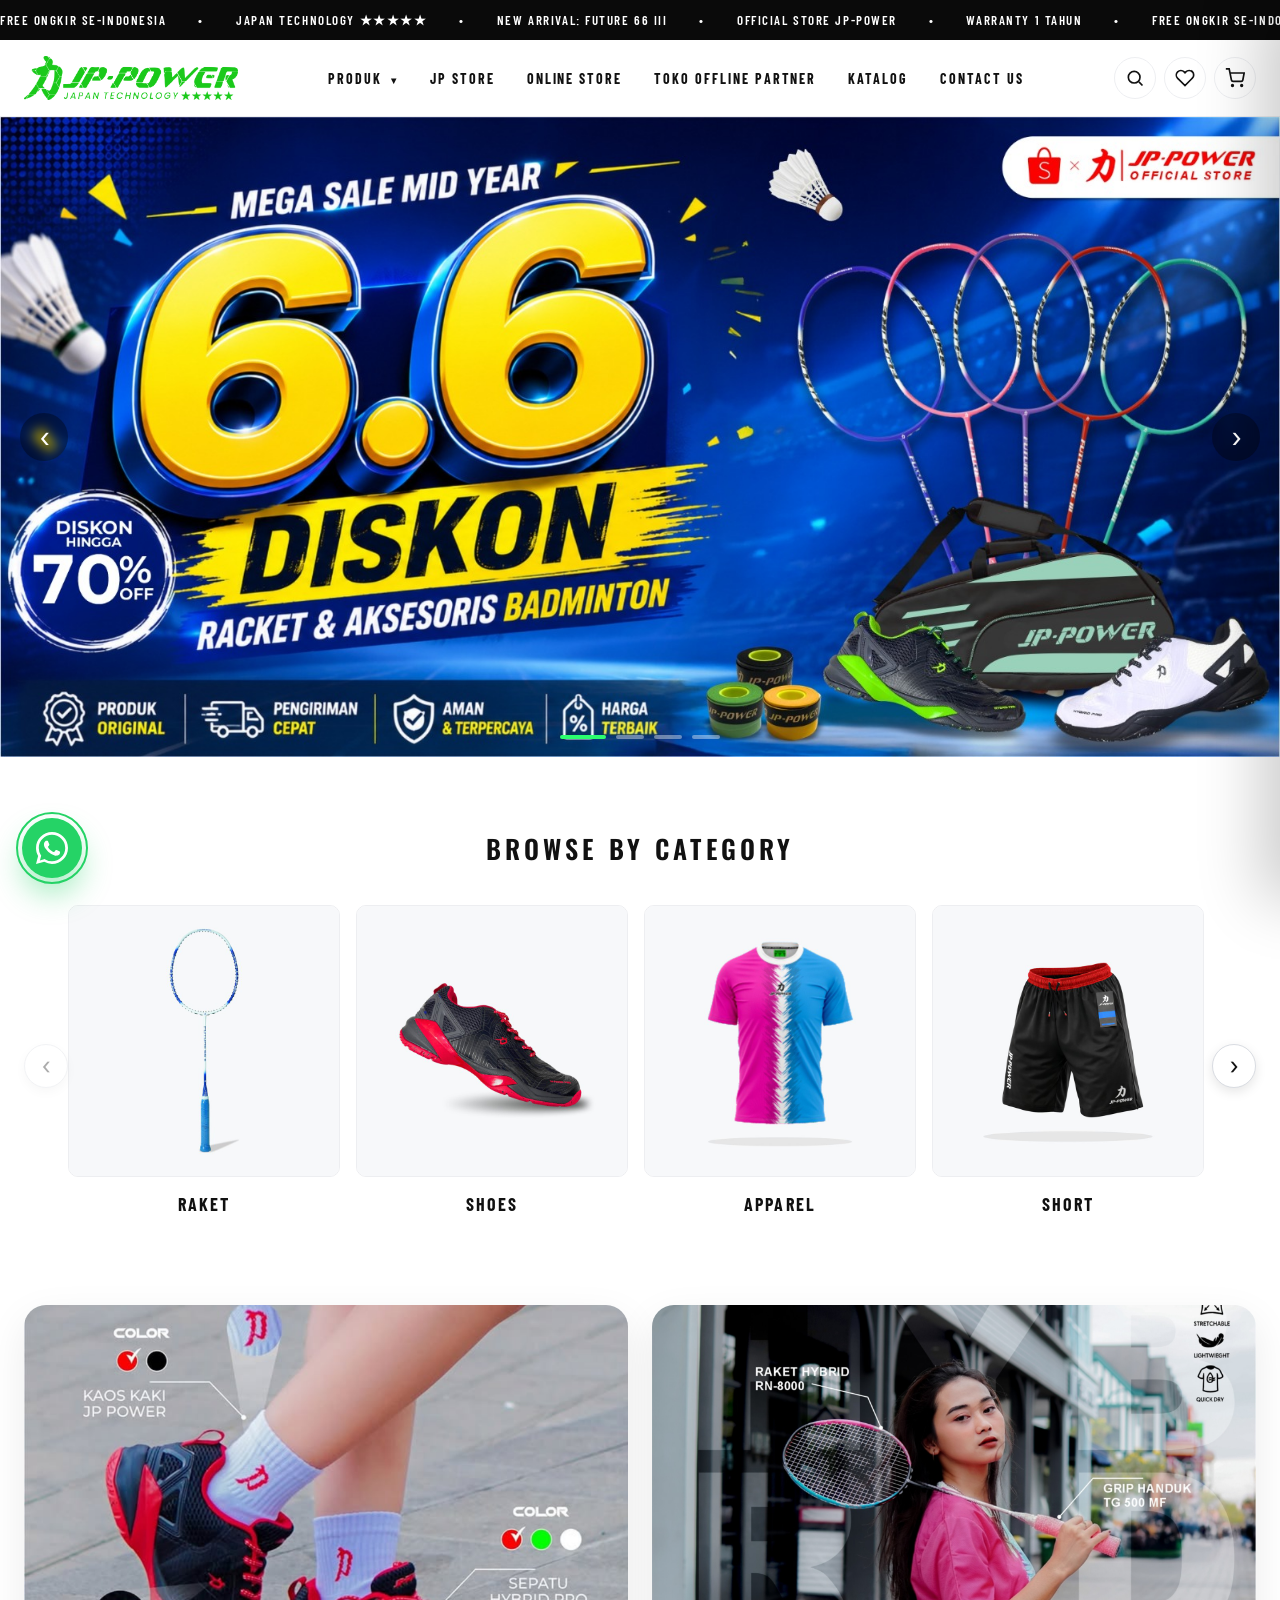
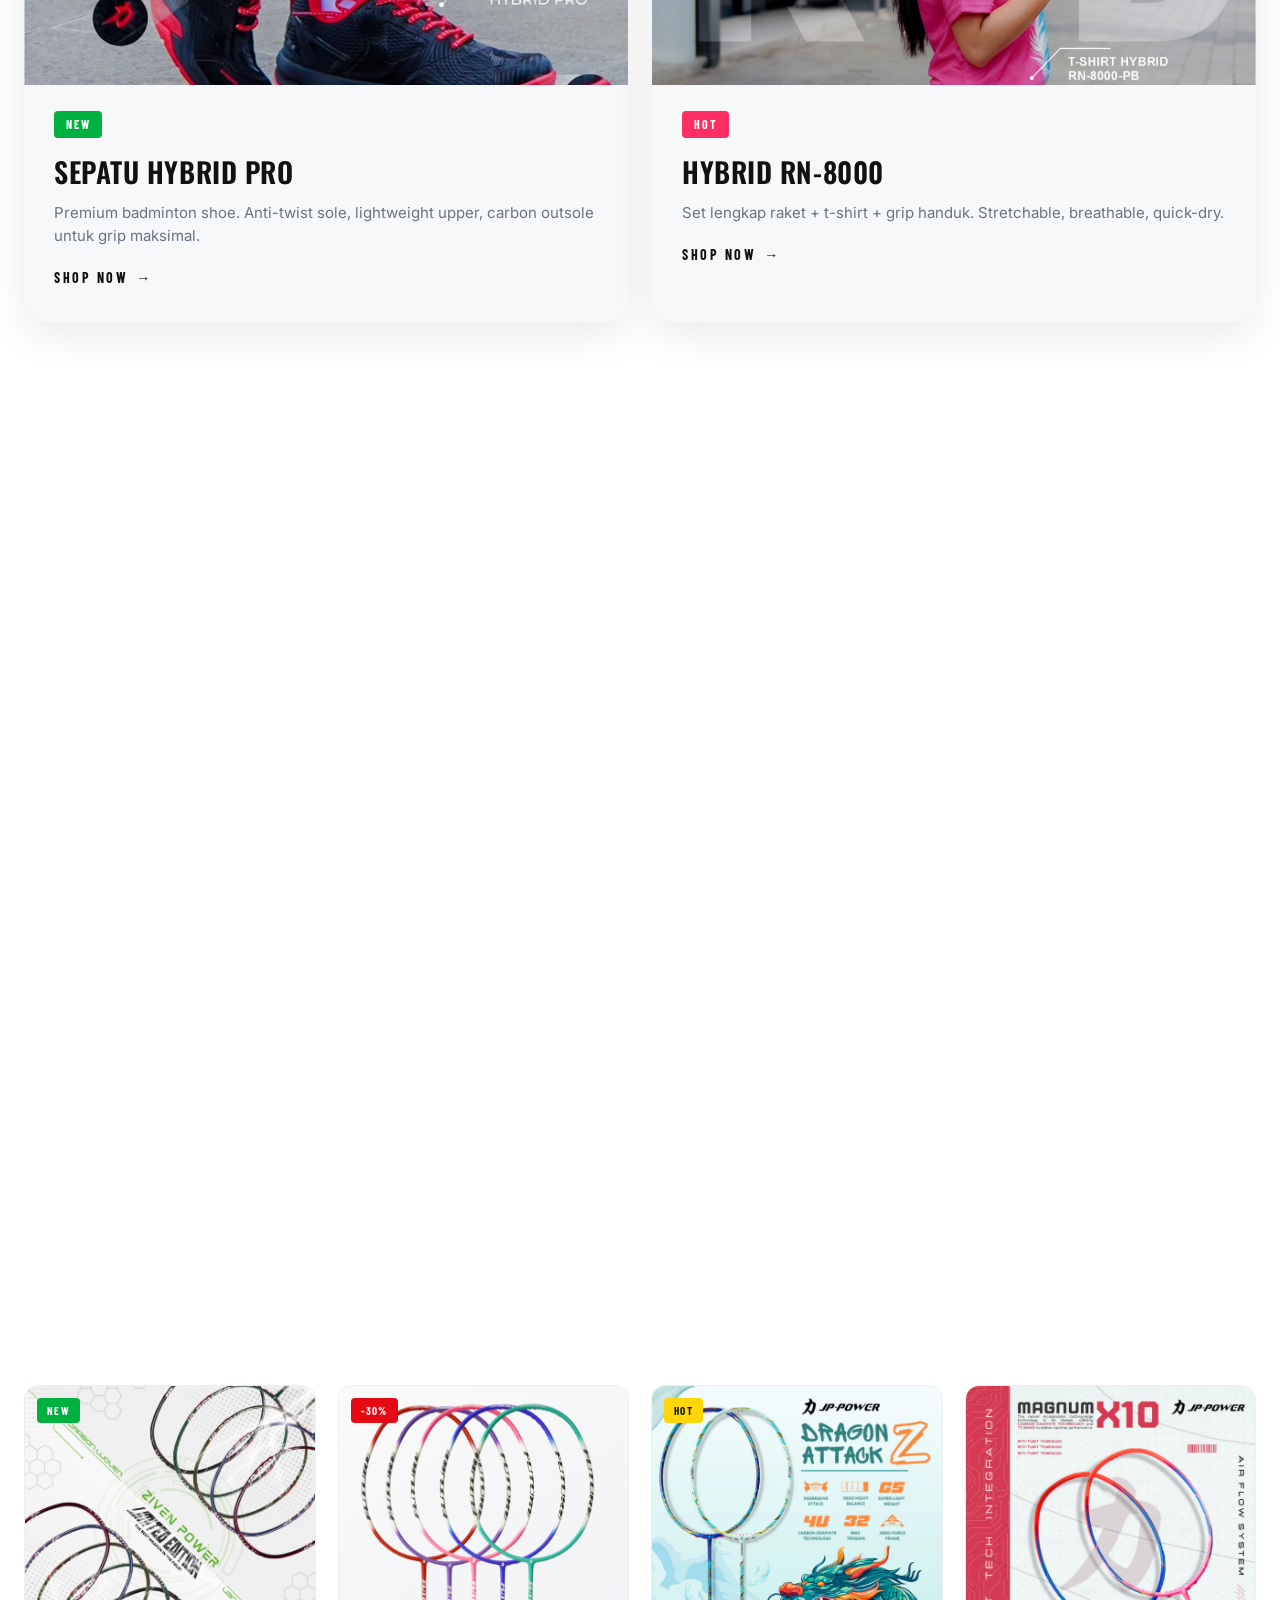
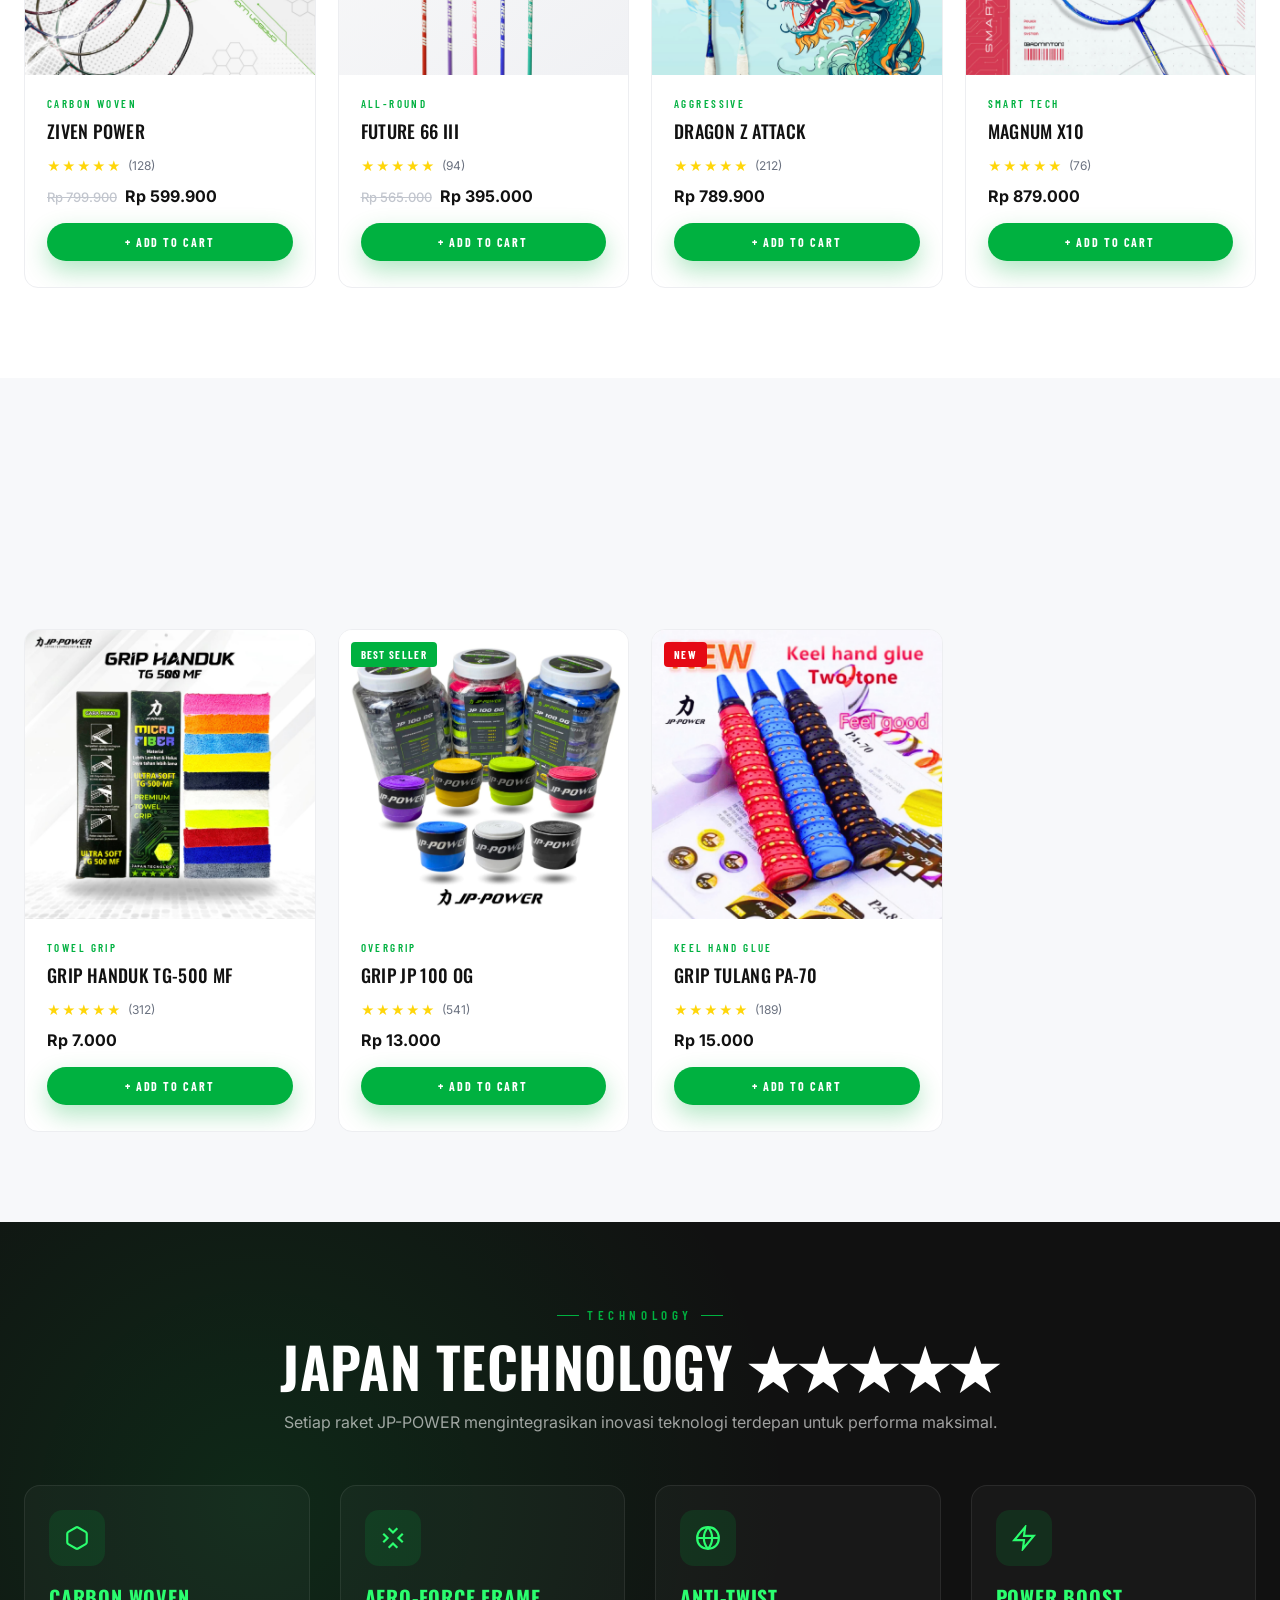
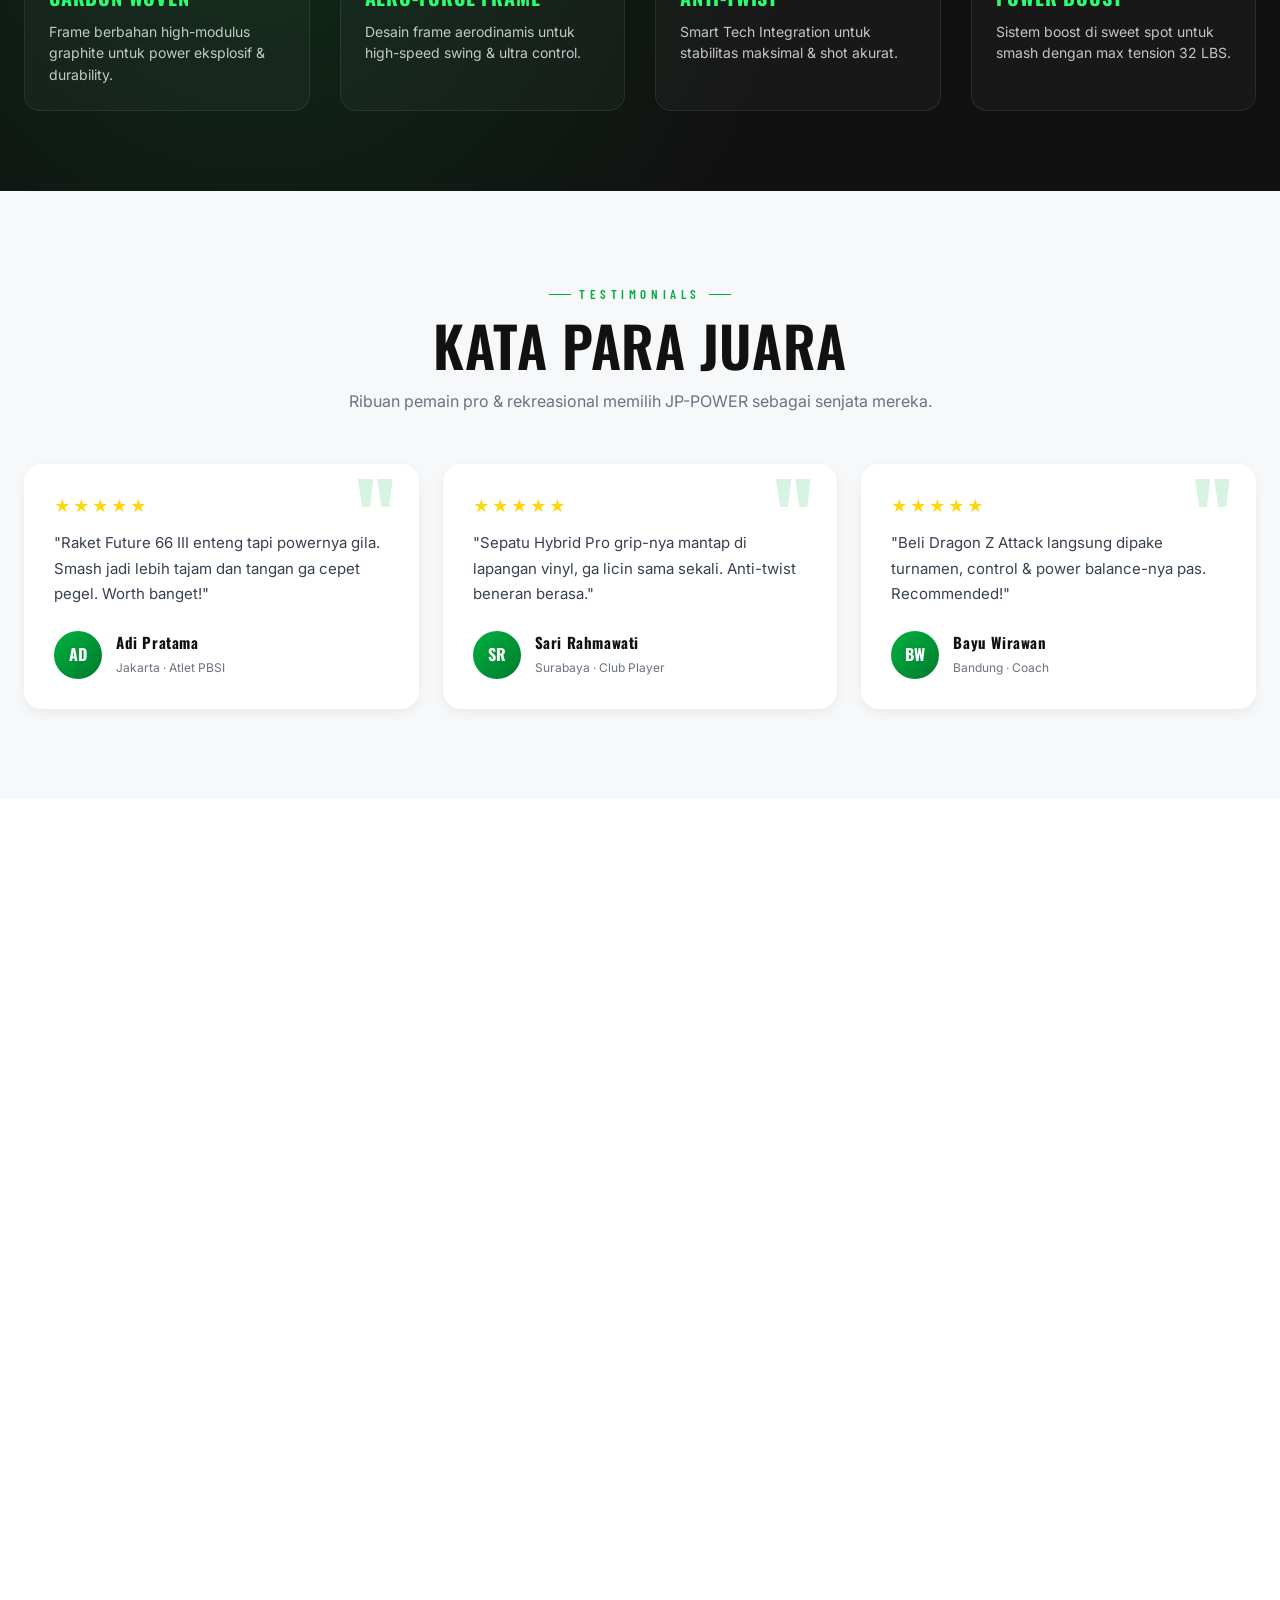
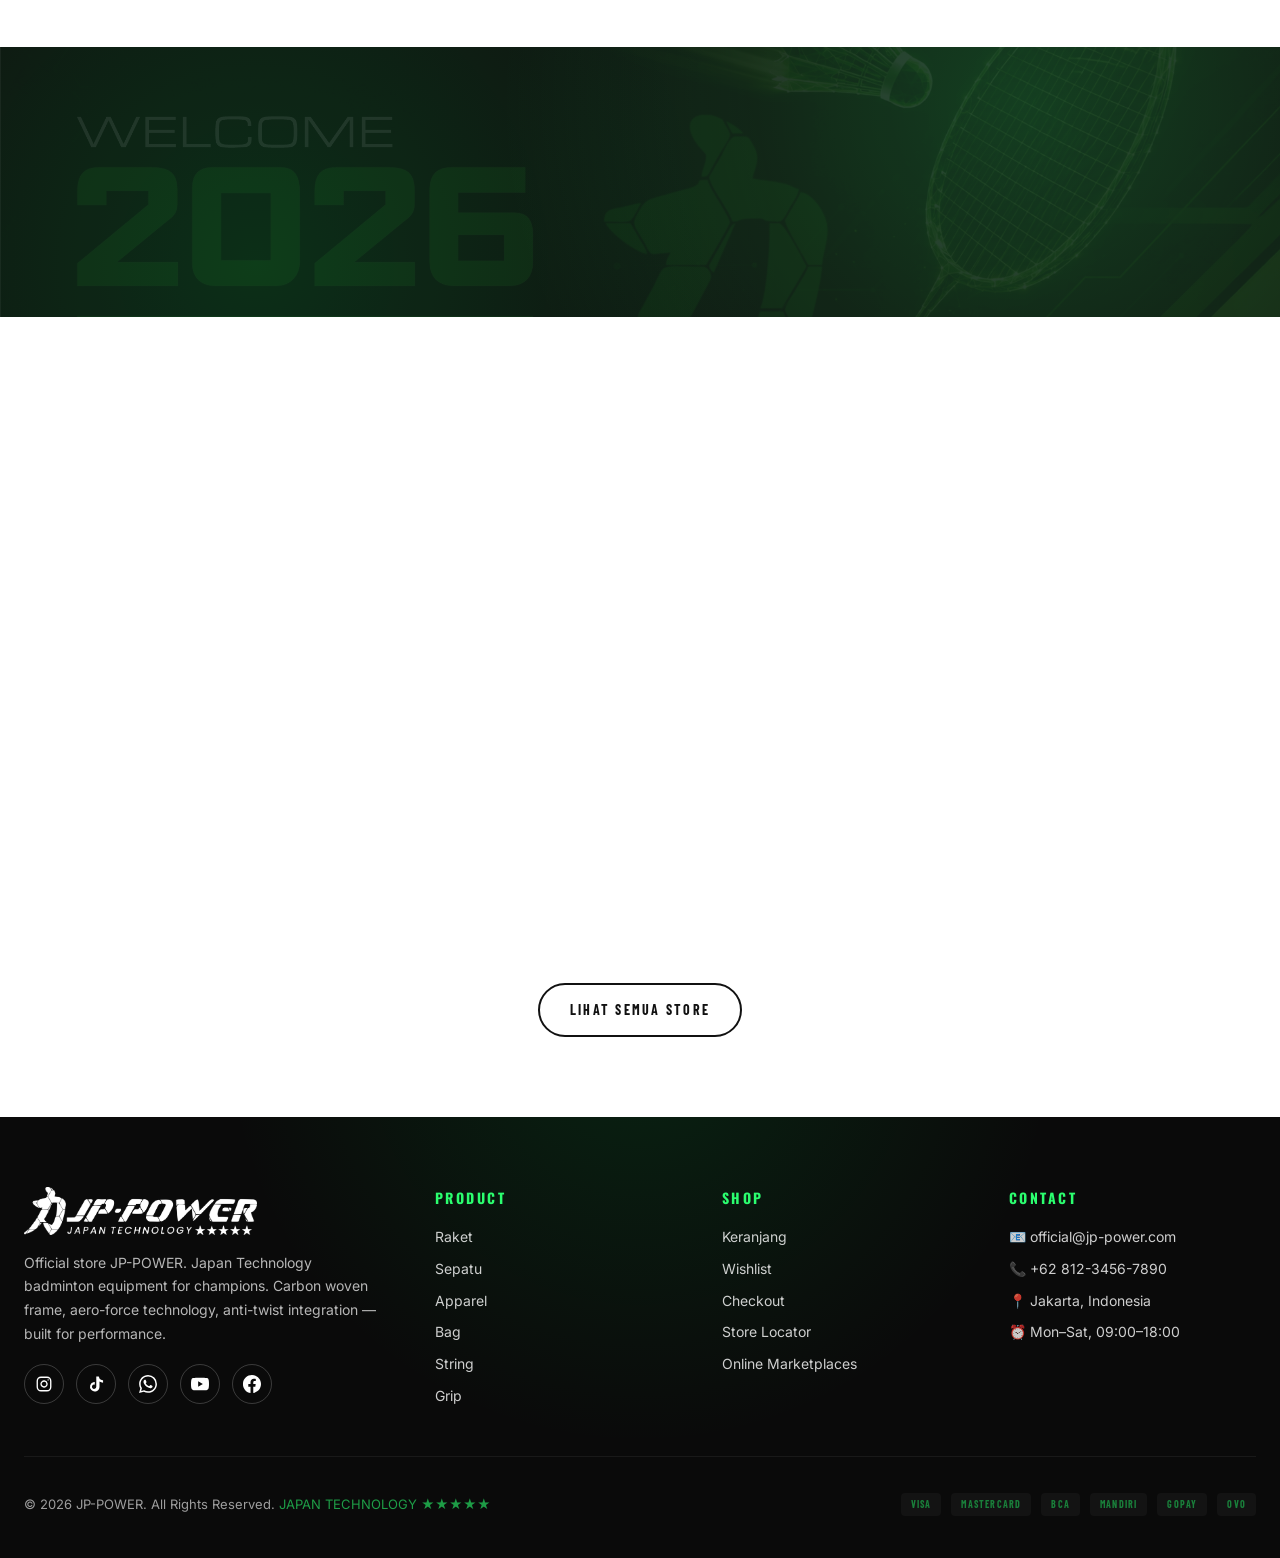
==== index.html @ 3fd42a1f "fix: pure rotation flip (no translateZ glitch) + clean reset" ====
<!DOCTYPE html>
<html lang="id">
<head>
<meta charset="UTF-8" />
<meta name="viewport" content="width=device-width, initial-scale=1.0" />
<title>JP-POWER Official | Japan Technology Badminton Equipment</title>
<meta name="description" content="JP-POWER Official Store. Raket badminton, sepatu, apparel, bag, string, grip dengan Japan Technology. Carbon woven, aero-force, anti-twist." />
<link rel="icon" type="image/png" sizes="192x192" href="assets/icon.png" /><link rel="shortcut icon" type="image/png" href="assets/icon.png" />

<link rel="preconnect" href="https://fonts.googleapis.com" />
<link rel="preconnect" href="https://fonts.gstatic.com" crossorigin />
<link href="https://fonts.googleapis.com/css2?family=Anton&family=Barlow+Condensed:wght@400;600;700;800&family=Inter:wght@300;400;500;600;700;800&family=Oswald:wght@300;400;500;600;700&display=swap" rel="stylesheet" />
<link rel="stylesheet" href="css/style.css?v=20" />
</head>
<body>

<div id="siteHeader"></div>

<!-- HERO BANNER -->
<section class="hero hero-img">
  <div class="hero-slider">
    <div class="hero-slide active"><img src="assets/banner1.jpg" alt="JP-POWER Mega Sale 6.6" /></div>
    <div class="hero-slide"><img src="assets/banner2.jpg" alt="JP-POWER Welcome 2026" /></div>
    <div class="hero-slide"><img src="assets/banner3.jpg" alt="JP-POWER Badminton Equipment" /></div>
    <div class="hero-slide"><img src="assets/banner4.jpg" alt="JP-POWER Hybrid 10" /></div>
  </div>
  <button class="hero-nav hero-prev" id="heroPrev" aria-label="Previous">&#8249;</button>
  <button class="hero-nav hero-next" id="heroNext" aria-label="Next">&#8250;</button>
  <div class="hero-dots" id="heroDots"></div>
</section>

<!-- BROWSE BY CATEGORY (Yonex-style) -->
<section class="browse-section">
  <div class="container">
    <div class="browse-head">
      <h2>BROWSE BY CATEGORY</h2>
    </div>
    <div class="browse-wrapper">
      <button class="browse-arrow browse-prev-btn" id="browsePrev" aria-label="Previous">&#8249;</button>
      <div class="browse-track" id="browseTrack">
        <a href="product.html?cat=raket" class="browse-card">
          <div class="browse-img"><img src="assets/cat-raket.jpg?v=20" alt="Raket Badminton" /></div>
          <span>RAKET</span>
        </a>
        <a href="product.html?cat=shoes" class="browse-card">
          <div class="browse-img"><img src="assets/cat-shoes.jpg?v=20" alt="Shoes Badminton" /></div>
          <span>SHOES</span>
        </a>
        <a href="product.html?cat=apparel" class="browse-card">
          <div class="browse-img"><img src="assets/cat-apparel.jpg?v=20" alt="Apparel" /></div>
          <span>APPAREL</span>
        </a>
        <a href="product.html?cat=short" class="browse-card">
          <div class="browse-img"><img src="assets/cat-short.jpg?v=20" alt="Short" /></div>
          <span>SHORT</span>
        </a>
        <a href="product.html?cat=string" class="browse-card">
          <div class="browse-img"><img src="assets/cat-string.jpg?v=20" alt="String &amp; Grip" /></div>
          <span>STRING &amp; GRIP</span>
        </a>
        <a href="product.html?cat=bag" class="browse-card">
          <div class="browse-img"><img src="assets/cat-bag.jpg?v=20" alt="Bag" /></div>
          <span>BAG</span>
        </a>
        <a href="product.html?cat=court" class="browse-card">
          <div class="browse-img"><img src="assets/cat-court.jpg?v=20" alt="Court Accessories" /></div>
          <span>COURT ACC</span>
        </a>
        <a href="product.html?cat=stringing" class="browse-card">
          <div class="browse-img"><img src="assets/cat-stringing.jpg?v=20" alt="Stringing Machine" /></div>
          <span>STRINGING</span>
        </a>
      </div>
      <button class="browse-arrow browse-next-btn" id="browseNext" aria-label="Next">&#8250;</button>
    </div>
  </div>
</section>

<!-- DUAL SHOWCASE -->
<section class="dual-showcase">
  <div class="container">
    <div class="dual-grid">
      <article class="show-card reveal">
        <div class="show-img"><img src="assets/feed1.jpg" alt="Sepatu Hybrid Pro" /></div>
        <div class="show-meta">
          <span class="meta-tag">NEW</span>
          <h3>SEPATU HYBRID PRO</h3>
          <p>Premium badminton shoe. Anti-twist sole, lightweight upper, carbon outsole untuk grip maksimal.</p>
          <a href="product-detail.html" class="link-arrow">SHOP NOW <span>→</span></a>
        </div>
      </article>
      <article class="show-card reveal reveal-delay-1">
        <div class="show-img"><img src="assets/feed2.jpg" alt="Apparel RN-8000" /></div>
        <div class="show-meta">
          <span class="meta-tag pink">HOT</span>
          <h3>HYBRID RN-8000</h3>
          <p>Set lengkap raket + t-shirt + grip handuk. Stretchable, breathable, quick-dry.</p>
          <a href="product-detail.html" class="link-arrow">SHOP NOW <span>→</span></a>
        </div>
      </article>
    </div>
  </div>
</section>

<!-- BRAND STORY -->
<section class="brand-story">
  <div class="container">
    <div class="bs-grid">
      <div class="bs-images reveal">
        <div class="bs-img-1"><img src="assets/feed3.jpg" alt="Future 66 III" /></div>
        <div class="bs-img-2"><img src="assets/unggulan2.jpg" alt="Dragon Z" /></div>
        <div class="bs-floating-badge"><div><span>力</span><br/><small>JAPAN TECH</small></div></div>
      </div>
      <div class="bs-content reveal reveal-delay-1">
        <span class="section-eyebrow">ABOUT JP-POWER</span>
        <h2 class="bs-title">Engineered untuk juara di setiap pertandingan</h2>
        <p>JP-POWER hadir membawa teknologi badminton Jepang ke Indonesia sejak 2014. Setiap produk kami melalui pengujian ketat — frame, balance, tension, hingga durability — untuk memastikan performa terbaik di lapangan.</p>
        <div class="bs-features">
          <div class="bs-feat">
            <div class="bs-feat-icon"><svg viewBox="0 0 24 24" width="22" height="22" fill="none" stroke="currentColor" stroke-width="2"><path d="m9 11 3 3L22 4"/><path d="M21 12v7a2 2 0 0 1-2 2H5a2 2 0 0 1-2-2V5a2 2 0 0 1 2-2h11"/></svg></div>
            <div><h4>5-Star Rated</h4><p>Quality control level Japan</p></div>
          </div>
          <div class="bs-feat">
            <div class="bs-feat-icon"><svg viewBox="0 0 24 24" width="22" height="22" fill="none" stroke="currentColor" stroke-width="2"><path d="M12 2v4M12 18v4M4.93 4.93l2.83 2.83M16.24 16.24l2.83 2.83M2 12h4M18 12h4M4.93 19.07l2.83-2.83M16.24 7.76l2.83-2.83"/></svg></div>
            <div><h4>Carbon Woven</h4><p>High modulus graphite frame</p></div>
          </div>
          <div class="bs-feat">
            <div class="bs-feat-icon"><svg viewBox="0 0 24 24" width="22" height="22" fill="none" stroke="currentColor" stroke-width="2"><path d="M12 2 4 7v6c0 5 3.5 8.5 8 9 4.5-.5 8-4 8-9V7l-8-5z"/></svg></div>
            <div><h4>1-Year Warranty</h4><p>Resmi setiap pembelian</p></div>
          </div>
          <div class="bs-feat">
            <div class="bs-feat-icon"><svg viewBox="0 0 24 24" width="22" height="22" fill="none" stroke="currentColor" stroke-width="2"><circle cx="12" cy="12" r="10"/><polyline points="12 6 12 12 16 14"/></svg></div>
            <div><h4>Fast Shipping</h4><p>Free ongkir se-Indonesia</p></div>
          </div>
        </div>
        <a href="jp-store.html" class="btn btn-dark"><span>LEARN MORE</span></a>
      </div>
    </div>
  </div>
</section>

<!-- RAKET SECTION -->
<section class="yx-section" id="raket">
  <div class="container">
    <div class="yx-header reveal">
      <div><span class="yx-eyebrow">RACKETS</span><h2 class="yx-title">RAKET</h2></div>
      <a href="product.html?cat=raket" class="yx-more">View All <span>→</span></a>
    </div>
    <div class="yx-grid" data-render-grid="raket" data-limit="4"></div>
  </div>
</section>

<!-- AKSESORIS SECTION -->
<section class="yx-section alt">
  <div class="container">
    <div class="yx-header reveal">
      <div><span class="yx-eyebrow">ACCESSORIES</span><h2 class="yx-title">AKSESORIS</h2></div>
      <a href="product.html?cat=grip" class="yx-more">View All <span>→</span></a>
    </div>
    <div class="yx-grid" data-render-grid="grip" data-limit="4"></div>
  </div>
</section>

<!-- TECH STRIP -->
<section class="tech-strip">
  <div class="container">
    <div class="section-head reveal" style="color:#fff">
      <span class="section-eyebrow">TECHNOLOGY</span>
      <h2 class="section-title">JAPAN TECHNOLOGY ★★★★★</h2>
      <p class="section-sub" style="color:rgba(255,255,255,.6)">Setiap raket JP-POWER mengintegrasikan inovasi teknologi terdepan untuk performa maksimal.</p>
    </div>
    <div class="tech-items">
      <div class="tech-item reveal">
        <div class="tech-icon"><svg viewBox="0 0 24 24" width="26" height="26" fill="none" stroke="currentColor" stroke-width="2"><path d="M21 16V8a2 2 0 0 0-1-1.7l-7-4a2 2 0 0 0-2 0l-7 4A2 2 0 0 0 3 8v8a2 2 0 0 0 1 1.7l7 4a2 2 0 0 0 2 0l7-4A2 2 0 0 0 21 16z"/></svg></div>
        <h3>CARBON WOVEN</h3>
        <p>Frame berbahan high-modulus graphite untuk power eksplosif & durability.</p>
      </div>
      <div class="tech-item reveal reveal-delay-1">
        <div class="tech-icon"><svg viewBox="0 0 24 24" width="26" height="26" fill="none" stroke="currentColor" stroke-width="2"><path d="m21 16-4-4 4-4M3 8l4 4-4 4M16 3l-4 4-4-4M8 21l4-4 4 4"/></svg></div>
        <h3>AERO-FORCE FRAME</h3>
        <p>Desain frame aerodinamis untuk high-speed swing & ultra control.</p>
      </div>
      <div class="tech-item reveal reveal-delay-2">
        <div class="tech-icon"><svg viewBox="0 0 24 24" width="26" height="26" fill="none" stroke="currentColor" stroke-width="2"><path d="M12 2C6 2 2 6 2 12s4 10 10 10 10-4 10-10S18 2 12 2z"/><path d="M2 12h20M12 2a15 15 0 0 1 0 20M12 2a15 15 0 0 0 0 20"/></svg></div>
        <h3>ANTI-TWIST</h3>
        <p>Smart Tech Integration untuk stabilitas maksimal & shot akurat.</p>
      </div>
      <div class="tech-item reveal reveal-delay-3">
        <div class="tech-icon"><svg viewBox="0 0 24 24" width="26" height="26" fill="none" stroke="currentColor" stroke-width="2"><path d="M13 2 3 14h9l-1 8 10-12h-9l1-8z"/></svg></div>
        <h3>POWER BOOST</h3>
        <p>Sistem boost di sweet spot untuk smash dengan max tension 32 LBS.</p>
      </div>
    </div>
  </div>
</section>

<!-- TESTIMONIALS -->
<section class="testimonials">
  <div class="container">
    <div class="section-head reveal">
      <span class="section-eyebrow">TESTIMONIALS</span>
      <h2 class="section-title">KATA PARA JUARA</h2>
      <p class="section-sub">Ribuan pemain pro & rekreasional memilih JP-POWER sebagai senjata mereka.</p>
    </div>
    <div class="test-grid">
      <div class="test-card reveal">
        <div class="test-stars">★★★★★</div>
        <p>"Raket Future 66 III enteng tapi powernya gila. Smash jadi lebih tajam dan tangan ga cepet pegel. Worth banget!"</p>
        <div class="test-user"><div class="test-avatar">AD</div><div class="test-user-info"><h5>Adi Pratama</h5><span>Jakarta · Atlet PBSI</span></div></div>
      </div>
      <div class="test-card reveal reveal-delay-1">
        <div class="test-stars">★★★★★</div>
        <p>"Sepatu Hybrid Pro grip-nya mantap di lapangan vinyl, ga licin sama sekali. Anti-twist beneran berasa."</p>
        <div class="test-user"><div class="test-avatar">SR</div><div class="test-user-info"><h5>Sari Rahmawati</h5><span>Surabaya · Club Player</span></div></div>
      </div>
      <div class="test-card reveal reveal-delay-2">
        <div class="test-stars">★★★★★</div>
        <p>"Beli Dragon Z Attack langsung dipake turnamen, control & power balance-nya pas. Recommended!"</p>
        <div class="test-user"><div class="test-avatar">BW</div><div class="test-user-info"><h5>Bayu Wirawan</h5><span>Bandung · Coach</span></div></div>
      </div>
    </div>
  </div>
</section>

<!-- BLOG / NEWS -->
<section class="blog-section" id="blog">
  <div class="container">
    <div class="section-head reveal">
      <span class="section-eyebrow">NEWS &amp; ARTICLES</span>
      <h2 class="section-title">BERITA TERBARU</h2>
      <p class="section-sub">Tips, tutorial, dan info terbaru dari dunia badminton.</p>
    </div>
    <div class="blog-grid" data-render-blog></div>
  </div>
</section>

<!-- NEWSLETTER -->
<section class="newsletter">
  <div class="container">
    <div class="news-inner">
      <div class="news-text reveal">
        <h2>Jangan Lewatkan <span>Promo Spesial</span></h2>
        <p>Subscribe newsletter kami untuk dapatkan info promo, produk baru, dan tips badminton langsung di inbox.</p>
      </div>
      <form class="news-form reveal reveal-delay-1">
        <input type="email" placeholder="Email kamu..." required />
        <button type="submit">SUBSCRIBE</button>
      </form>
    </div>
  </div>
</section>

<!-- PARTNERS -->
<section class="partners" id="offline">
  <div class="container">
    <div class="section-head reveal">
      <span class="section-eyebrow">PARTNERS</span>
      <h2 class="section-title">TOKO OFFLINE PARTNER</h2>
      <p class="section-sub">Kunjungi toko partner resmi di kota-kota berikut untuk pengalaman langsung.</p>
    </div>
    <div class="partners-grid">
      <div class="partner-card reveal"><h4>JAKARTA</h4><p>Jl. Sudirman Kav. 12<br/>Jakarta Selatan</p><div class="partner-meta"><span>📞 021-555-1234</span><span class="open">● OPEN</span></div></div>
      <div class="partner-card reveal reveal-delay-1"><h4>BANDUNG</h4><p>Jl. Asia Afrika 45<br/>Bandung</p><div class="partner-meta"><span>📞 022-555-2345</span><span class="open">● OPEN</span></div></div>
      <div class="partner-card reveal reveal-delay-2"><h4>SURABAYA</h4><p>Jl. Pemuda 88<br/>Surabaya</p><div class="partner-meta"><span>📞 031-555-3456</span><span class="open">● OPEN</span></div></div>
      <div class="partner-card reveal"><h4>YOGYAKARTA</h4><p>Jl. Malioboro 21<br/>Yogyakarta</p><div class="partner-meta"><span>📞 0274-555-4567</span><span class="open">● OPEN</span></div></div>
      <div class="partner-card reveal reveal-delay-1"><h4>MEDAN</h4><p>Jl. Diponegoro 5<br/>Medan</p><div class="partner-meta"><span>📞 061-555-5678</span><span class="open">● OPEN</span></div></div>
      <div class="partner-card reveal reveal-delay-2"><h4>DENPASAR</h4><p>Jl. Sunset Road 99<br/>Bali</p><div class="partner-meta"><span>📞 0361-555-6789</span><span class="open">● OPEN</span></div></div>
    </div>
    <div style="text-align:center;margin-top:36px"><a href="offline.html" class="btn btn-outline"><span>LIHAT SEMUA STORE</span></a></div>
  </div>
</section>

<div id="siteFooter"></div>

<script src="js/data.js?v=20"></script>
<script src="js/cart.js?v=20"></script>
<script src="js/ui.js?v=20"></script>
<script src="js/partials.js?v=20"></script>
<script src="js/render.js?v=20"></script>
<script src="js/main.js?v=20"></script>
</body>
</html>
---- css/style.css ----
/* ===== BASE ===== */
*,*::before,*::after { box-sizing: border-box; }
:root {
  --green: #00B140;
  --green-dark: #007A2D;
  --green-neon: #2BFE6F;
  --black: #0A0A0A;
  --ink: #111;
  --grey-50: #F7F8FA;
  --grey-100: #EDEEF1;
  --grey-200: #D9DCE2;
  --grey-300: #C2C6CE;
  --grey-500: #6B7280;
  --grey-700: #374151;
  --red: #E50914;
  --yellow: #FFD60A;
  --pink: #FF2E63;
  --orange: #FF6B35;
  --shadow-sm: 0 4px 12px rgba(0,0,0,.06);
  --shadow: 0 14px 40px rgba(0,0,0,.08);
  --shadow-hover: 0 22px 60px rgba(0,0,0,.18);
  --shadow-glow: 0 20px 50px rgba(0,177,64,.25);
  --radius: 16px;
  --radius-sm: 10px;
  --container: 1280px;
  --ease: cubic-bezier(.2, .8, .2, 1);
}
html, body { margin:0; padding:0; }
html { scroll-behavior: smooth; }
body {
  font-family: 'Inter', system-ui, -apple-system, Segoe UI, Roboto, sans-serif;
  color: var(--ink);
  background: #fff;
  -webkit-font-smoothing: antialiased;
  line-height: 1.55;
  overflow-x: hidden;
}
img { max-width:100%; display:block; }
a { color: inherit; text-decoration: none; }
button { font-family: inherit; cursor: pointer; }
.container { max-width: var(--container); margin: 0 auto; padding: 0 24px; }

/* ===== UTILITY: SCROLL REVEAL ===== */
.reveal { opacity: 0; transform: translateY(28px); transition: opacity .8s var(--ease), transform .8s var(--ease); }
.reveal.in { opacity: 1; transform: translateY(0); }
.reveal-delay-1 { transition-delay: .1s; }
.reveal-delay-2 { transition-delay: .2s; }
.reveal-delay-3 { transition-delay: .3s; }
.reveal-delay-4 { transition-delay: .4s; }

/* ===== SECTION HEADERS ===== */
.section-head { text-align: center; max-width: 720px; margin: 0 auto 50px; }
.section-eyebrow {
  display: inline-block;
  font-family: 'Barlow Condensed', sans-serif;
  letter-spacing: .35em;
  font-weight: 600;
  font-size: 13px;
  color: var(--green);
  margin-bottom: 12px;
  position: relative;
  padding: 0 30px;
}
.section-eyebrow::before, .section-eyebrow::after {
  content: '';
  position: absolute; top: 50%;
  width: 22px; height: 1px;
  background: var(--green);
}
.section-eyebrow::before { left: 0; }
.section-eyebrow::after { right: 0; }
.section-title {
  font-family: 'Oswald', sans-serif;
  font-weight: 600;
  font-size: clamp(32px, 4.4vw, 56px);
  line-height: 1.05;
  margin: 0 0 14px;
  letter-spacing: .01em;
}
.section-sub { color: var(--grey-500); margin: 0; font-size: 16px; }

/* ===== TOP MARQUEE BAR ===== */
.topbar {
  background: var(--black);
  color: #fff;
  font-family: 'Barlow Condensed', sans-serif;
  letter-spacing: .12em;
  font-weight: 600;
  font-size: 13px;
  overflow: hidden;
  position: relative;
}
.topbar-track {
  display: inline-flex;
  gap: 32px;
  white-space: nowrap;
  padding: 10px 0;
  animation: marquee 30s linear infinite;
}
.topbar-track span { display: inline-block; }
@keyframes marquee {
  0% { transform: translateX(0); }
  100% { transform: translateX(-50%); }
}

/* ===== HEADER ===== */
.site-header {
  position: sticky;
  top: 0;
  z-index: 50;
  background: rgba(255,255,255,.94);
  backdrop-filter: saturate(180%) blur(14px);
  -webkit-backdrop-filter: saturate(180%) blur(14px);
  border-bottom: 1px solid var(--grey-100);
  transition: box-shadow .25s;
}
.site-header.scrolled { box-shadow: 0 6px 20px rgba(0,0,0,.06); }
.header-inner {
  display: flex;
  align-items: center;
  justify-content: space-between;
  gap: 32px;
  min-height: 76px;
  flex-wrap: nowrap;
}
@media (max-width: 768px) {
  .header-inner { gap: 12px; min-height: 64px; }
}
.logo {
  display: inline-flex;
  align-items: center;
  flex: 0 0 auto;
  min-width: 0;
}
.logo img {
  height: 44px;
  width: auto;
  max-width: 100%;
  object-fit: contain;
  display: block;
  flex-shrink: 0;
}
@media (max-width: 768px) {
  .logo img { height: 38px; }
}
@media (max-width: 420px) {
  .logo img { height: 32px; }
}
.main-nav ul {
  list-style: none;
  margin: 0; padding: 0;
  display: flex;
  gap: 32px;
}
.main-nav ul > li > a {
  font-family: 'Barlow Condensed', sans-serif;
  font-weight: 700;
  letter-spacing: .14em;
  font-size: 14px;
  color: var(--ink);
  position: relative;
  padding: 6px 0;
  transition: color .2s;
}
.main-nav ul > li > a::after {
  content: '';
  position: absolute;
  left: 0; bottom: 0;
  width: 0; height: 2px;
  background: var(--green);
  transition: width .25s ease;
}
.main-nav ul > li > a:hover,
.main-nav ul > li > a.active { color: var(--green); }
.main-nav ul > li > a:hover::after,
.main-nav ul > li > a.active::after { width: 100%; }


/* ===== MEGA DROPDOWN ===== */
.main-nav .has-dropdown { position: relative; }
.main-nav .caret { font-size: 10px; margin-left: 4px; transition: transform .2s; display: inline-block; }
.main-nav .has-dropdown:hover .caret { transform: rotate(180deg); }
.mega-dropdown {
  position: absolute;
  top: 100%;
  left: 0;
  min-width: 260px;
  background: #fff;
  border: 1px solid var(--grey-100);
  border-radius: 12px;
  box-shadow: 0 18px 48px rgba(0,0,0,.14);
  padding: 14px 0;
  opacity: 0;
  visibility: hidden;
  transform: translateY(10px);
  transition: all .25s var(--ease);
  z-index: 100;
  pointer-events: none;
}
.main-nav .has-dropdown:hover .mega-dropdown,
.main-nav .has-dropdown:focus-within .mega-dropdown {
  opacity: 1;
  visibility: visible;
  transform: translateY(0);
  pointer-events: auto;
}
/* Invisible bridge between trigger and dropdown to prevent hover gap */
.main-nav .has-dropdown::after {
  content: '';
  position: absolute;
  top: 100%;
  left: 0;
  width: 240px;
  height: 12px;
  background: transparent;
  pointer-events: none;
}
.main-nav .has-dropdown:hover::after { pointer-events: auto; }
.mega-item,
.mega-dropdown .mega-item {
  display: block;
  padding: 10px 28px;
  font-family: 'Barlow Condensed', sans-serif;
  font-weight: 600;
  letter-spacing: .06em;
  font-size: 14px;
  color: var(--ink);
  cursor: pointer;
  transition: background .15s var(--ease), color .15s var(--ease), padding-left .15s var(--ease);
  text-decoration: none;
  white-space: nowrap;
}
.mega-item::after { display: none !important; }
.mega-dropdown .mega-item:hover,
.mega-item:hover {
  background: var(--grey-50);
  color: var(--green);
  padding-left: 34px;
}
.mega-all {
  font-weight: 700;
  color: var(--green);
}
.mega-divider {
  margin: 6px 20px 4px;
  padding-top: 8px;
  border-top: 1px solid var(--grey-100);
  font-family: 'Barlow Condensed', sans-serif;
  font-weight: 700;
  letter-spacing: .18em;
  font-size: 11px;
  color: var(--grey-500);
}
.mega-divider span { display: inline-block; }

/* ---- Nested Koleksi submenu ---- */
.mega-item.has-sub {
  position: relative;
  display: flex;
  align-items: center;
  padding: 10px 18px 10px 28px;
  cursor: default;
}
/* Override the ::after hide so we can create a hover-bridge */
.mega-item.has-sub::after {
  display: block !important;
  content: '';
  position: absolute;
  top: 0;
  left: 100%;
  width: 14px;
  height: 100%;
  background: transparent;
  pointer-events: none;
}
.mega-item.has-sub:hover::after { pointer-events: auto; }
.mega-item.has-sub .mega-item-link {
  flex: 1;
  display: flex;
  align-items: center;
  justify-content: space-between;
  gap: 6px;
  text-decoration: none;
  color: inherit;
  font-family: 'Barlow Condensed', sans-serif;
  font-weight: 600;
  letter-spacing: .06em;
  font-size: 14px;
  transition: color .15s;
}
.mega-item.has-sub:hover .mega-item-link { color: var(--green); }
.mega-item.has-sub:hover { background: var(--grey-50); }
.mega-item.has-sub .arrow {
  font-size: 14px;
  transition: transform .2s;
  color: var(--grey-500);
}
.mega-item.has-sub:hover .arrow { transform: translateX(2px); color: var(--green); }
.mega-sub {
  position: absolute;
  top: -10px;
  left: calc(100% + 2px);
  min-width: 210px;
  background: #fff;
  border: 1px solid var(--grey-100);
  border-radius: 12px;
  box-shadow: 0 18px 48px rgba(0,0,0,.14);
  padding: 10px 0;
  opacity: 0;
  visibility: hidden;
  transform: translateX(6px);
  transition: all .2s var(--ease);
  pointer-events: none;
  z-index: 110;
}
.mega-item.has-sub:hover .mega-sub,
.mega-item.has-sub:focus-within .mega-sub {
  opacity: 1;
  visibility: visible;
  transform: translateX(0);
  pointer-events: auto;
}
.mega-sub a {
  display: block;
  padding: 10px 28px;
  font-family: 'Barlow Condensed', sans-serif;
  font-weight: 600;
  letter-spacing: .06em;
  font-size: 14px;
  color: var(--ink);
  text-decoration: none;
  transition: background .15s, color .15s, padding-left .15s;
  white-space: nowrap;
}
.mega-sub a:hover { background: var(--grey-50); color: var(--green); padding-left: 34px; }

.header-actions { display: flex; align-items: center; gap: 8px; }
.icon-btn {
  background: transparent;
  border: 1px solid var(--grey-100);
  width: 42px; height: 42px;
  border-radius: 50%;
  display: inline-flex;
  align-items: center;
  justify-content: center;
  color: var(--ink);
  position: relative;
  transition: all .2s;
  text-decoration: none;
  padding: 0;
}
.icon-btn svg { width: 20px; height: 20px; display: block; flex: 0 0 auto; }
.icon-btn:hover { background: var(--ink); color: #fff; border-color: var(--ink); }
.icon-btn .badge {
  position: absolute;
  top: -4px; right: -4px;
  width: 18px; height: 18px;
  border-radius: 50%;
  background: var(--green);
  color: #fff;
  font-size: 10px;
  font-weight: 700;
  display: grid; place-items: center;
  border: 2px solid #fff;
}
.hamburger { display: none; background: transparent; border: 0; width: 40px; height: 40px; position: relative; }
.hamburger span { position: absolute; left: 8px; right: 8px; height: 2px; background: var(--ink); transition: .3s; border-radius: 2px; }
.hamburger span:nth-child(1) { top: 12px; }
.hamburger span:nth-child(2) { top: 19px; }
.hamburger span:nth-child(3) { top: 26px; }
.hamburger.open span:nth-child(1) { top: 19px; transform: rotate(45deg); }
.hamburger.open span:nth-child(2) { opacity: 0; }
.hamburger.open span:nth-child(3) { top: 19px; transform: rotate(-45deg); }

/* ===== SEARCH OVERLAY ===== */
.search-overlay {
  position: fixed;
  inset: 0;
  background: rgba(10,10,10,.92);
  backdrop-filter: blur(10px);
  z-index: 100;
  display: grid;
  place-items: center;
  opacity: 0;
  pointer-events: none;
  transition: opacity .3s;
}
.search-overlay.open { opacity: 1; pointer-events: auto; }
.search-box {
  width: min(700px, 90vw);
  transform: translateY(20px);
  transition: transform .35s var(--ease);
}
.search-overlay.open .search-box { transform: translateY(0); }
.search-close {
  position: absolute;
  top: 30px; right: 40px;
  width: 50px; height: 50px;
  border-radius: 50%;
  background: rgba(255,255,255,.1);
  color: #fff;
  border: 0;
  font-size: 28px;
  line-height: 1;
}
.search-box input {
  width: 100%;
  background: transparent;
  border: 0;
  border-bottom: 2px solid rgba(255,255,255,.3);
  color: #fff;
  font-size: clamp(22px, 4vw, 38px);
  padding: 16px 4px;
  outline: none;
  font-family: 'Oswald', sans-serif;
  font-weight: 300;
}
.search-box input::placeholder { color: rgba(255,255,255,.4); }
.search-suggest { margin-top: 30px; color: rgba(255,255,255,.7); }
.search-suggest span { font-family: 'Barlow Condensed', sans-serif; letter-spacing: .2em; font-size: 12px; }
.search-tags { display: flex; flex-wrap: wrap; gap: 10px; margin-top: 12px; }
.search-tags a {
  padding: 8px 16px;
  border: 1px solid rgba(255,255,255,.2);
  border-radius: 999px;
  color: #fff;
  font-size: 14px;
  transition: all .2s;
}
.search-tags a:hover { background: var(--green); border-color: var(--green); }

/* ===== HERO ===== */
.hero {
  position: relative;
  height: clamp(560px, 80vh, 800px);
  overflow: hidden;
  background: var(--black);
}
.hero.hero-img {
  height: auto;
  aspect-ratio: 2 / 1;
  background: #000;
  overflow: hidden;
}
.hero.hero-img .hero-slide {
  background: #000;
  transform: none;
  transition: opacity .8s ease;
}
.hero.hero-img .hero-slide img {
  position: absolute;
  inset: 0;
  width: 100%;
  height: 100%;
  object-fit: contain;
  object-position: center;
  display: block;
}
.hero.hero-img .hero-dots { bottom: 18px; }
@media (max-width: 720px) {
  .hero.hero-img { aspect-ratio: 16 / 9; }
}
.hero-slider, .hero-slide { position: absolute; inset: 0; }
.hero-slide {
  background-size: cover;
  background-position: center;
  opacity: 0;
  transform: scale(1.06);
  transition: opacity 1s ease, transform 6s ease;
}
.hero-slide.active { opacity: 1; transform: scale(1); }
.hero-overlay {
  position: absolute; inset: 0;
  background: linear-gradient(115deg, rgba(0,0,0,.82) 0%, rgba(0,0,0,.4) 55%, rgba(0,0,0,.1) 100%);
}
.hero-content {
  position: relative;
  height: 100%;
  display: flex;
  flex-direction: column;
  justify-content: center;
  color: #fff;
  z-index: 2;
}
.hero-eyebrow {
  font-family: 'Barlow Condensed', sans-serif;
  letter-spacing: .3em;
  font-weight: 700;
  font-size: 14px;
  color: var(--green-neon);
  margin-bottom: 16px;
  opacity: 0;
  animation: fadeUp .9s var(--ease) .2s forwards;
}
.hero-title {
  font-family: 'Anton', sans-serif;
  font-weight: 400;
  font-size: clamp(48px, 8vw, 120px);
  line-height: .9;
  letter-spacing: .02em;
  margin: 0 0 18px;
  opacity: 0;
  animation: fadeUp .9s var(--ease) .4s forwards;
}
.hero-big { color: var(--green-neon); display: inline-block; text-shadow: 0 0 60px rgba(43,254,111,.5); }
.hero-sub {
  font-size: 17px;
  max-width: 540px;
  opacity: .9;
  margin: 0 0 28px;
  animation: fadeUp .9s var(--ease) .55s forwards;
  opacity: 0;
}
.hero-cta { display: flex; gap: 14px; flex-wrap: wrap; animation: fadeUp .9s var(--ease) .7s forwards; opacity: 0; }
@keyframes fadeUp { to { opacity: 1; transform: translateY(0); } from { opacity: 0; transform: translateY(20px); } }
.hero-slide.active .hero-eyebrow,
.hero-slide.active .hero-title,
.hero-slide.active .hero-sub,
.hero-slide.active .hero-cta { animation-play-state: running; }

.btn {
  display: inline-flex;
  align-items: center;
  justify-content: center;
  font-family: 'Barlow Condensed', sans-serif;
  font-weight: 700;
  letter-spacing: .16em;
  font-size: 14px;
  padding: 14px 30px;
  border-radius: 999px;
  border: 2px solid transparent;
  transition: all .25s var(--ease);
  cursor: pointer;
  position: relative;
  overflow: hidden;
}
.btn::before {
  content: '';
  position: absolute;
  top: 50%; left: 50%;
  width: 0; height: 0;
  background: rgba(255,255,255,.2);
  border-radius: 50%;
  transform: translate(-50%, -50%);
  transition: width .5s, height .5s;
}
.btn:hover::before { width: 320px; height: 320px; }
.btn > * { position: relative; z-index: 1; }
.btn-primary { background: var(--green); color: #fff; box-shadow: 0 10px 24px rgba(0,177,64,.3); }
.btn-primary:hover { background: var(--green-dark); transform: translateY(-2px); box-shadow: 0 16px 32px rgba(0,177,64,.4); }
.btn-ghost { color: #fff; border-color: rgba(255,255,255,.6); }
.btn-ghost:hover { background: #fff; color: var(--ink); }
.btn-white { background: #fff; color: var(--ink); }
.btn-white:hover { background: var(--green-neon); }
.btn-yellow { background: var(--yellow); color: var(--ink); }
.btn-yellow:hover { background: #ffea64; transform: translateY(-2px); }
.btn-dark { background: var(--ink); color: #fff; }
.btn-dark:hover { background: var(--green); }
.btn-outline { background: transparent; color: var(--ink); border-color: var(--ink); }
.btn-outline:hover { background: var(--ink); color: #fff; }

/* ===== HERO PREV/NEXT ARROWS ===== */
.hero-nav {
  position: absolute;
  top: 50%;
  transform: translateY(-50%);
  z-index: 4;
  background: rgba(0,0,0,.35);
  color: #fff;
  border: none;
  width: 48px; height: 48px;
  border-radius: 50%;
  font-size: 28px;
  line-height: 1;
  cursor: pointer;
  display: flex;
  align-items: center;
  justify-content: center;
  transition: background .2s, transform .2s;
  backdrop-filter: blur(6px);
  -webkit-backdrop-filter: blur(6px);
  padding: 0;
}
.hero-nav:hover { background: rgba(0,177,64,.7); transform: translateY(-50%) scale(1.08); }
.hero-prev { left: 20px; }
.hero-next { right: 20px; }
@media (max-width: 540px) {
  .hero-prev { left: 10px; }
  .hero-next { right: 10px; }
  .hero-nav { width: 38px; height: 38px; font-size: 22px; }
}

.hero-dots {
  position: absolute;
  bottom: 30px;
  left: 50%;
  transform: translateX(-50%);
  display: flex;
  gap: 10px;
  z-index: 3;
}
.hero-dots button {
  width: 28px; height: 4px;
  background: rgba(255,255,255,.4);
  border: 0;
  border-radius: 2px;
  transition: all .3s;
  cursor: pointer;
}
.hero-dots button.active { background: var(--green-neon); width: 46px; }

.hero-scroll {
  position: absolute;
  left: 50%;
  bottom: 90px;
  transform: translateX(-50%);
  color: rgba(255,255,255,.7);
  font-family: 'Barlow Condensed', sans-serif;
  letter-spacing: .2em;
  font-size: 11px;
  z-index: 3;
  display: flex;
  flex-direction: column;
  align-items: center;
  gap: 8px;
}
.hero-scroll .line {
  width: 1px; height: 40px;
  background: linear-gradient(to bottom, transparent, rgba(255,255,255,.7));
  animation: scrollLine 2s infinite;
}
@keyframes scrollLine { 0%{transform:scaleY(0);transform-origin:top} 50%{transform:scaleY(1);transform-origin:top} 51%{transform:scaleY(1);transform-origin:bottom} 100%{transform:scaleY(0);transform-origin:bottom} }

/* ===== STATS COUNTER ===== */
.stats {
  background: var(--ink);
  color: #fff;
  padding: 60px 0;
}
.stats-grid {
  display: grid;
  grid-template-columns: repeat(4, 1fr);
  gap: 24px;
  text-align: center;
}
.stat-item { padding: 12px; }
.stat-num {
  font-family: 'Anton', sans-serif;
  font-size: clamp(40px, 5vw, 64px);
  line-height: 1;
  color: var(--green-neon);
  letter-spacing: .02em;
}
.stat-num .plus { color: #fff; font-size: 0.7em; }
.stat-label {
  font-family: 'Barlow Condensed', sans-serif;
  letter-spacing: .22em;
  font-weight: 600;
  font-size: 12px;
  margin-top: 8px;
  opacity: .8;
}

/* ===== PROMO STRIP ===== */
.promo-strip { padding: 70px 0 10px; }
.promo-card {
  background: linear-gradient(95deg, #FF6B35 0%, #E50914 50%, #B8001E 100%);
  border-radius: 22px;
  padding: 36px 44px;
  display: grid;
  grid-template-columns: 1.2fr .8fr;
  align-items: center;
  gap: 24px;
  color: #fff;
  position: relative;
  overflow: hidden;
  box-shadow: 0 30px 60px rgba(229,9,20,.25);
}
.promo-card::before {
  content: '';
  position: absolute;
  width: 600px; height: 600px;
  background: radial-gradient(circle, rgba(255,255,255,.15) 0%, transparent 60%);
  right: -200px; top: -300px;
  pointer-events: none;
}
.promo-tag {
  display: inline-block;
  background: var(--yellow);
  color: var(--ink);
  font-family: 'Barlow Condensed', sans-serif;
  font-weight: 700;
  letter-spacing: .14em;
  font-size: 13px;
  padding: 4px 12px;
  border-radius: 4px;
  margin-bottom: 12px;
}
.promo-card h2 {
  font-family: 'Anton', sans-serif;
  font-size: clamp(48px, 6vw, 86px);
  margin: 0;
  line-height: .9;
}
.promo-card h2 span { color: var(--yellow); }
.promo-card p {
  font-family: 'Barlow Condensed', sans-serif;
  letter-spacing: .15em;
  font-weight: 600;
  margin: 8px 0 22px;
  font-size: 16px;
}
.promo-card-right { display: flex; justify-content: flex-end; }
.promo-card-right img {
  max-height: 240px;
  width: auto;
  object-fit: contain;
  filter: drop-shadow(0 18px 30px rgba(0,0,0,.3));
  transform: rotate(-6deg);
  animation: float 6s ease-in-out infinite;
}
@keyframes float { 0%,100%{transform:rotate(-6deg) translateY(0)} 50%{transform:rotate(-6deg) translateY(-12px)} }

/* ===== CATEGORY CIRCLES ===== */
/* ===== BROWSE BY CATEGORY (Yonex-style) ===== */
.browse-section { padding: 50px 0 40px; background: #fff; }
.browse-head {
  text-align: center;
  margin-bottom: 28px;
}
.browse-head h2 {
  font-family: 'Oswald', sans-serif;
  font-size: clamp(18px, 2.5vw, 26px);
  font-weight: 600;
  letter-spacing: .16em;
  color: var(--ink);
}
.browse-wrapper {
  position: relative;
  display: flex;
  align-items: center;
  gap: 0;
}
.browse-track {
  display: flex;
  gap: 16px;
  overflow-x: auto;
  scroll-snap-type: x mandatory;
  scrollbar-width: none;
  -ms-overflow-style: none;
  padding: 8px 4px 16px;
  flex: 1;
}
.browse-track::-webkit-scrollbar { display: none; }
.browse-card {
  flex: 0 0 calc(25% - 12px);
  scroll-snap-align: start;
  display: flex;
  flex-direction: column;
  align-items: center;
  gap: 14px;
  text-decoration: none;
  color: var(--ink);
  transition: transform .25s var(--ease);
}
.browse-card:hover { transform: translateY(-6px); }
.browse-img {
  width: 100%;
  aspect-ratio: 1 / 1;
  background: var(--grey-50);
  border-radius: 10px;
  overflow: hidden;
  border: 1px solid var(--grey-100);
}
.browse-img img {
  width: 100%;
  height: 100%;
  object-fit: cover;
  object-position: center;
  transition: transform .4s var(--ease);
}
.browse-card:hover .browse-img img { transform: scale(1.06); }
.browse-card span {
  font-family: 'Barlow Condensed', sans-serif;
  font-weight: 700;
  letter-spacing: .12em;
  font-size: 18px;
  color: var(--ink);
  text-transform: uppercase;
}
.browse-arrow {
  flex-shrink: 0;
  width: 44px; height: 44px;
  border-radius: 50%;
  background: #fff;
  border: 1px solid var(--grey-200);
  font-size: 24px;
  line-height: 1;
  cursor: pointer;
  display: flex;
  align-items: center;
  justify-content: center;
  box-shadow: 0 4px 12px rgba(0,0,0,.1);
  transition: background .2s, box-shadow .2s, opacity .2s;
  color: var(--ink);
  z-index: 2;
}
.browse-arrow:hover { background: var(--green); color: #fff; box-shadow: 0 6px 18px rgba(0,177,64,.3); }
@media (max-width: 980px) {
  .browse-card { flex: 0 0 calc(33.33% - 11px); }
}
@media (max-width: 640px) {
  .browse-card { flex: 0 0 calc(50% - 8px); }
  .browse-arrow { display: none; }
}
/* Keep old cat-section for compatibility but hide it */
.cat-section { display: none; }
.cat-item {
  display: flex;
  flex-direction: column;
  align-items: center;
  gap: 12px;
  transition: transform .25s var(--ease);
}
.cat-item:hover { transform: translateY(-6px); }
.cat-circle {
  width: 100%;
  aspect-ratio: 1;
  max-width: 130px;
  border-radius: 50%;
  background: linear-gradient(145deg, var(--green) 0%, var(--green-dark) 100%);
  display: grid;
  place-items: center;
  color: #fff;
  box-shadow: 0 18px 30px rgba(0,177,64,.25);
  transition: all .35s var(--ease);
  position: relative;
  overflow: hidden;
}
.cat-circle::before {
  content: '';
  position: absolute;
  inset: 0;
  background: linear-gradient(145deg, #fff 0%, #f0fff5 100%);
  opacity: 0;
  transition: opacity .35s var(--ease);
  border-radius: 50%;
  z-index: 0;
}
.cat-circle::after {
  content: '';
  position: absolute;
  inset: 0;
  border-radius: 50%;
  border: 2px solid transparent;
  transition: border-color .35s var(--ease);
  z-index: 2;
  pointer-events: none;
}
.cat-circle svg { width: 50%; height: 50%; position: relative; z-index: 1; display: block; overflow: visible; }
.cat-item:hover .cat-circle {
  color: var(--green);
  box-shadow: 0 22px 40px rgba(0,177,64,.35);
  transform: translateY(-4px) scale(1.04);
}
.cat-item:hover .cat-circle::before { opacity: 1; }
.cat-item:hover .cat-circle::after { border-color: var(--green); }
.cat-item:hover span { color: var(--green); }
.cat-item span {
  font-family: 'Barlow Condensed', sans-serif;
  font-weight: 700;
  letter-spacing: .18em;
  font-size: 14px;
  color: var(--ink);
}

/* ===== DUAL SHOWCASE ===== */
.dual-showcase { padding: 30px 0 60px; }
.dual-grid {
  display: grid;
  grid-template-columns: 1fr 1fr;
  gap: 24px;
}
.show-card {
  background: var(--grey-50);
  border-radius: 22px;
  overflow: hidden;
  display: flex;
  flex-direction: column;
  transition: all .35s var(--ease);
  box-shadow: var(--shadow);
}
.show-card:hover { box-shadow: var(--shadow-hover); transform: translateY(-6px); }
.show-img {
  height: 380px;
  overflow: hidden;
  background: #fff;
  position: relative;
}
.show-img img { width: 100%; height: 100%; object-fit: cover; transition: transform .8s; }
.show-card:hover .show-img img { transform: scale(1.06); }
.show-meta { padding: 26px 30px 32px; }
.meta-tag {
  display: inline-block;
  background: var(--green);
  color: #fff;
  font-family: 'Barlow Condensed', sans-serif;
  font-weight: 700;
  letter-spacing: .15em;
  font-size: 12px;
  padding: 4px 12px;
  border-radius: 4px;
  margin-bottom: 12px;
}
.meta-tag.pink { background: var(--pink); }
.meta-tag.orange { background: var(--orange); }
.show-meta h3 {
  font-family: 'Oswald', sans-serif;
  font-weight: 600;
  font-size: 28px;
  margin: 0 0 8px;
  letter-spacing: .02em;
}
.show-meta p { color: var(--grey-500); margin: 0 0 18px; font-size: 15px; }
.link-arrow {
  display: inline-flex;
  align-items: center;
  gap: 8px;
  font-family: 'Barlow Condensed', sans-serif;
  font-weight: 700;
  letter-spacing: .18em;
  font-size: 14px;
  color: var(--ink);
  transition: gap .25s, color .25s;
}
.link-arrow span { transition: transform .25s; }
.link-arrow:hover { color: var(--green); gap: 14px; }
.link-arrow:hover span { transform: translateX(4px); }

/* ===== SALE BANNER ===== */
.sale-banner { padding: 30px 0 70px; }
.sale-inner {
  background:
    radial-gradient(circle at 80% 50%, rgba(43,254,111,.15) 0%, transparent 60%),
    linear-gradient(95deg, #0c4a1e 0%, #0a0a0a 60%, #001a07 100%);
  border-radius: 24px;
  padding: 60px;
  color: #fff;
  display: grid;
  grid-template-columns: 1.4fr 1fr;
  align-items: center;
  gap: 30px;
  position: relative;
  overflow: hidden;
}
.sale-inner::after {
  content: '';
  position: absolute;
  inset: 0;
  background: url('../assets/banner.jpg') center/cover;
  opacity: .12;
  mix-blend-mode: lighten;
  pointer-events: none;
}
.sale-left { position: relative; z-index: 2; }
.sale-eyebrow {
  font-family: 'Barlow Condensed', sans-serif;
  letter-spacing: .35em;
  font-weight: 700;
  font-size: 14px;
  color: var(--green-neon);
  display: block;
  margin-bottom: 10px;
}
.sale-inner h2 {
  font-family: 'Anton', sans-serif;
  font-size: clamp(56px, 9vw, 132px);
  margin: 0 0 14px;
  line-height: .85;
}
.sale-inner h2 span { color: var(--green-neon); text-shadow: 0 0 50px rgba(43,254,111,.6); }
.sale-inner p { margin: 0 0 24px; opacity: .85; }
.sale-right { position: relative; z-index: 2; }
.sale-right img {
  max-height: 280px;
  width: auto;
  margin-left: auto;
  filter: drop-shadow(0 24px 40px rgba(0,0,0,.5));
}

/* ===== BRAND STORY / ABOUT ===== */
.brand-story { padding: 90px 0; background: #fff; }
.bs-grid {
  display: grid;
  grid-template-columns: 1fr 1.1fr;
  gap: 60px;
  align-items: center;
}
.bs-images {
  position: relative;
  display: grid;
  grid-template-columns: 1fr 1fr;
  grid-template-rows: auto auto;
  gap: 14px;
}
.bs-img-1, .bs-img-2 {
  position: relative;
  border-radius: 16px;
  overflow: hidden;
  box-shadow: var(--shadow);
  margin: 0;
}
.bs-img-1 {
  grid-column: 1 / -1;
  aspect-ratio: 16 / 9;
}
.bs-img-2 {
  grid-column: 1 / -1;
  aspect-ratio: 16 / 7;
}
.bs-img-1 img, .bs-img-2 img { width: 100%; height: 100%; object-fit: cover; display: block; }
.bs-floating-badge {
  position: absolute;
  bottom: 16px; right: 16px;
  width: 104px; height: 104px;
  border-radius: 50%;
  background: var(--green);
  color: #fff;
  display: grid;
  place-items: center;
  text-align: center;
  font-family: 'Anton', sans-serif;
  box-shadow: 0 20px 40px rgba(0,177,64,.4);
  z-index: 2;
  animation: spin 14s linear infinite;
}
.bs-floating-badge span {
  font-size: 26px;
  line-height: 1;
}
.bs-floating-badge small {
  font-family: 'Barlow Condensed', sans-serif;
  font-weight: 600;
  letter-spacing: .15em;
  font-size: 10px;
}
@keyframes spin { to { transform: rotate(360deg); } }
.bs-content .section-eyebrow { padding: 0; text-align: left; }
.bs-content .section-eyebrow::before, .bs-content .section-eyebrow::after { display: none; }
.bs-title {
  font-family: 'Oswald', sans-serif;
  font-weight: 600;
  font-size: clamp(32px, 4vw, 52px);
  line-height: 1.05;
  margin: 0 0 18px;
  letter-spacing: .01em;
}
.bs-content > p { color: var(--grey-700); font-size: 16px; margin-bottom: 28px; line-height: 1.8; }
.bs-features { display: grid; grid-template-columns: 1fr 1fr; gap: 22px; margin: 30px 0; }
.bs-feat { display: flex; gap: 14px; }
.bs-feat-icon {
  width: 46px; height: 46px;
  flex-shrink: 0;
  border-radius: 12px;
  background: rgba(0,177,64,.1);
  color: var(--green);
  display: grid; place-items: center;
}
.bs-feat h4 { margin: 0 0 4px; font-size: 15px; font-family: 'Oswald', sans-serif; letter-spacing: .04em; }
.bs-feat p { margin: 0; font-size: 13px; color: var(--grey-500); }

/* ===== YONEX-STYLE PRODUCT SECTIONS ===== */
.yx-section { padding: 90px 0; }
.yx-section.alt { background: var(--grey-50); }
.yx-section.dark { background: var(--ink); color: #fff; }
.yx-section.dark .yx-card { background: #181818; border-color: rgba(255,255,255,.08); }
.yx-section.dark .yx-img { background: linear-gradient(145deg, #222, #181818); }
.yx-section.dark .yx-info h3, .yx-section.dark .yx-price { color: #fff; }
.yx-header {
  display: flex;
  align-items: flex-end;
  justify-content: space-between;
  margin-bottom: 36px;
  padding-bottom: 18px;
  border-bottom: 1px solid var(--grey-200);
}
.yx-section.dark .yx-header { border-bottom-color: rgba(255,255,255,.1); }
.yx-eyebrow {
  font-family: 'Barlow Condensed', sans-serif;
  letter-spacing: .3em;
  font-weight: 600;
  font-size: 13px;
  color: var(--green);
  display: block;
  margin-bottom: 6px;
}
.yx-title {
  font-family: 'Oswald', sans-serif;
  font-weight: 600;
  font-size: clamp(32px, 4vw, 56px);
  margin: 0;
  letter-spacing: .02em;
  text-transform: uppercase;
}
.yx-more {
  font-family: 'Barlow Condensed', sans-serif;
  letter-spacing: .18em;
  font-weight: 700;
  font-size: 14px;
  display: inline-flex;
  align-items: center;
  gap: 8px;
  transition: gap .25s, color .25s;
}
.yx-more:hover { color: var(--green); gap: 14px; }
.yx-grid {
  display: grid;
  grid-template-columns: repeat(4, 1fr);
  gap: 22px;
}
.yx-card {
  background: #fff;
  border: 1px solid var(--grey-100);
  border-radius: 14px;
  overflow: hidden;
  transition: all .35s var(--ease);
  position: relative;
  display: flex;
  flex-direction: column;
}
.yx-card:hover {
  transform: translateY(-8px);
  box-shadow: var(--shadow-hover);
  border-color: transparent;
}
.yx-img {
  aspect-ratio: 1;
  overflow: hidden;
  background: linear-gradient(145deg, #fafafa, #f0f1f4);
  display: grid; place-items: center;
  position: relative;
}
.yx-img img {
  width: 100%; height: 100%;
  object-fit: cover;
  transition: transform .6s var(--ease);
}
.yx-card:hover .yx-img img { transform: scale(1.07); }
.yx-badge {
  position: absolute;
  top: 12px; left: 12px;
  background: var(--green);
  color: #fff;
  font-family: 'Barlow Condensed', sans-serif;
  font-weight: 700;
  letter-spacing: .12em;
  font-size: 11px;
  padding: 4px 10px;
  border-radius: 4px;
  z-index: 2;
}
.yx-badge.red { background: var(--red); }
.yx-badge.yellow { background: var(--yellow); color: var(--ink); }
.yx-wish {
  position: absolute;
  top: 12px; right: 12px;
  width: 38px; height: 38px;
  border-radius: 50%;
  background: rgba(255,255,255,.95);
  border: 0;
  display: grid; place-items: center;
  color: var(--ink);
  opacity: 0;
  transform: translateY(-6px);
  transition: all .3s;
  z-index: 2;
}
.yx-card:hover .yx-wish { opacity: 1; transform: translateY(0); }
.yx-wish:hover { background: var(--green); color: #fff; }
.yx-quick {
  position: absolute;
  left: 12px; right: 12px;
  bottom: 12px;
  background: var(--ink);
  color: #fff;
  text-align: center;
  font-family: 'Barlow Condensed', sans-serif;
  font-weight: 700;
  letter-spacing: .16em;
  font-size: 12px;
  padding: 10px;
  border-radius: 8px;
  opacity: 0;
  transform: translateY(20px);
  transition: all .35s var(--ease);
  z-index: 2;
}
.yx-card:hover .yx-quick { opacity: 1; transform: translateY(0); }
.yx-quick:hover { background: var(--green); }
.yx-info { padding: 20px 22px 26px; flex: 1; display: flex; flex-direction: column; }
.yx-cat {
  display: block;
  font-family: 'Barlow Condensed', sans-serif;
  letter-spacing: .22em;
  font-weight: 600;
  font-size: 11px;
  color: var(--green);
  margin-bottom: 6px;
}
.yx-info h3 {
  font-family: 'Oswald', sans-serif;
  font-weight: 500;
  font-size: 18px;
  letter-spacing: .02em;
  margin: 0 0 10px;
  text-transform: uppercase;
  color: var(--ink);
}
.yx-rating { display: flex; align-items: center; gap: 6px; margin-bottom: 8px; }
.yx-rating .stars { color: var(--yellow); font-size: 13px; letter-spacing: 1px; }
.yx-rating .count { color: var(--grey-500); font-size: 12px; }
.yx-price {
  font-weight: 700;
  font-size: 16px;
  margin: auto 0 0;
  color: var(--ink);
}
.yx-price .old { color: var(--grey-300); text-decoration: line-through; font-size: 13px; margin-right: 8px; font-weight: 500; }

/* ===== TECH STRIP ===== */
.tech-strip {
  padding: 80px 0;
  background: var(--ink);
  color: #fff;
  position: relative;
  overflow: hidden;
}
.tech-strip::before {
  content: '';
  position: absolute;
  inset: 0;
  background: radial-gradient(circle at 20% 50%, rgba(0,177,64,.15) 0%, transparent 50%);
  pointer-events: none;
}
.tech-items {
  display: grid;
  grid-template-columns: repeat(4, 1fr);
  gap: 30px;
  position: relative;
}
.tech-item {
  padding: 24px;
  border-radius: 16px;
  background: rgba(255,255,255,.03);
  border: 1px solid rgba(255,255,255,.08);
  transition: all .3s;
}
.tech-item:hover { background: rgba(0,177,64,.08); border-color: rgba(0,177,64,.3); transform: translateY(-4px); }
.tech-icon {
  width: 56px; height: 56px;
  border-radius: 14px;
  background: rgba(0,177,64,.15);
  color: var(--green-neon);
  display: grid; place-items: center;
  margin-bottom: 16px;
}
.tech-item h3 {
  font-family: 'Oswald', sans-serif;
  font-size: 20px;
  margin: 0 0 8px;
  letter-spacing: .04em;
  color: var(--green-neon);
}
.tech-item p { opacity: .75; margin: 0; font-size: 14px; }

/* ===== TESTIMONIALS ===== */
.testimonials { padding: 90px 0; background: var(--grey-50); }
.test-grid {
  display: grid;
  grid-template-columns: repeat(3, 1fr);
  gap: 24px;
}
.test-card {
  background: #fff;
  border-radius: 18px;
  padding: 30px;
  box-shadow: var(--shadow-sm);
  position: relative;
  transition: all .3s;
}
.test-card:hover { box-shadow: var(--shadow-hover); transform: translateY(-6px); }
.test-card::before {
  content: '"';
  position: absolute;
  top: 10px; right: 24px;
  font-family: 'Anton', sans-serif;
  font-size: 90px;
  color: var(--green);
  opacity: .15;
  line-height: 1;
}
.test-stars { color: var(--yellow); letter-spacing: 2px; margin-bottom: 12px; }
.test-card p { color: var(--grey-700); margin: 0 0 24px; font-size: 15px; line-height: 1.7; }
.test-user { display: flex; align-items: center; gap: 14px; }
.test-avatar {
  width: 48px; height: 48px;
  border-radius: 50%;
  background: linear-gradient(135deg, var(--green), var(--green-dark));
  color: #fff;
  display: grid; place-items: center;
  font-weight: 700;
  font-family: 'Oswald', sans-serif;
}
.test-user-info h5 { margin: 0; font-size: 15px; font-family: 'Oswald', sans-serif; letter-spacing: .04em; }
.test-user-info span { font-size: 12px; color: var(--grey-500); }

/* ===== NEWSLETTER ===== */
.newsletter {
  background:
    radial-gradient(circle at 80% 20%, rgba(43,254,111,.2) 0%, transparent 50%),
    radial-gradient(circle at 20% 80%, rgba(0,177,64,.2) 0%, transparent 50%),
    var(--ink);
  color: #fff;
  padding: 80px 0;
  position: relative;
  overflow: hidden;
}
.newsletter::before {
  content: '';
  position: absolute;
  inset: 0;
  background: url('../assets/banner.jpg') center/cover;
  opacity: .08;
}
.news-inner {
  position: relative;
  display: grid;
  grid-template-columns: 1fr 1fr;
  gap: 50px;
  align-items: center;
}
.news-text h2 {
  font-family: 'Oswald', sans-serif;
  font-size: clamp(28px, 4vw, 44px);
  margin: 0 0 12px;
  line-height: 1.1;
}
.news-text h2 span { color: var(--green-neon); }
.news-text p { opacity: .8; margin: 0; }
.news-form {
  display: flex;
  background: #fff;
  border-radius: 999px;
  padding: 6px;
  box-shadow: 0 20px 40px rgba(0,0,0,.3);
}
.news-form input {
  flex: 1;
  border: 0;
  background: transparent;
  padding: 14px 22px;
  font-size: 15px;
  outline: none;
  color: var(--ink);
  font-family: inherit;
}
.news-form button {
  background: var(--green);
  color: #fff;
  border: 0;
  border-radius: 999px;
  padding: 14px 30px;
  font-family: 'Barlow Condensed', sans-serif;
  font-weight: 700;
  letter-spacing: .16em;
  font-size: 14px;
  transition: all .25s;
}
.news-form button:hover { background: var(--green-dark); }

/* ===== BLOG / NEWS ===== */
.blog-section { padding: 90px 0; }
.blog-grid {
  display: grid;
  grid-template-columns: repeat(3, 1fr);
  gap: 24px;
}
.blog-card {
  background: #fff;
  border-radius: 16px;
  overflow: hidden;
  box-shadow: var(--shadow-sm);
  transition: all .35s var(--ease);
  display: flex;
  flex-direction: column;
}
.blog-card:hover { box-shadow: var(--shadow-hover); transform: translateY(-6px); }
.blog-img {
  aspect-ratio: 16/10;
  overflow: hidden;
  position: relative;
}
.blog-img img { width: 100%; height: 100%; object-fit: cover; transition: transform .7s; }
.blog-card:hover .blog-img img { transform: scale(1.08); }
.blog-date {
  position: absolute;
  top: 16px; left: 16px;
  background: var(--green);
  color: #fff;
  font-family: 'Anton', sans-serif;
  padding: 8px 14px;
  border-radius: 8px;
  text-align: center;
  line-height: 1;
}
.blog-date strong { display: block; font-size: 22px; }
.blog-date small { font-family: 'Barlow Condensed', sans-serif; letter-spacing: .15em; font-size: 11px; font-weight: 600; }
.blog-body { padding: 24px; flex: 1; display: flex; flex-direction: column; }
.blog-tag {
  font-family: 'Barlow Condensed', sans-serif;
  letter-spacing: .22em;
  font-size: 11px;
  color: var(--green);
  font-weight: 700;
}
.blog-body h3 {
  font-family: 'Oswald', sans-serif;
  font-size: 19px;
  letter-spacing: .02em;
  margin: 8px 0 12px;
  color: var(--ink);
  line-height: 1.3;
}
.blog-body p { color: var(--grey-500); margin: 0 0 18px; font-size: 14px; flex: 1; }

/* ===== PARTNERS ===== */
.partners { padding: 80px 0; }
.partners-grid {
  display: grid;
  grid-template-columns: repeat(3, 1fr);
  gap: 22px;
}
.partner-card {
  background: var(--grey-50);
  border-left: 4px solid var(--green);
  border-radius: 12px;
  padding: 28px 32px;
  transition: all .3s;
  position: relative;
  overflow: hidden;
}
.partner-card::before {
  content: '';
  position: absolute;
  inset: 0;
  background: linear-gradient(135deg, var(--ink), #1a1a1a);
  opacity: 0;
  transition: opacity .35s;
  z-index: 0;
}
.partner-card:hover::before { opacity: 1; }
.partner-card:hover { transform: translateX(6px); color: #fff; }
.partner-card > * { position: relative; z-index: 1; }
.partner-card h4 {
  font-family: 'Oswald', sans-serif;
  letter-spacing: .14em;
  margin: 0 0 8px;
  font-size: 20px;
  color: var(--green);
}
.partner-card:hover h4 { color: var(--green-neon); }
.partner-card p { margin: 0; font-size: 14px; line-height: 1.6; }
.partner-meta {
  display: flex;
  gap: 16px;
  margin-top: 14px;
  font-size: 12px;
  font-family: 'Barlow Condensed', sans-serif;
  letter-spacing: .15em;
  font-weight: 600;
  opacity: .7;
}

/* ===== MARKETPLACE LOGOS ===== */
.marketplace { padding: 70px 0; background: var(--grey-50); }
.mp-grid {
  display: grid;
  grid-template-columns: repeat(5, 1fr);
  gap: 18px;
}
.mp-card {
  background: #fff;
  border-radius: 16px;
  padding: 30px 20px;
  text-align: center;
  transition: all .3s var(--ease);
  border: 1px solid var(--grey-100);
}
.mp-card:hover { transform: translateY(-6px); box-shadow: var(--shadow-hover); border-color: var(--green); }
.mp-icon {
  width: 64px; height: 64px;
  margin: 0 auto 14px;
  border-radius: 16px;
  display: grid; place-items: center;
  color: #fff;
  font-family: 'Anton', sans-serif;
  font-size: 28px;
}
.mp-card h4 {
  font-family: 'Oswald', sans-serif;
  margin: 0 0 4px;
  font-size: 16px;
  letter-spacing: .04em;
}
.mp-card p { margin: 0; font-size: 12px; color: var(--grey-500); }

/* ===== FOOTER ===== */
.site-footer {
  background: var(--black);
  color: #fff;
  padding: 70px 0 30px;
  position: relative;
  overflow: hidden;
}
.site-footer::before {
  content: '';
  position: absolute;
  inset: 0;
  background: radial-gradient(circle at 50% -20%, rgba(0,177,64,.15) 0%, transparent 50%);
  pointer-events: none;
}
.footer-grid {
  display: grid;
  grid-template-columns: 1.5fr 1fr 1fr 1fr;
  gap: 40px;
  margin-bottom: 40px;
  position: relative;
}
.footer-logo {
  height: 48px;
  width: auto;
  max-width: 100%;
  object-fit: contain;
  display: block;
  flex-shrink: 0;
  filter: brightness(0) invert(1);
  margin-bottom: 16px;
}
.footer-col h5 {
  font-family: 'Oswald', sans-serif;
  letter-spacing: .18em;
  margin: 0 0 18px;
  font-size: 14px;
  color: var(--green-neon);
}
.footer-col p { opacity: .7; font-size: 14px; line-height: 1.7; max-width: 360px; }
.footer-col ul { list-style: none; margin: 0; padding: 0; }
.footer-col li { margin-bottom: 10px; font-size: 14px; opacity: .8; transition: opacity .2s; }
.footer-col a:hover { opacity: 1; color: var(--green-neon); }
.contact-list li { opacity: .8; display: flex; align-items: center; gap: 10px; }
.socials { display: flex; gap: 12px; margin-top: 18px; }
.socials a {
  width: 40px; height: 40px;
  border-radius: 50%;
  border: 1px solid rgba(255,255,255,.2);
  display: inline-flex;
  align-items: center;
  justify-content: center;
  color: #fff;
  transition: all .25s;
  text-decoration: none;
}
.socials a svg { width: 18px; height: 18px; display: block; flex: 0 0 auto; }
.socials a:hover { background: var(--green); border-color: var(--green); transform: translateY(-3px); }
.footer-bottom {
  border-top: 1px solid rgba(255,255,255,.1);
  padding-top: 24px;
  font-size: 13px;
  opacity: .6;
  display: flex;
  justify-content: space-between;
  flex-wrap: wrap;
  gap: 12px;
}
.footer-bottom span { color: var(--green-neon); }
.payment-icons { display: flex; gap: 10px; align-items: center; }
.payment-icons span {
  background: rgba(255,255,255,.08);
  padding: 4px 10px;
  border-radius: 4px;
  font-family: 'Barlow Condensed', sans-serif;
  font-weight: 700;
  letter-spacing: .12em;
  font-size: 10px;
  opacity: .8;
}

/* ===== FLOATING SIDEBAR (auto-swap) ===== */
.floating-side {
  position: fixed;
  right: 22px;
  top: 50%;
  transform: translateY(-50%);
  width: 170px;
  background: #fff;
  border-radius: 16px;
  overflow: hidden;
  box-shadow: 0 20px 50px rgba(0,0,0,.18);
  z-index: 40;
  border: 1px solid var(--grey-100);
  transition: transform .4s var(--ease), opacity .3s;
}
.floating-side.hidden { transform: translate(220px, -50%); opacity: 0; pointer-events: none; }
.fs-close {
  position: absolute;
  top: 6px; right: 8px;
  width: 24px; height: 24px;
  background: rgba(0,0,0,.6);
  color: #fff;
  border: 0;
  border-radius: 50%;
  font-size: 18px;
  line-height: 1;
  z-index: 3;
  cursor: pointer;
}
.fs-slider {
  position: relative;
  aspect-ratio: 1;
}
.fs-slide {
  position: absolute;
  inset: 0;
  opacity: 0;
  transition: opacity .8s var(--ease);
  display: block;
}
.fs-slide.active { opacity: 1; }
.fs-slide img { width: 100%; height: 100%; object-fit: cover; }
.fs-caption {
  text-align: center;
  font-family: 'Barlow Condensed', sans-serif;
  font-weight: 700;
  letter-spacing: .2em;
  font-size: 12px;
  padding: 10px;
  background: var(--green);
  color: #fff;
}

/* ===== WHATSAPP FLOAT ===== */
.wa-float {
  position: fixed;
  left: 22px;
  bottom: 22px;
  width: 60px; height: 60px;
  border-radius: 50%;
  background: #25D366;
  display: inline-flex;
  align-items: center;
  justify-content: center;
  box-shadow: 0 16px 30px rgba(37,211,102,.4);
  z-index: 40;
  transition: transform .25s, box-shadow .25s;
  text-decoration: none;
}
.wa-float svg {
  width: 32px; height: 32px;
  display: block;
  flex: 0 0 auto;
}
.wa-float:hover {
  transform: scale(1.08);
  box-shadow: 0 18px 40px rgba(37,211,102,.55);
}
.wa-float::after {
  content: '';
  position: absolute;
  inset: -6px;
  border-radius: 50%;
  border: 2px solid #25D366;
  animation: pulse 2s infinite;
  pointer-events: none;
}
@keyframes pulse { 0%{transform:scale(.95);opacity:.7} 100%{transform:scale(1.4);opacity:0} }
@media (max-width: 720px) {
  .wa-float { width: 52px; height: 52px; left: 16px; bottom: 16px; }
  .wa-float svg { width: 28px; height: 28px; }
}

/* ===== PAGE HERO (inner pages) ===== */
.page-hero {
  background:
    linear-gradient(115deg, rgba(0,0,0,.78), rgba(0,0,0,.35)),
    url('../assets/banner.jpg') center/cover;
  color: #fff;
  padding: 100px 0 80px;
  position: relative;
  overflow: hidden;
}
.page-hero::after {
  content: '';
  position: absolute;
  inset: 0;
  background: radial-gradient(circle at 80% 30%, rgba(43,254,111,.2) 0%, transparent 50%);
  pointer-events: none;
}
.page-hero-content { position: relative; z-index: 2; max-width: 700px; }
.page-hero-eyebrow {
  font-family: 'Barlow Condensed', sans-serif;
  letter-spacing: .35em;
  font-weight: 700;
  font-size: 13px;
  color: var(--green-neon);
  display: block;
  margin-bottom: 12px;
}
.page-hero h1 {
  font-family: 'Anton', sans-serif;
  font-size: clamp(48px, 7vw, 96px);
  line-height: .95;
  margin: 0 0 16px;
  letter-spacing: .02em;
}
.page-hero p { font-size: 17px; opacity: .9; margin: 0; max-width: 540px; }
.breadcrumb {
  display: flex; gap: 10px; margin-bottom: 24px;
  font-family: 'Barlow Condensed', sans-serif;
  letter-spacing: .15em;
  font-size: 12px;
  font-weight: 600;
  opacity: .8;
}
.breadcrumb a { color: var(--green-neon); }
.breadcrumb a:hover { text-decoration: underline; }

/* ===== PRODUCT FILTER BAR ===== */
.filter-bar {
  background: #fff;
  border: 1px solid var(--grey-100);
  border-radius: 16px;
  padding: 18px 24px;
  margin: 40px 0;
  display: flex;
  align-items: center;
  justify-content: space-between;
  gap: 20px;
  flex-wrap: wrap;
  box-shadow: var(--shadow-sm);
}
.filter-chips { display: flex; gap: 8px; flex-wrap: wrap; }
.filter-chip {
  padding: 8px 18px;
  border: 1.5px solid var(--grey-200);
  border-radius: 999px;
  font-family: 'Barlow Condensed', sans-serif;
  font-weight: 700;
  letter-spacing: .15em;
  font-size: 12px;
  color: var(--ink);
  background: #fff;
  transition: all .2s;
  cursor: pointer;
}
.filter-chip:hover { border-color: var(--green); color: var(--green); }
.filter-chip.active { background: var(--ink); color: #fff; border-color: var(--ink); }
.filter-sort {
  display: flex; align-items: center; gap: 12px;
  font-family: 'Barlow Condensed', sans-serif;
  letter-spacing: .15em;
  font-size: 13px;
  font-weight: 600;
}
.filter-sort select {
  padding: 8px 14px;
  border-radius: 999px;
  border: 1.5px solid var(--grey-200);
  background: #fff;
  font-family: inherit;
  font-size: 13px;
  cursor: pointer;
}

/* ===== CONTACT FORM ===== */
.contact-section { padding: 80px 0; }
.contact-grid {
  display: grid;
  grid-template-columns: 1fr 1.2fr;
  gap: 50px;
  align-items: flex-start;
}
.contact-info-card {
  background: var(--ink);
  color: #fff;
  border-radius: 22px;
  padding: 40px;
  position: relative;
  overflow: hidden;
}
.contact-info-card::after {
  content: '';
  position: absolute;
  width: 300px; height: 300px;
  background: radial-gradient(circle, rgba(0,177,64,.3) 0%, transparent 60%);
  bottom: -150px; right: -100px;
}
.contact-info-card > * { position: relative; z-index: 1; }
.contact-info-card h3 {
  font-family: 'Oswald', sans-serif;
  font-size: 26px;
  margin: 0 0 12px;
}
.contact-info-card p { opacity: .8; margin: 0 0 30px; }
.ci-item { display: flex; gap: 16px; margin-bottom: 22px; }
.ci-icon {
  width: 44px; height: 44px;
  flex-shrink: 0;
  border-radius: 12px;
  background: rgba(0,177,64,.2);
  color: var(--green-neon);
  display: grid; place-items: center;
}
.ci-item h5 { margin: 0; font-size: 13px; font-family: 'Barlow Condensed', sans-serif; letter-spacing: .2em; color: var(--green-neon); }
.ci-item p { margin: 4px 0 0; font-size: 15px; opacity: 1; }
.contact-form {
  background: #fff;
  border: 1px solid var(--grey-100);
  border-radius: 22px;
  padding: 40px;
  box-shadow: var(--shadow);
}
.contact-form h3 {
  font-family: 'Oswald', sans-serif;
  font-size: 26px;
  margin: 0 0 8px;
}
.contact-form > p { color: var(--grey-500); margin: 0 0 28px; }
.form-row { display: grid; grid-template-columns: 1fr 1fr; gap: 18px; margin-bottom: 18px; }
.form-group { margin-bottom: 18px; }
.form-group label {
  font-family: 'Barlow Condensed', sans-serif;
  letter-spacing: .18em;
  font-size: 12px;
  font-weight: 700;
  display: block;
  margin-bottom: 8px;
}
.form-group input, .form-group textarea, .form-group select {
  width: 100%;
  padding: 14px 16px;
  border: 1.5px solid var(--grey-200);
  border-radius: 12px;
  font-size: 15px;
  font-family: inherit;
  background: #fff;
  outline: none;
  transition: border .25s, box-shadow .25s;
}
.form-group input:focus, .form-group textarea:focus, .form-group select:focus {
  border-color: var(--green);
  box-shadow: 0 0 0 4px rgba(0,177,64,.1);
}
.form-group textarea { resize: vertical; min-height: 130px; }

/* ===== FAQ ===== */
.faq-section { padding: 70px 0; background: var(--grey-50); }
.faq-list { max-width: 800px; margin: 0 auto; display: flex; flex-direction: column; gap: 12px; }
.faq-item {
  background: #fff;
  border: 1px solid var(--grey-100);
  border-radius: 12px;
  overflow: hidden;
  transition: box-shadow .25s;
}
.faq-item.open { box-shadow: var(--shadow); }
.faq-q {
  width: 100%;
  text-align: left;
  background: none;
  border: 0;
  padding: 20px 24px;
  display: flex;
  justify-content: space-between;
  align-items: center;
  gap: 16px;
  font-family: 'Oswald', sans-serif;
  font-size: 16px;
  letter-spacing: .02em;
  font-weight: 500;
}
.faq-q::after {
  content: '+';
  font-size: 26px;
  color: var(--green);
  transition: transform .3s;
  line-height: 1;
}
.faq-item.open .faq-q::after { transform: rotate(45deg); }
.faq-a {
  max-height: 0;
  overflow: hidden;
  transition: max-height .35s var(--ease);
}
.faq-a div { padding: 0 24px 22px; color: var(--grey-700); font-size: 15px; line-height: 1.7; }

/* ===== PRODUCT DETAIL ===== */
.pd-section { padding: 60px 0; }
.pd-grid {
  display: grid;
  grid-template-columns: 1fr 1fr;
  gap: 50px;
}
.pd-gallery { display: grid; gap: 14px; }
.pd-main {
  aspect-ratio: 1;
  border-radius: 18px;
  overflow: hidden;
  background: var(--grey-50);
}
.pd-main img { width: 100%; height: 100%; object-fit: cover; }
.pd-thumbs { display: grid; grid-template-columns: repeat(4, 1fr); gap: 10px; }
.pd-thumb {
  aspect-ratio: 1;
  border-radius: 10px;
  overflow: hidden;
  border: 2px solid transparent;
  cursor: pointer;
  background: var(--grey-50);
}
.pd-thumb.active { border-color: var(--green); }
.pd-thumb img { width: 100%; height: 100%; object-fit: cover; }
.pd-info h1 {
  font-family: 'Oswald', sans-serif;
  font-size: clamp(28px, 4vw, 42px);
  margin: 10px 0 12px;
  letter-spacing: .02em;
}
.pd-rating { display: flex; align-items: center; gap: 14px; margin-bottom: 18px; color: var(--grey-500); }
.pd-rating .stars { color: var(--yellow); }
.pd-price {
  font-family: 'Anton', sans-serif;
  font-size: 38px;
  color: var(--green);
  margin: 0 0 8px;
  line-height: 1;
}
.pd-price small { color: var(--grey-300); text-decoration: line-through; font-size: 18px; margin-left: 10px; }
.pd-desc { color: var(--grey-700); margin: 18px 0; line-height: 1.8; }
.pd-options { margin: 24px 0; }
.pd-opt-label { font-family: 'Barlow Condensed', sans-serif; letter-spacing: .18em; font-size: 12px; font-weight: 700; margin-bottom: 10px; }
.pd-opts { display: flex; gap: 10px; flex-wrap: wrap; }
.pd-opt {
  padding: 10px 18px;
  border: 1.5px solid var(--grey-200);
  border-radius: 8px;
  font-family: 'Oswald', sans-serif;
  font-size: 14px;
  cursor: pointer;
  background: #fff;
  transition: all .2s;
}
.pd-opt:hover, .pd-opt.active { border-color: var(--ink); background: var(--ink); color: #fff; }
.pd-colors { display: flex; gap: 10px; }
.pd-color {
  width: 32px; height: 32px;
  border-radius: 50%;
  border: 2px solid var(--grey-200);
  cursor: pointer;
}
.pd-color.active { box-shadow: 0 0 0 2px var(--ink); }
.pd-actions { display: flex; gap: 12px; margin-top: 28px; flex-wrap: wrap; }
.pd-qty { display: flex; align-items: center; border: 1.5px solid var(--grey-200); border-radius: 999px; }
.pd-qty button { background: none; border: 0; width: 40px; height: 44px; font-size: 18px; }
.pd-qty input { width: 50px; text-align: center; border: 0; font-size: 15px; outline: none; background: transparent; }
.pd-spec { padding: 24px; background: var(--grey-50); border-radius: 14px; margin-top: 20px; }
.pd-spec h4 { margin: 0 0 14px; font-family: 'Oswald', sans-serif; letter-spacing: .04em; }
.pd-spec table { width: 100%; border-collapse: collapse; }
.pd-spec td { padding: 8px 0; font-size: 14px; border-bottom: 1px solid var(--grey-200); }
.pd-spec td:first-child { color: var(--grey-500); width: 40%; }

/* ===== STORE FILTER (offline) ===== */
.store-tabs {
  display: flex; gap: 10px; flex-wrap: wrap;
  justify-content: center;
  margin-bottom: 40px;
}
.store-tab {
  padding: 10px 22px;
  border: 1.5px solid var(--grey-200);
  border-radius: 999px;
  font-family: 'Barlow Condensed', sans-serif;
  letter-spacing: .15em;
  font-size: 12px;
  font-weight: 700;
  background: #fff;
  cursor: pointer;
  transition: all .2s;
}
.store-tab:hover { border-color: var(--green); color: var(--green); }
.store-tab.active { background: var(--ink); color: #fff; border-color: var(--ink); }
.store-grid {
  display: grid;
  grid-template-columns: repeat(3, 1fr);
  gap: 24px;
}
.store-card {
  background: #fff;
  border: 1px solid var(--grey-100);
  border-radius: 16px;
  overflow: hidden;
  transition: all .3s var(--ease);
}
.store-card:hover { box-shadow: var(--shadow-hover); transform: translateY(-6px); }
.store-img {
  aspect-ratio: 16/10;
  background: linear-gradient(145deg, var(--green), var(--green-dark));
  position: relative;
  overflow: hidden;
  display: grid; place-items: center;
  color: #fff;
}
.store-img img { width: 100%; height: 100%; object-fit: cover; }
.store-city {
  font-family: 'Anton', sans-serif;
  font-size: 42px;
  letter-spacing: .04em;
  z-index: 1;
  text-shadow: 0 4px 20px rgba(0,0,0,.3);
}
.store-body { padding: 24px; }
.store-body h4 {
  font-family: 'Oswald', sans-serif;
  font-size: 19px;
  margin: 0 0 6px;
  letter-spacing: .02em;
}
.store-addr { font-size: 14px; color: var(--grey-500); margin: 0 0 14px; line-height: 1.6; }
.store-meta { display: flex; gap: 16px; font-size: 12px; font-family: 'Barlow Condensed', sans-serif; letter-spacing: .15em; font-weight: 600; }
.store-meta span { color: var(--grey-700); }
.store-meta span.open { color: var(--green); }

/* ===== TIMELINE (brand page) ===== */
.timeline { padding: 80px 0; }
.timeline-track { position: relative; max-width: 900px; margin: 0 auto; padding-left: 60px; }
.timeline-track::before {
  content: '';
  position: absolute;
  left: 20px; top: 0; bottom: 0;
  width: 2px;
  background: linear-gradient(to bottom, var(--green), transparent);
}
.timeline-item { position: relative; padding: 0 0 40px; }
.timeline-dot {
  position: absolute;
  left: -50px; top: 4px;
  width: 22px; height: 22px;
  border-radius: 50%;
  background: #fff;
  border: 4px solid var(--green);
  box-shadow: 0 0 0 6px rgba(0,177,64,.15);
}
.timeline-year {
  font-family: 'Anton', sans-serif;
  font-size: 28px;
  color: var(--green);
  margin: 0 0 6px;
}
.timeline-item h4 { font-family: 'Oswald', sans-serif; margin: 0 0 8px; font-size: 19px; letter-spacing: .02em; }
.timeline-item p { color: var(--grey-700); margin: 0; font-size: 15px; line-height: 1.7; }

/* ===== CART DRAWER ===== */
.cart-drawer {
  position: fixed;
  inset: 0;
  z-index: 110;
  pointer-events: none;
}
.cart-drawer.open { pointer-events: auto; }
.cd-backdrop {
  position: absolute;
  inset: 0;
  background: rgba(0,0,0,.5);
  opacity: 0;
  transition: opacity .35s var(--ease);
}
.cart-drawer.open .cd-backdrop { opacity: 1; }
.cd-panel {
  position: absolute;
  top: 0; right: 0; bottom: 0;
  width: min(440px, 100vw);
  background: #fff;
  display: flex;
  flex-direction: column;
  transform: translateX(100%);
  transition: transform .4s var(--ease);
  box-shadow: -20px 0 60px rgba(0,0,0,.2);
}
.cart-drawer.open .cd-panel { transform: translateX(0); }
.cd-head {
  display: flex;
  align-items: center;
  justify-content: space-between;
  padding: 24px;
  border-bottom: 1px solid var(--grey-100);
}
.cd-head h3 {
  margin: 0;
  font-family: 'Oswald', sans-serif;
  font-size: 20px;
  letter-spacing: .12em;
  display: flex;
  align-items: center;
  gap: 10px;
}
.cd-head h3 span {
  background: var(--green);
  color: #fff;
  font-size: 12px;
  padding: 2px 10px;
  border-radius: 999px;
  letter-spacing: .04em;
}
.cd-close {
  width: 36px; height: 36px;
  background: var(--grey-50);
  border: 0;
  border-radius: 50%;
  font-size: 24px;
  line-height: 1;
  color: var(--ink);
  cursor: pointer;
  transition: all .2s;
}
.cd-close:hover { background: var(--ink); color: #fff; }
.cd-list {
  flex: 1;
  overflow-y: auto;
  padding: 20px 24px;
}
.cd-item {
  display: grid;
  grid-template-columns: 80px 1fr auto;
  gap: 14px;
  padding: 16px 0;
  border-bottom: 1px solid var(--grey-100);
  align-items: flex-start;
}
.cd-thumb {
  width: 80px; height: 80px;
  border-radius: 10px;
  overflow: hidden;
  background: var(--grey-50);
}
.cd-thumb img { width: 100%; height: 100%; object-fit: cover; }
.cd-meta { min-width: 0; }
.cd-meta h5 {
  font-family: 'Oswald', sans-serif;
  font-size: 14px;
  letter-spacing: .02em;
  margin: 0 0 4px;
  text-transform: uppercase;
}
.cd-var {
  display: block;
  font-size: 11px;
  color: var(--grey-500);
  margin-bottom: 8px;
}
.cd-row { display: flex; justify-content: space-between; align-items: center; }
.cd-qty {
  display: inline-flex;
  align-items: center;
  border: 1px solid var(--grey-200);
  border-radius: 999px;
  overflow: hidden;
}
.cd-qty button {
  background: transparent;
  border: 0;
  width: 28px; height: 28px;
  font-size: 14px;
  cursor: pointer;
}
.cd-qty button:hover { background: var(--ink); color: #fff; }
.cd-qty span { padding: 0 8px; font-size: 13px; font-weight: 600; min-width: 22px; text-align: center; }
.cd-row strong { font-family: 'Oswald', sans-serif; font-size: 15px; }
.cd-remove {
  background: transparent;
  border: 0;
  font-size: 20px;
  line-height: 1;
  color: var(--grey-500);
  cursor: pointer;
  width: 28px; height: 28px;
  border-radius: 50%;
  transition: all .2s;
}
.cd-remove:hover { background: var(--red); color: #fff; }
.cd-empty {
  padding: 60px 20px;
  text-align: center;
  color: var(--grey-500);
}
.cd-empty svg { margin: 0 auto 18px; color: var(--grey-300); }
.cd-empty h4 { font-family: 'Oswald', sans-serif; margin: 0 0 6px; color: var(--ink); font-size: 18px; }
.cd-empty p { margin: 0 0 18px; }
.cd-bottom { border-top: 1px solid var(--grey-100); padding: 20px 24px 24px; background: var(--grey-50); }
.cd-summary {}
.cd-line {
  display: flex;
  justify-content: space-between;
  padding: 6px 0;
  font-size: 14px;
}
.cd-line.total {
  border-top: 1px solid var(--grey-200);
  margin-top: 8px;
  padding-top: 12px;
  font-family: 'Oswald', sans-serif;
  font-size: 18px;
  letter-spacing: .04em;
}
.cd-line.total strong { color: var(--green); font-size: 20px; }
.cd-free {
  margin: 10px 0 16px;
  font-size: 12px;
  color: var(--grey-500);
  text-align: center;
}
.cd-actions { display: grid; grid-template-columns: 1fr 1fr; gap: 8px; }
.cd-actions .btn { padding: 12px 18px; font-size: 12px; }

/* ===== ARTICLE PAGE ===== */
.article-hero { padding: 28px 0 0; background: #fff; }
.article-hero .breadcrumb {
  font-family: 'Barlow Condensed', sans-serif;
  letter-spacing: .14em;
  font-size: 12px;
  color: var(--grey-500);
  font-weight: 600;
}
.article-hero .breadcrumb a { color: var(--grey-700); }
.article-hero .breadcrumb a:hover { color: var(--green); }
.article-hero .breadcrumb span { margin: 0 6px; }

.article-page { padding: 36px 0 90px; }
.article-grid {
  max-width: 880px;
  margin: 0 auto 48px;
  background: #fff;
  border-radius: 18px;
  overflow: hidden;
}
.article-cover {
  position: relative;
  width: 100%;
  aspect-ratio: 16 / 9;
  overflow: hidden;
  background: var(--grey-100);
  border-radius: 18px 18px 0 0;
}
.article-cover img {
  width: 100%; height: 100%;
  object-fit: cover; display: block;
}
.article-tag {
  position: absolute;
  top: 20px; left: 20px;
  background: var(--green);
  color: #fff;
  font-family: 'Barlow Condensed', sans-serif;
  font-weight: 700;
  letter-spacing: .14em;
  font-size: 12px;
  padding: 6px 14px;
  border-radius: 6px;
  z-index: 2;
}
.article-body { padding: 36px clamp(20px, 4vw, 56px) 44px; }
.article-meta {
  display: flex;
  flex-wrap: wrap;
  gap: 6px 12px;
  align-items: center;
  font-family: 'Barlow Condensed', sans-serif;
  font-weight: 600;
  letter-spacing: .1em;
  font-size: 12px;
  color: var(--grey-500);
  margin-bottom: 14px;
}
.article-meta .article-dot { opacity: .5; }
.article-title {
  font-family: 'Oswald', sans-serif;
  font-weight: 600;
  font-size: clamp(28px, 3.4vw, 42px);
  line-height: 1.18;
  margin: 0 0 16px;
  color: var(--ink);
}
.article-excerpt {
  font-size: 17px;
  line-height: 1.65;
  color: var(--grey-700);
  margin: 0 0 28px;
  padding: 0 0 22px;
  border-bottom: 1px solid var(--grey-100);
}
.article-content {
  font-size: 16px;
  line-height: 1.78;
  color: var(--ink);
}
.article-content .lead {
  font-size: 18px;
  color: var(--grey-700);
  font-weight: 500;
}
.article-content h2 {
  font-family: 'Oswald', sans-serif;
  font-weight: 600;
  font-size: 26px;
  margin: 36px 0 14px;
  letter-spacing: .01em;
  color: var(--ink);
}
.article-content h3 {
  font-family: 'Oswald', sans-serif;
  font-weight: 500;
  font-size: 19px;
  margin: 24px 0 10px;
  color: var(--ink);
}
.article-content p { margin: 0 0 16px; }
.article-content ul, .article-content ol { margin: 0 0 18px; padding-left: 22px; }
.article-content li { margin-bottom: 8px; }
.article-content strong { color: var(--ink); font-weight: 700; }
.article-content blockquote {
  border-left: 4px solid var(--green);
  background: var(--grey-50);
  padding: 18px 22px;
  margin: 24px 0;
  font-style: italic;
  color: var(--grey-700);
  border-radius: 0 8px 8px 0;
}
.article-content table { font-size: 14px; }
.article-content table th { font-family: 'Barlow Condensed', sans-serif; letter-spacing: .08em; font-weight: 700; }
.article-content table td, .article-content table th { border-bottom: 1px solid var(--grey-100); }

.article-share {
  margin-top: 36px;
  padding-top: 24px;
  border-top: 1px solid var(--grey-100);
  display: flex;
  align-items: center;
  flex-wrap: wrap;
  gap: 10px;
  font-family: 'Barlow Condensed', sans-serif;
  font-size: 13px;
  letter-spacing: .14em;
  font-weight: 600;
  color: var(--grey-500);
}
.article-share a {
  display: inline-flex;
  align-items: center;
  padding: 8px 16px;
  background: var(--grey-50);
  border-radius: 999px;
  color: var(--ink);
  transition: all .2s;
  letter-spacing: .08em;
}
.article-share a:hover { background: var(--green); color: #fff; }

.article-related {
  max-width: 1080px;
  margin: 0 auto;
}
.article-related h3 {
  font-family: 'Oswald', sans-serif;
  font-weight: 600;
  font-size: 22px;
  letter-spacing: .04em;
  margin: 0 0 22px;
  text-align: center;
}
.related-list {
  display: grid;
  grid-template-columns: repeat(auto-fit, minmax(260px, 1fr));
  gap: 22px;
}
.related-card {
  background: #fff;
  border-radius: 14px;
  overflow: hidden;
  border: 1px solid var(--grey-100);
  transition: all .25s var(--ease);
}
.related-card:hover {
  transform: translateY(-4px);
  border-color: var(--green);
  box-shadow: 0 18px 40px rgba(0,177,64,.12);
}
.related-img {
  width: 100%;
  aspect-ratio: 16 / 9;
  overflow: hidden;
  background: var(--grey-100);
}
.related-img img {
  width: 100%; height: 100%;
  object-fit: cover; display: block;
  transition: transform .4s var(--ease);
}
.related-card:hover .related-img img { transform: scale(1.05); }
.related-meta { padding: 14px 18px 18px; }
.related-tag {
  display: inline-block;
  background: var(--green);
  color: #fff;
  font-family: 'Barlow Condensed', sans-serif;
  font-weight: 700;
  letter-spacing: .14em;
  font-size: 10px;
  padding: 3px 10px;
  border-radius: 4px;
  margin-bottom: 10px;
}
.related-meta h4 {
  font-family: 'Oswald', sans-serif;
  font-weight: 500;
  font-size: 15px;
  line-height: 1.4;
  margin: 0;
  color: var(--ink);
}

/* ===== TOAST ===== */
.toast-wrap {
  position: fixed;
  bottom: 28px;
  right: 24px;
  z-index: 120;
  display: flex;
  flex-direction: column-reverse;
  gap: 10px;
  pointer-events: none;
  max-width: calc(100vw - 48px);
}
.toast {
  background: #fff;
  padding: 14px 20px;
  border-radius: 12px;
  box-shadow: 0 10px 40px rgba(0,0,0,.18);
  font-size: 14px;
  font-weight: 500;
  border-left: 4px solid var(--green);
  transform: translateY(20px);
  opacity: 0;
  transition: all .35s var(--ease);
  pointer-events: auto;
  max-width: 340px;
}
.toast.in { transform: translateY(0); opacity: 1; }
.toast-success { border-left-color: var(--green); color: var(--ink); }
.toast-error   { border-left-color: var(--red); }
.toast-info    { border-left-color: var(--grey-700); }

/* ===== SEARCH RESULTS ===== */
.search-results { display: flex; flex-direction: column; gap: 6px; margin-top: 20px; }
.sr-item {
  display: grid;
  grid-template-columns: 50px 1fr auto;
  gap: 14px;
  align-items: center;
  padding: 12px;
  background: rgba(255,255,255,.08);
  border-radius: 10px;
  color: #fff;
  transition: background .2s;
}
.sr-item:hover { background: rgba(255,255,255,.15); }
.sr-item img { width: 50px; height: 50px; object-fit: cover; border-radius: 8px; }
.sr-item h5 { margin: 0; font-family: 'Oswald', sans-serif; letter-spacing: .04em; font-size: 14px; }
.sr-item span { font-size: 11px; opacity: .6; }
.sr-item strong { color: var(--green-neon); font-family: 'Oswald', sans-serif; }

/* ===== WISHLIST HEART STATE ===== */
.yx-wish.active { background: var(--red); color: #fff; opacity: 1; transform: translateY(0); }
.yx-wish.active svg { fill: currentColor; }

/* ===== CART PAGE ===== */
.cart-page { padding: 60px 0 100px; }
.cart-layout { display: grid; grid-template-columns: 1.6fr 1fr; gap: 32px; }
.cart-items { background: #fff; border: 1px solid var(--grey-100); border-radius: 16px; overflow: hidden; }
.cart-item {
  display: grid;
  grid-template-columns: 120px 1fr auto;
  gap: 20px;
  padding: 22px 24px;
  border-bottom: 1px solid var(--grey-100);
  align-items: center;
}
.cart-item:last-child { border-bottom: 0; }
.cart-item-img {
  width: 120px; height: 120px;
  border-radius: 12px;
  overflow: hidden;
  background: var(--grey-50);
}
.cart-item-img img { width: 100%; height: 100%; object-fit: cover; }
.cart-item-meta h4 {
  font-family: 'Oswald', sans-serif;
  font-size: 17px;
  letter-spacing: .02em;
  margin: 0 0 6px;
}
.cart-item-meta .vrt { font-size: 12px; color: var(--grey-500); margin-bottom: 10px; display: block; }
.cart-item-meta .price-line { display: flex; align-items: center; gap: 12px; }
.cart-item-meta .price-line strong { color: var(--green); font-size: 18px; font-family: 'Oswald', sans-serif; }
.cart-item-actions { display: flex; flex-direction: column; align-items: flex-end; gap: 12px; }
.cart-summary {
  background: var(--grey-50);
  border-radius: 16px;
  padding: 28px;
  position: sticky;
  top: 100px;
  height: fit-content;
}
.cart-summary h3 { font-family: 'Oswald', sans-serif; margin: 0 0 18px; letter-spacing: .06em; }
.cart-summary .cd-line { padding: 8px 0; font-size: 15px; }
.cart-summary .cd-line.total { font-size: 20px; padding-top: 14px; }

/* ===== CHECKOUT ===== */
.checkout-grid { display: grid; grid-template-columns: 1.4fr 1fr; gap: 32px; padding: 60px 0 100px; }
.checkout-form { background: #fff; border: 1px solid var(--grey-100); border-radius: 16px; padding: 32px; }
.checkout-form h3 { font-family: 'Oswald', sans-serif; margin: 0 0 18px; letter-spacing: .06em; font-size: 22px; }
.checkout-section { padding: 16px 0 24px; border-bottom: 1px dashed var(--grey-200); margin-bottom: 24px; }
.checkout-section:last-child { border-bottom: 0; }
.method-grid { display: grid; grid-template-columns: 1fr 1fr; gap: 10px; }
.method-card {
  display: flex; align-items: center; gap: 14px;
  padding: 14px 18px;
  border: 1.5px solid var(--grey-200);
  border-radius: 12px;
  cursor: pointer;
  transition: all .2s;
}
.method-card input { margin: 0; }
.method-card:hover { border-color: var(--green); }
.method-card.active { border-color: var(--ink); background: var(--grey-50); }
.method-card h5 { margin: 0 0 2px; font-family: 'Oswald', sans-serif; font-size: 14px; letter-spacing: .04em; }
.method-card p { margin: 0; font-size: 12px; color: var(--grey-500); }

/* ===== WISHLIST PAGE ===== */
.wishlist-empty {
  padding: 80px 30px;
  text-align: center;
  background: var(--grey-50);
  border-radius: 18px;
}
.wishlist-empty svg { color: var(--grey-300); margin-bottom: 18px; }
.wishlist-empty h3 { font-family: 'Oswald', sans-serif; margin: 0 0 10px; }
.wishlist-empty p { color: var(--grey-500); margin: 0 0 24px; }

/* ===== RESPONSIVE ===== */
@media (max-width: 1024px) {
  .yx-grid { grid-template-columns: repeat(3, 1fr); }
  .cat-grid { grid-template-columns: repeat(6, 1fr); gap: 10px; }
  .tech-items { grid-template-columns: repeat(2, 1fr); }
  .partners-grid, .store-grid { grid-template-columns: repeat(2, 1fr); }
  .footer-grid { grid-template-columns: 1.4fr 1fr 1fr; }
  .footer-grid .footer-col:nth-child(4) { grid-column: span 3; }
  .stats-grid { grid-template-columns: repeat(2, 1fr); }
  .test-grid { grid-template-columns: 1fr 1fr; }
  .blog-grid { grid-template-columns: 1fr 1fr; }
  .mp-grid { grid-template-columns: repeat(3, 1fr); }
  .bs-grid { grid-template-columns: 1fr; }
  .news-inner { grid-template-columns: 1fr; }
  .contact-grid { grid-template-columns: 1fr; }
  .pd-grid { grid-template-columns: 1fr; }
}
@media (max-width: 768px) {
  .main-nav {
    display: none;
    position: absolute;
    top: 100%;
    left: 0; right: 0;
    background: #fff;
    border-bottom: 1px solid var(--grey-100);
    padding: 20px 24px;
    box-shadow: var(--shadow);
  }
  .main-nav.open { display: block; }
  .main-nav.open ul { flex-direction: column; gap: 14px; }
  .hamburger { display: block; }
  .main-nav .has-dropdown { position: static; }
  .main-nav .has-dropdown::after { display: none; }
  .main-nav .mega-dropdown {
    position: static;
    opacity: 1;
    visibility: visible;
    transform: none;
    box-shadow: none;
    border: 0;
    padding: 4px 0 8px;
    background: transparent;
    min-width: 0;
    pointer-events: auto;
  }
  .main-nav .caret { display: none; }
  .main-nav .mega-item {
    padding: 8px 0 8px 14px;
    font-size: 13px;
    color: var(--grey-700);
  }
  .main-nav .mega-item:hover { padding-left: 18px; }
  .main-nav .mega-all { padding-left: 0; }
  .main-nav .mega-divider {
    margin: 6px 0 2px;
    padding-top: 6px;
    font-size: 10px;
  }
  /* Mobile: show submenu inline, not flyout */
  .main-nav .mega-item.has-sub { flex-direction: column; align-items: flex-start; }
  .main-nav .mega-item.has-sub .mega-item-link { padding: 0; }
  .main-nav .mega-sub {
    position: static;
    opacity: 1;
    visibility: visible;
    transform: none;
    box-shadow: none;
    border: 0;
    padding: 4px 0 0 12px;
    min-width: 0;
    pointer-events: auto;
    background: transparent;
  }
  .main-nav .mega-sub a { padding: 6px 0 6px 14px; font-size: 13px; color: var(--grey-700); }
  .main-nav .mega-sub a:hover { padding-left: 18px; }
  .hero-title { font-size: 56px; }
  .promo-card { grid-template-columns: 1fr; text-align: center; padding: 28px 22px; }
  .promo-card-right { justify-content: center; }
  .promo-card-right img { max-height: 180px; }
  .dual-grid { grid-template-columns: 1fr; }
  .sale-inner { grid-template-columns: 1fr; padding: 36px 28px; text-align: center; }
  .sale-right img { margin: 0 auto; max-height: 200px; }
  .yx-grid { grid-template-columns: repeat(2, 1fr); }
  .cat-grid { grid-template-columns: repeat(3, 1fr); }
  .tech-items, .partners-grid, .store-grid, .test-grid, .blog-grid { grid-template-columns: 1fr; }
  .footer-grid { grid-template-columns: 1fr 1fr; }
  .footer-grid .footer-col:nth-child(1) { grid-column: span 2; }
  .floating-side { width: 110px; right: 12px; }
  .footer-bottom { justify-content: center; text-align: center; }
  .mp-grid { grid-template-columns: repeat(2, 1fr); }
  .form-row { grid-template-columns: 1fr; }
  .timeline-track { padding-left: 40px; }
  .timeline-dot { left: -32px; }
}
@media (max-width: 480px) {
  .yx-grid { grid-template-columns: 1fr; }
  .cat-grid { grid-template-columns: repeat(3, 1fr); }
  .hero-eyebrow { font-size: 12px; }
  .hero-sub { font-size: 15px; }
  .stats-grid { grid-template-columns: 1fr 1fr; }
}
@media (max-width: 1024px) {
  .cart-layout, .checkout-grid { grid-template-columns: 1fr; }
  .cart-summary { position: static; }
}
@media (max-width: 768px) {
  .cart-item { grid-template-columns: 90px 1fr; }
  .cart-item-img { width: 90px; height: 90px; }
  .cart-item-actions { grid-column: span 2; flex-direction: row; justify-content: space-between; align-items: center; padding-top: 10px; border-top: 1px dashed var(--grey-200); }
  .checkout-form { padding: 22px; }
  .method-grid { grid-template-columns: 1fr; }
  .toast-wrap { left: 16px; right: 16px; bottom: 90px; }
  .toast { max-width: none; }
}
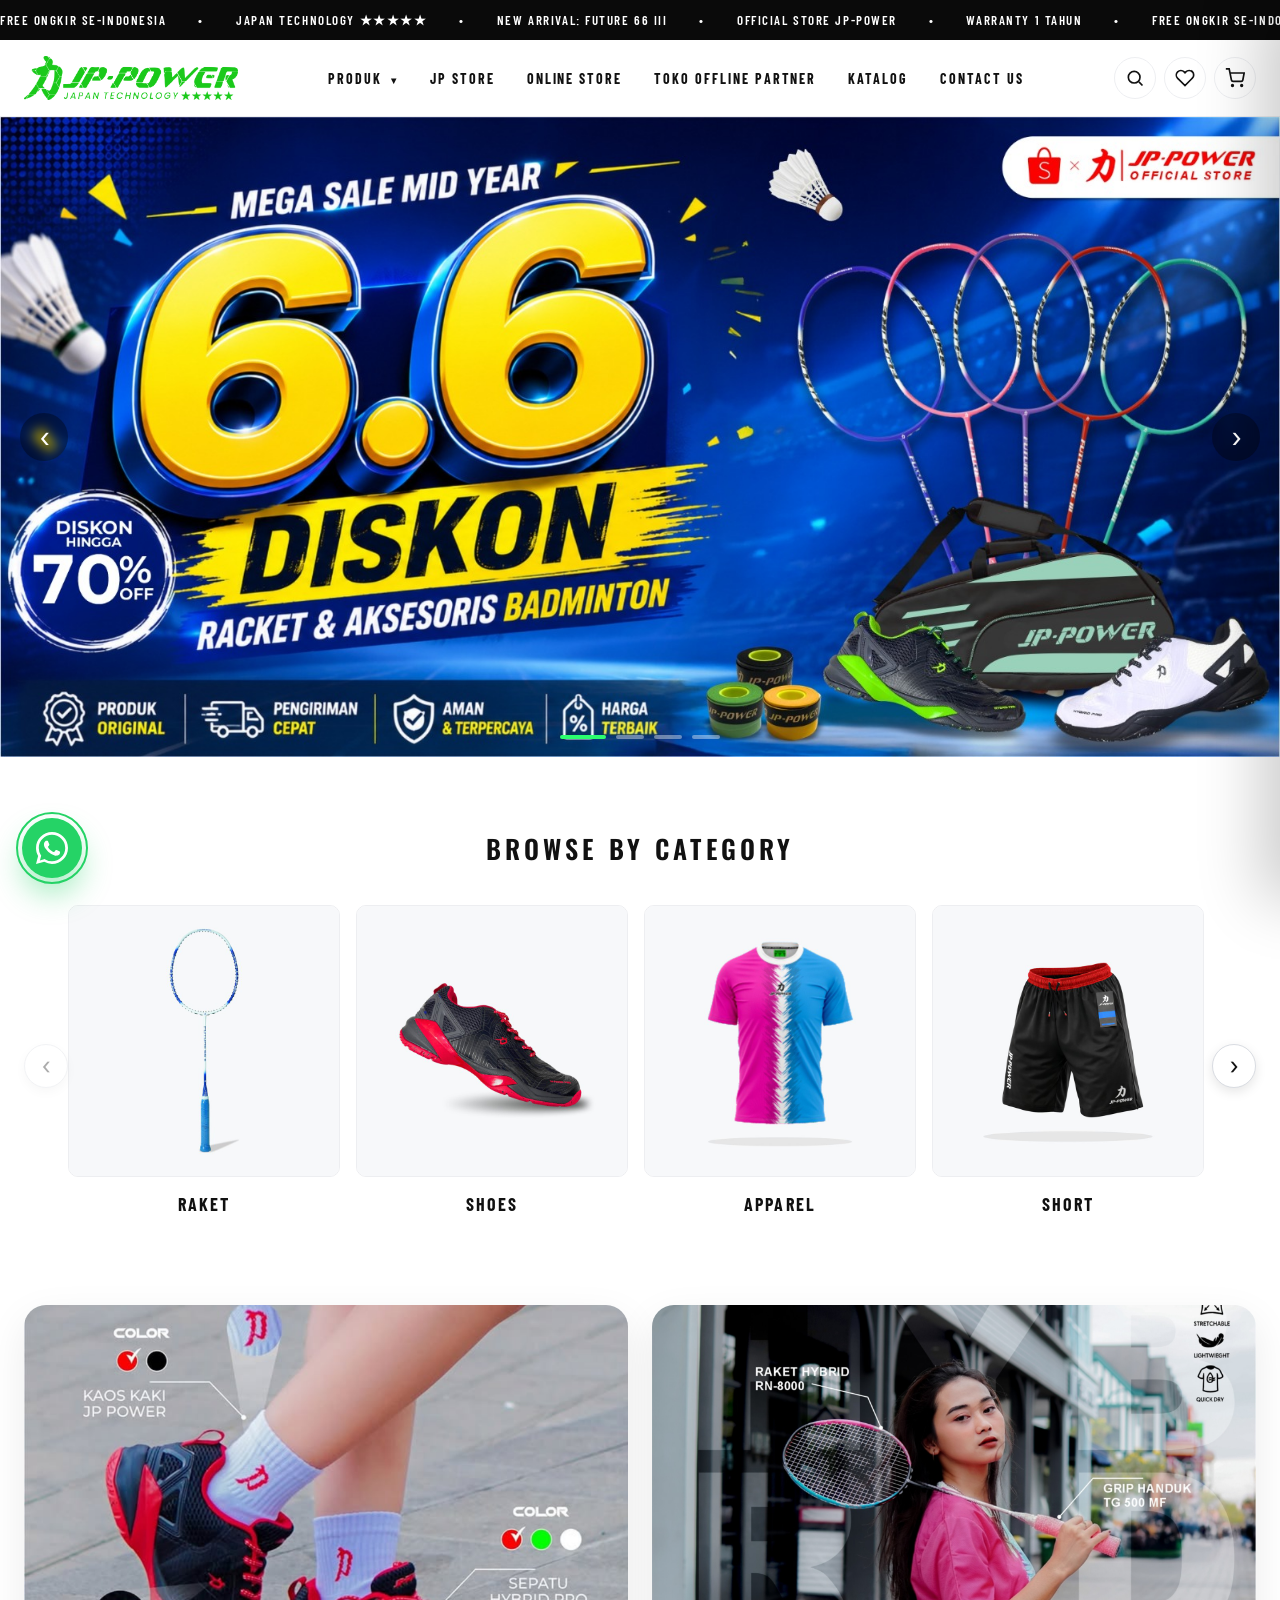
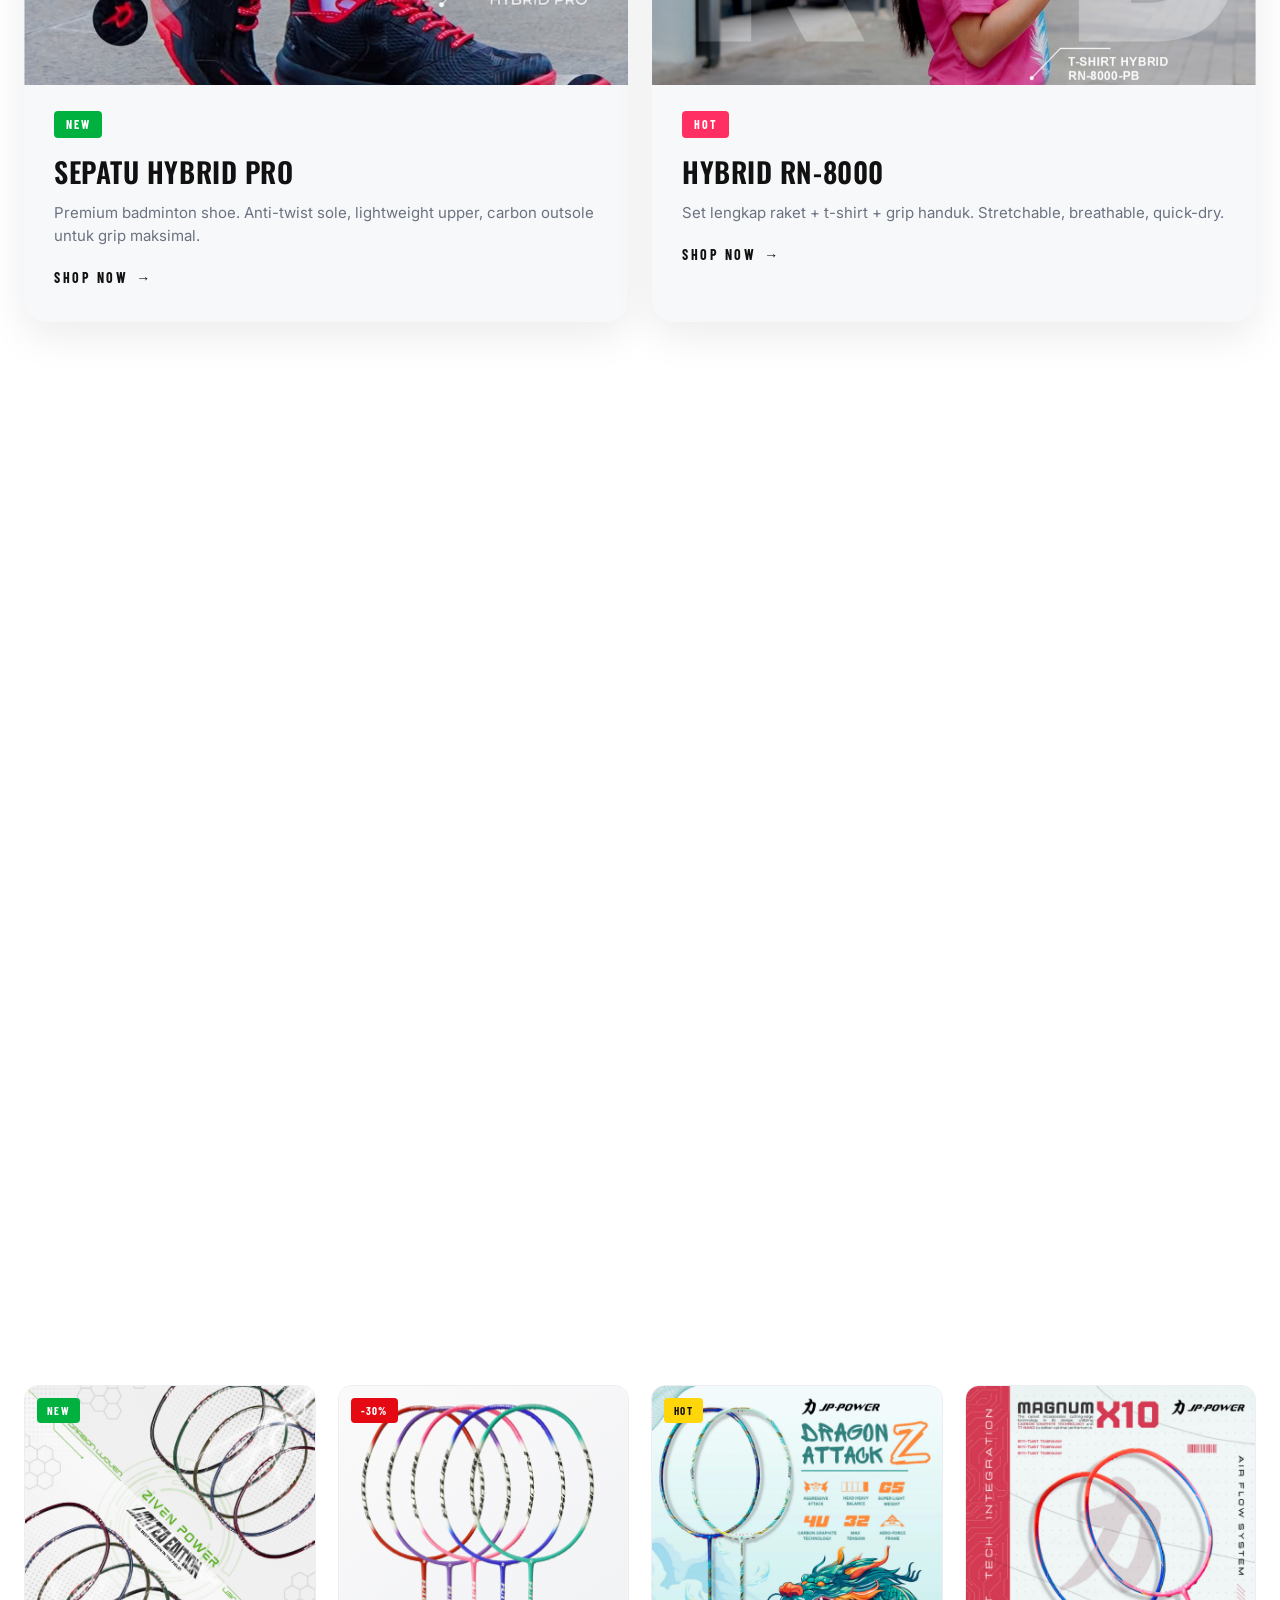
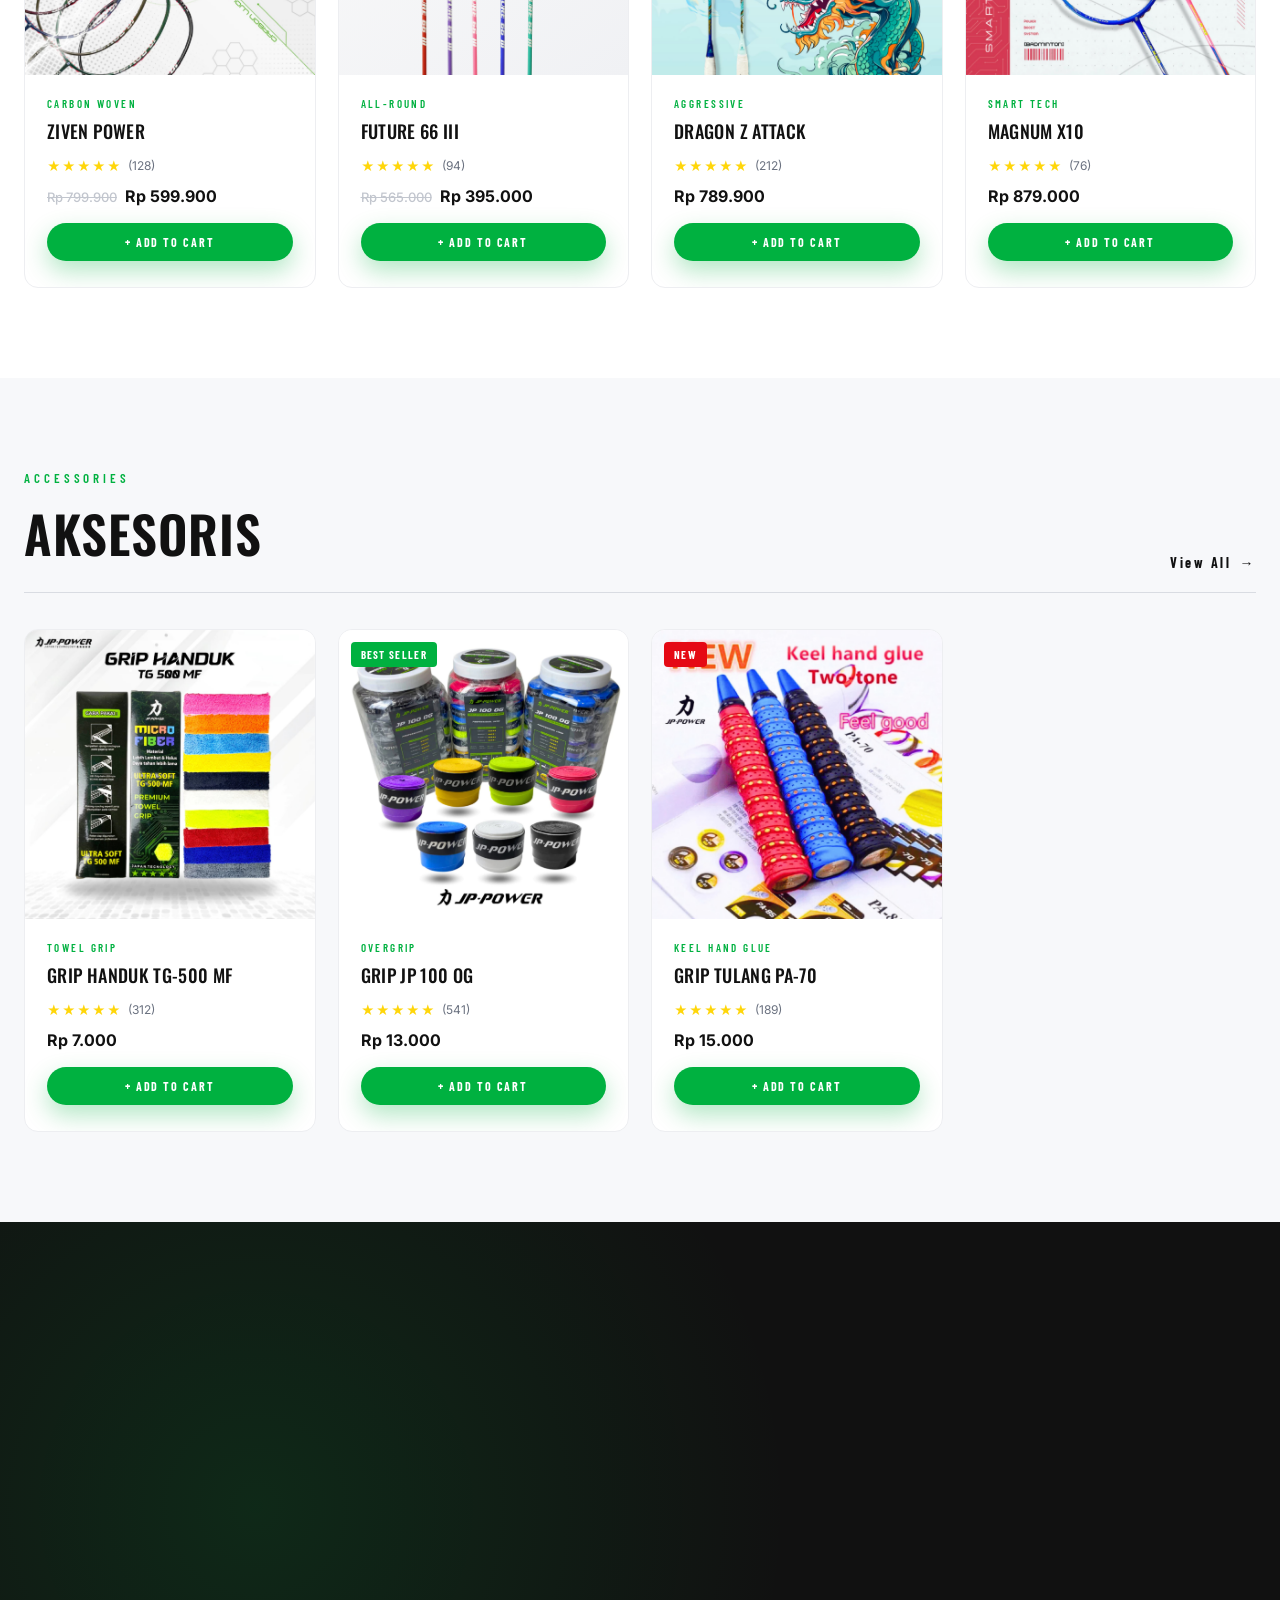
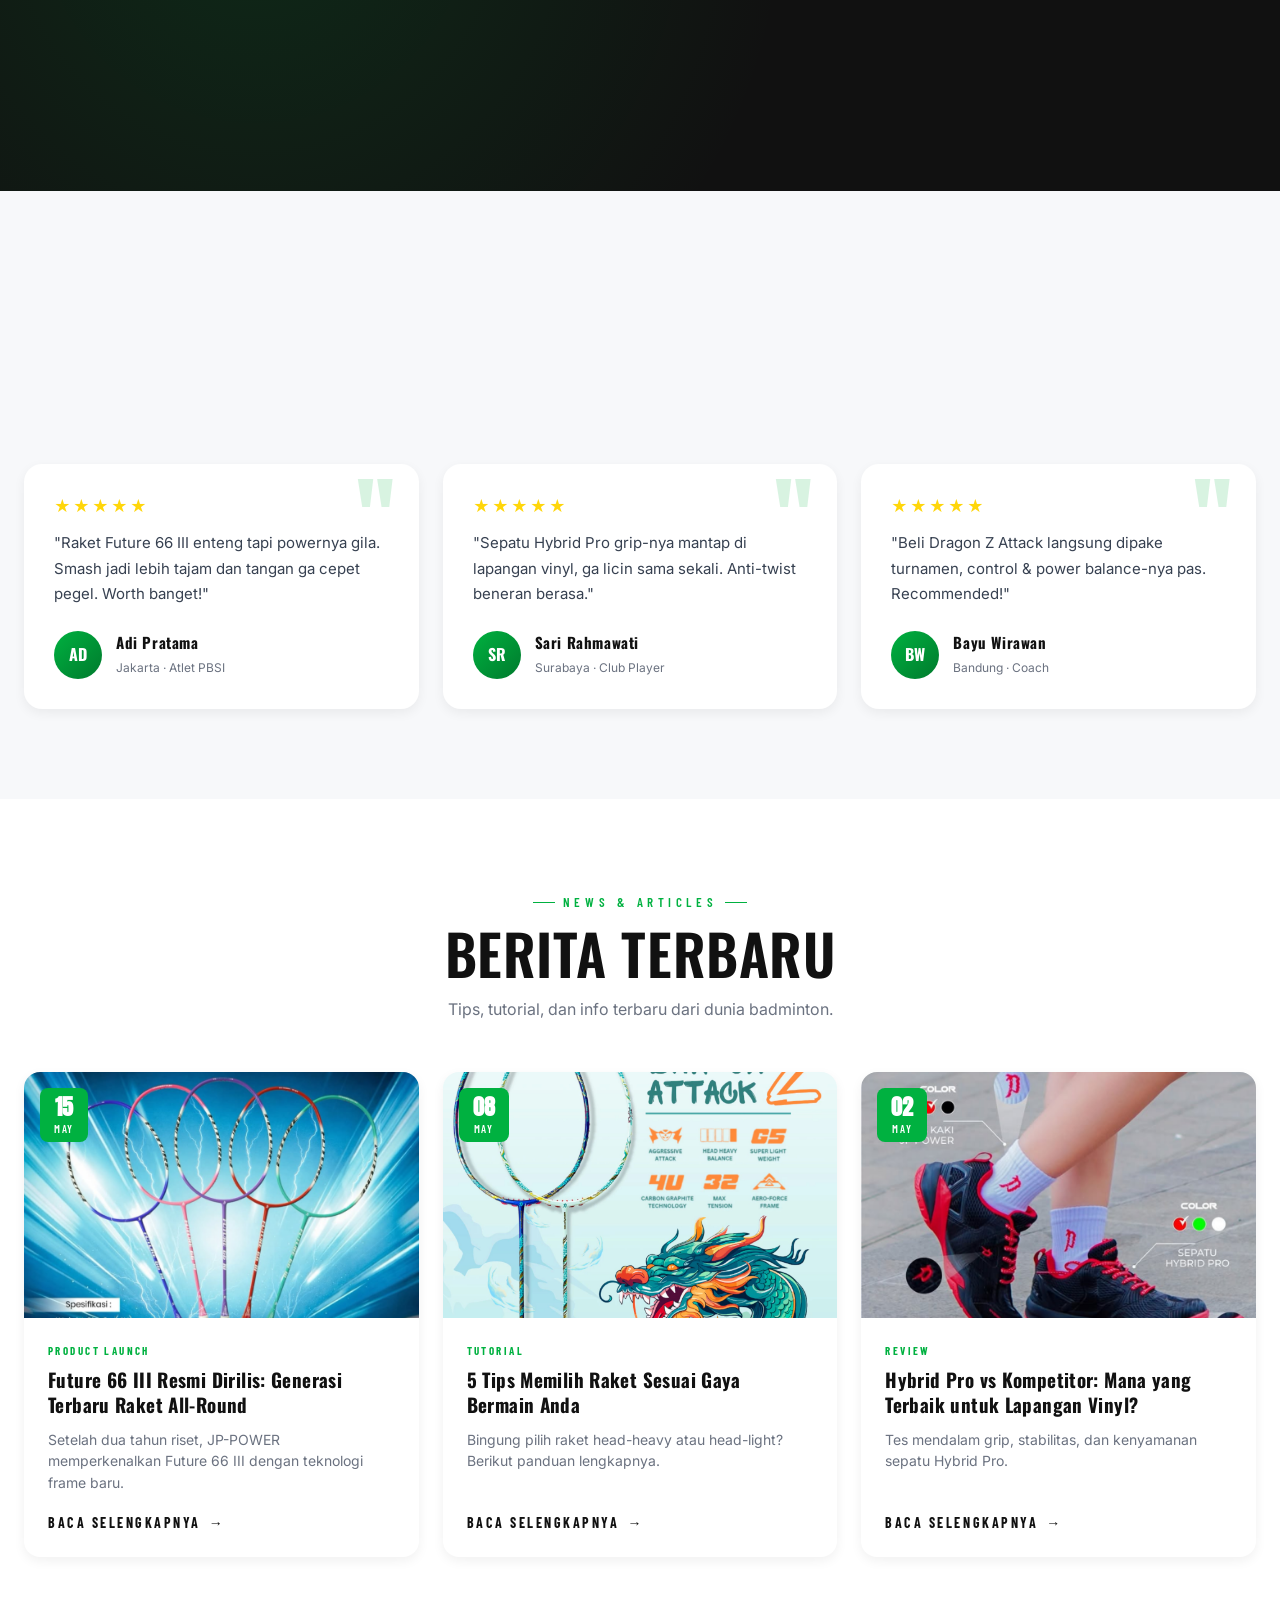
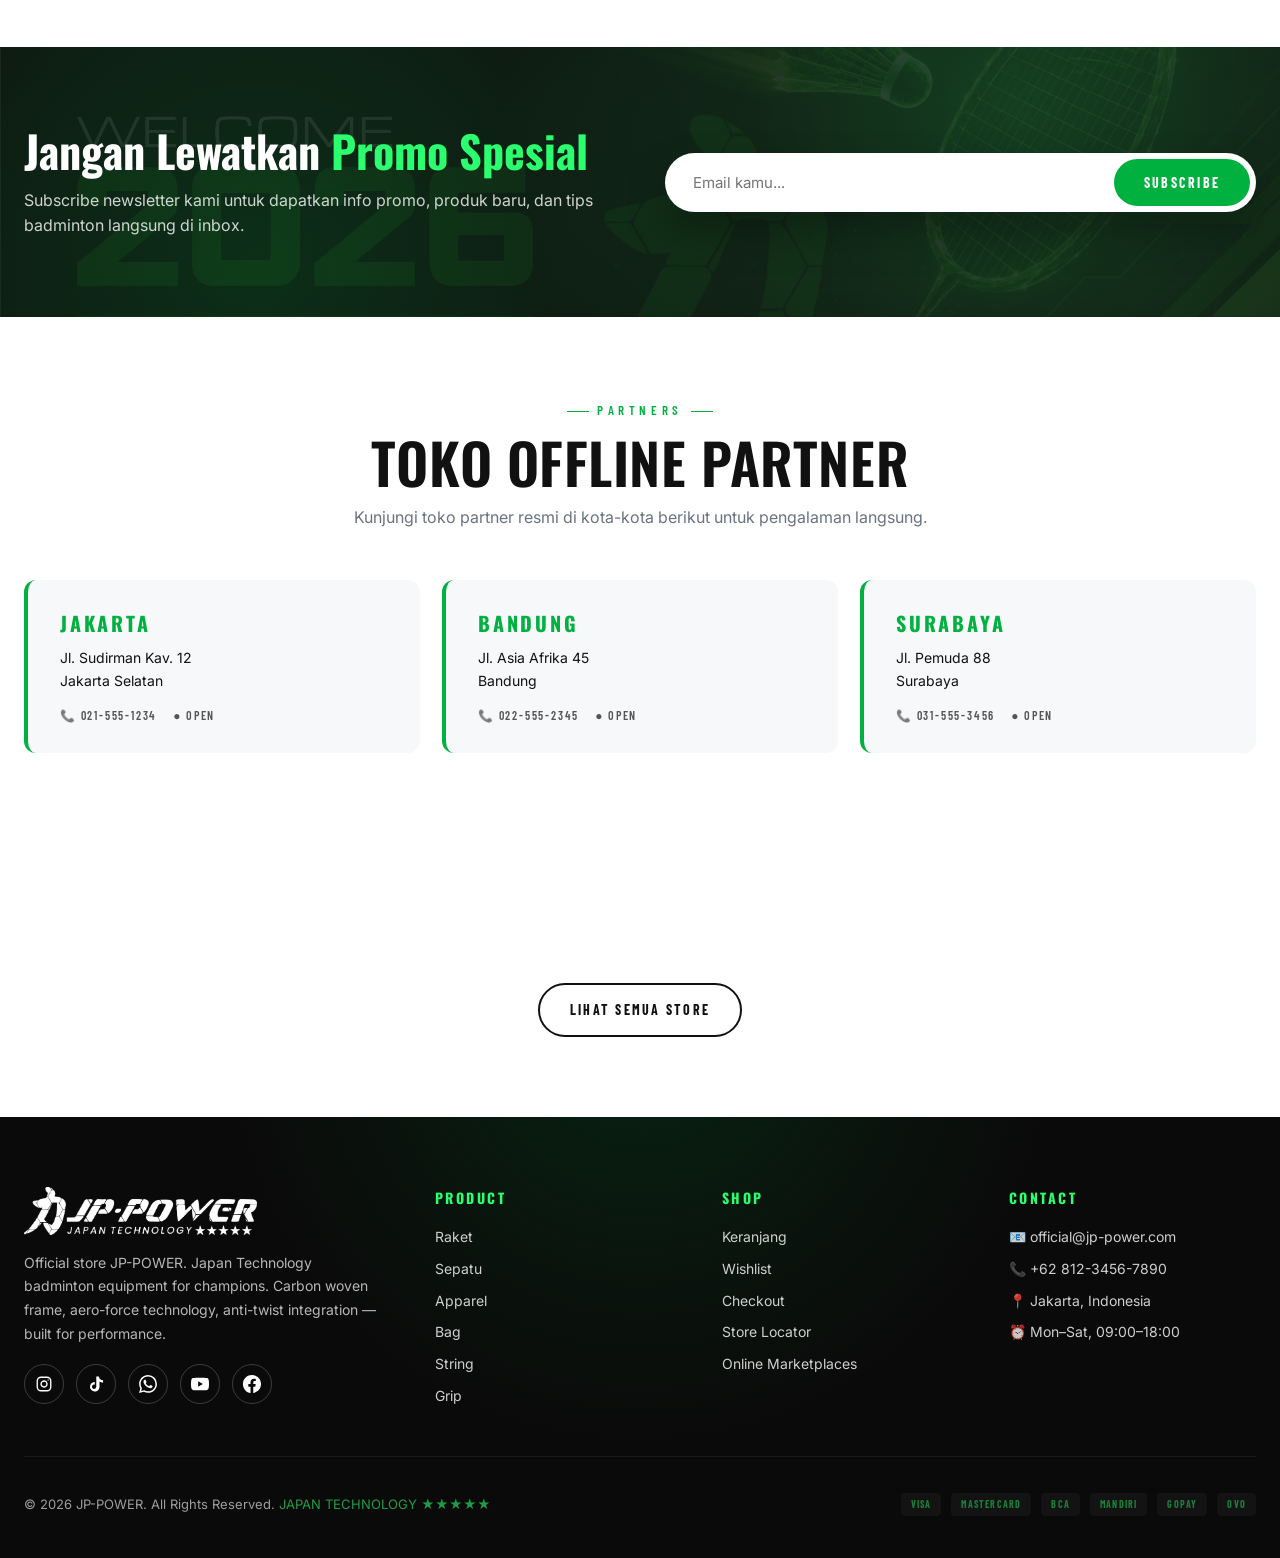
==== commit 86965ab3: "fix: explicit opacity swap at 50% — front hides, back shows reliably" ====
--- a/index.html
+++ b/index.html
@@ -10,7 +10,7 @@
 <link rel="preconnect" href="https://fonts.googleapis.com" />
 <link rel="preconnect" href="https://fonts.gstatic.com" crossorigin />
 <link href="https://fonts.googleapis.com/css2?family=Anton&family=Barlow+Condensed:wght@400;600;700;800&family=Inter:wght@300;400;500;600;700;800&family=Oswald:wght@300;400;500;600;700&display=swap" rel="stylesheet" />
-<link rel="stylesheet" href="css/style.css?v=20" />
+<link rel="stylesheet" href="css/style.css?v=21" />
 </head>
 <body>
 
@@ -39,35 +39,35 @@
       <button class="browse-arrow browse-prev-btn" id="browsePrev" aria-label="Previous">&#8249;</button>
       <div class="browse-track" id="browseTrack">
         <a href="product.html?cat=raket" class="browse-card">
-          <div class="browse-img"><img src="assets/cat-raket.jpg?v=20" alt="Raket Badminton" /></div>
+          <div class="browse-img"><img src="assets/cat-raket.jpg?v=21" alt="Raket Badminton" /></div>
           <span>RAKET</span>
         </a>
         <a href="product.html?cat=shoes" class="browse-card">
-          <div class="browse-img"><img src="assets/cat-shoes.jpg?v=20" alt="Shoes Badminton" /></div>
+          <div class="browse-img"><img src="assets/cat-shoes.jpg?v=21" alt="Shoes Badminton" /></div>
           <span>SHOES</span>
         </a>
         <a href="product.html?cat=apparel" class="browse-card">
-          <div class="browse-img"><img src="assets/cat-apparel.jpg?v=20" alt="Apparel" /></div>
+          <div class="browse-img"><img src="assets/cat-apparel.jpg?v=21" alt="Apparel" /></div>
           <span>APPAREL</span>
         </a>
         <a href="product.html?cat=short" class="browse-card">
-          <div class="browse-img"><img src="assets/cat-short.jpg?v=20" alt="Short" /></div>
+          <div class="browse-img"><img src="assets/cat-short.jpg?v=21" alt="Short" /></div>
           <span>SHORT</span>
         </a>
         <a href="product.html?cat=string" class="browse-card">
-          <div class="browse-img"><img src="assets/cat-string.jpg?v=20" alt="String &amp; Grip" /></div>
+          <div class="browse-img"><img src="assets/cat-string.jpg?v=21" alt="String &amp; Grip" /></div>
           <span>STRING &amp; GRIP</span>
         </a>
         <a href="product.html?cat=bag" class="browse-card">
-          <div class="browse-img"><img src="assets/cat-bag.jpg?v=20" alt="Bag" /></div>
+          <div class="browse-img"><img src="assets/cat-bag.jpg?v=21" alt="Bag" /></div>
           <span>BAG</span>
         </a>
         <a href="product.html?cat=court" class="browse-card">
-          <div class="browse-img"><img src="assets/cat-court.jpg?v=20" alt="Court Accessories" /></div>
+          <div class="browse-img"><img src="assets/cat-court.jpg?v=21" alt="Court Accessories" /></div>
           <span>COURT ACC</span>
         </a>
         <a href="product.html?cat=stringing" class="browse-card">
-          <div class="browse-img"><img src="assets/cat-stringing.jpg?v=20" alt="Stringing Machine" /></div>
+          <div class="browse-img"><img src="assets/cat-stringing.jpg?v=21" alt="Stringing Machine" /></div>
           <span>STRINGING</span>
         </a>
       </div>
@@ -272,11 +272,11 @@
 
 <div id="siteFooter"></div>
 
-<script src="js/data.js?v=20"></script>
-<script src="js/cart.js?v=20"></script>
-<script src="js/ui.js?v=20"></script>
-<script src="js/partials.js?v=20"></script>
-<script src="js/render.js?v=20"></script>
-<script src="js/main.js?v=20"></script>
+<script src="js/data.js?v=21"></script>
+<script src="js/cart.js?v=21"></script>
+<script src="js/ui.js?v=21"></script>
+<script src="js/partials.js?v=21"></script>
+<script src="js/render.js?v=21"></script>
+<script src="js/main.js?v=21"></script>
 </body>
 </html>
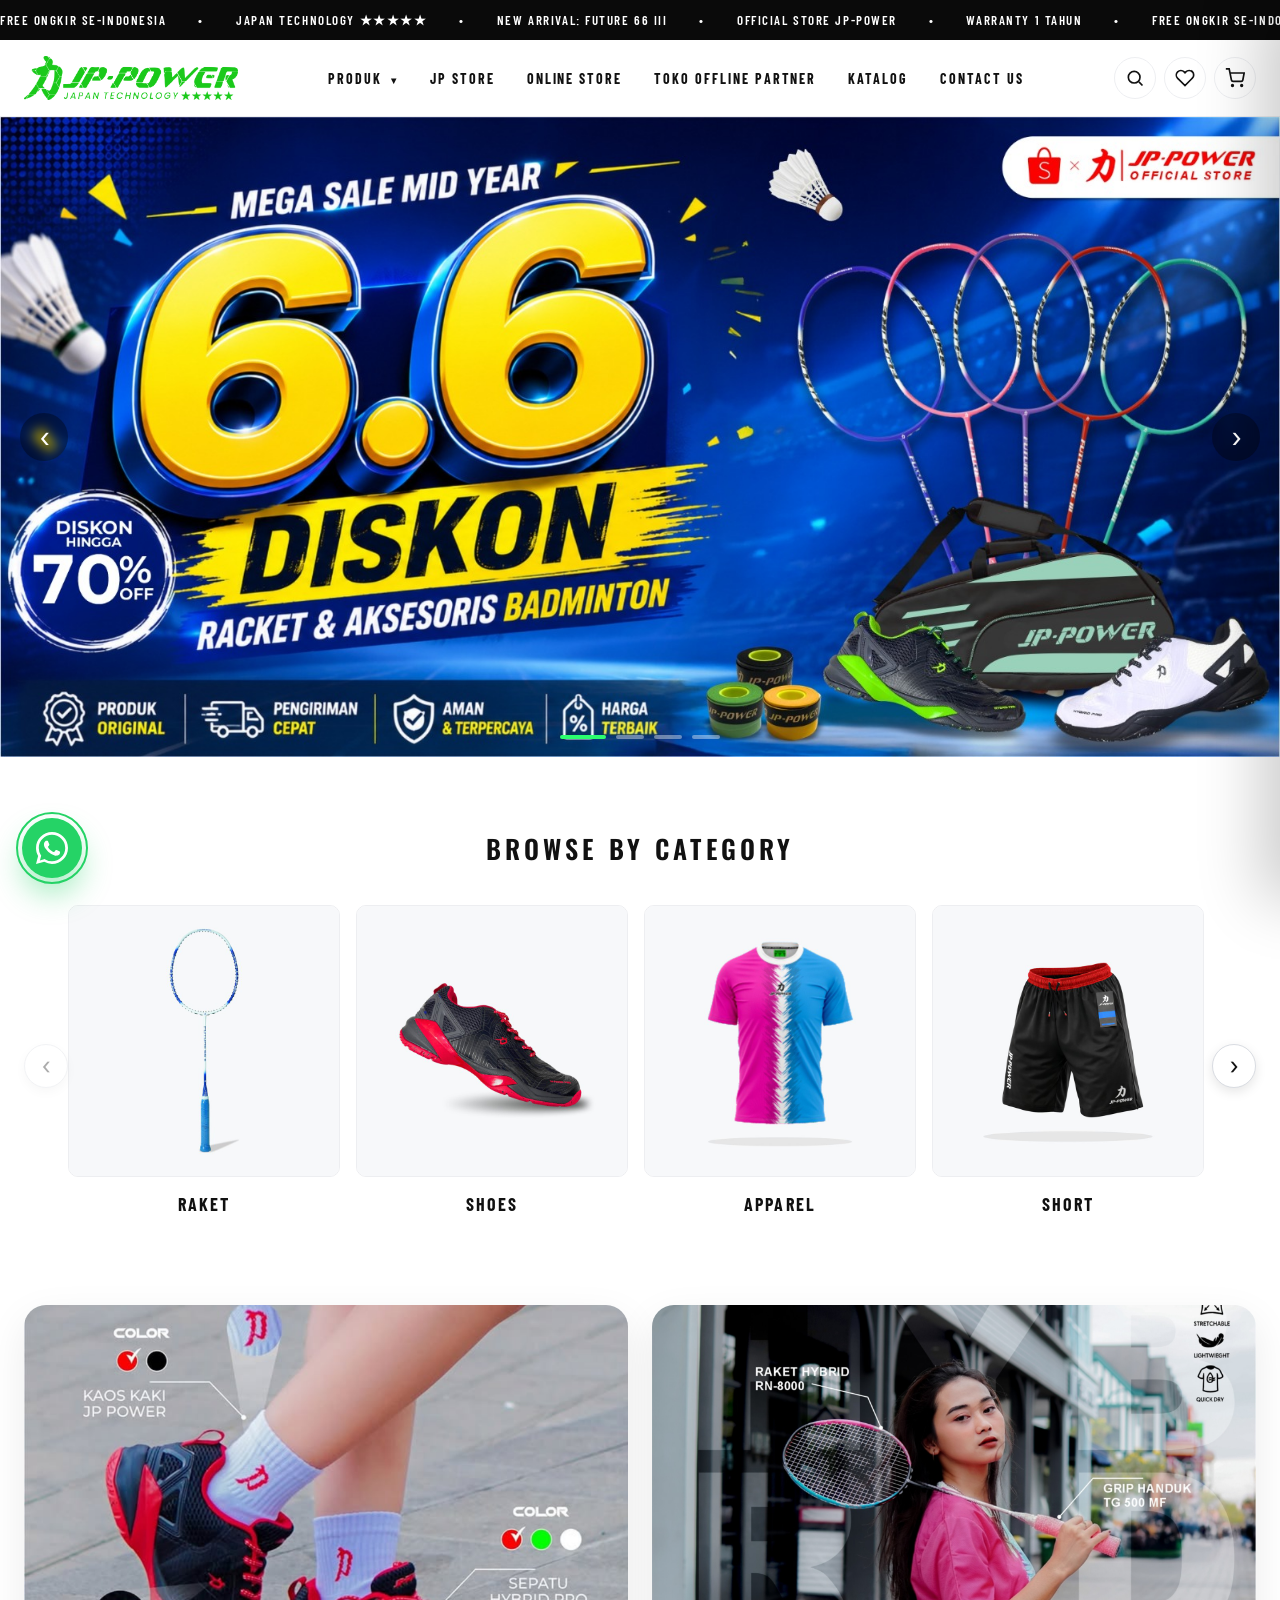
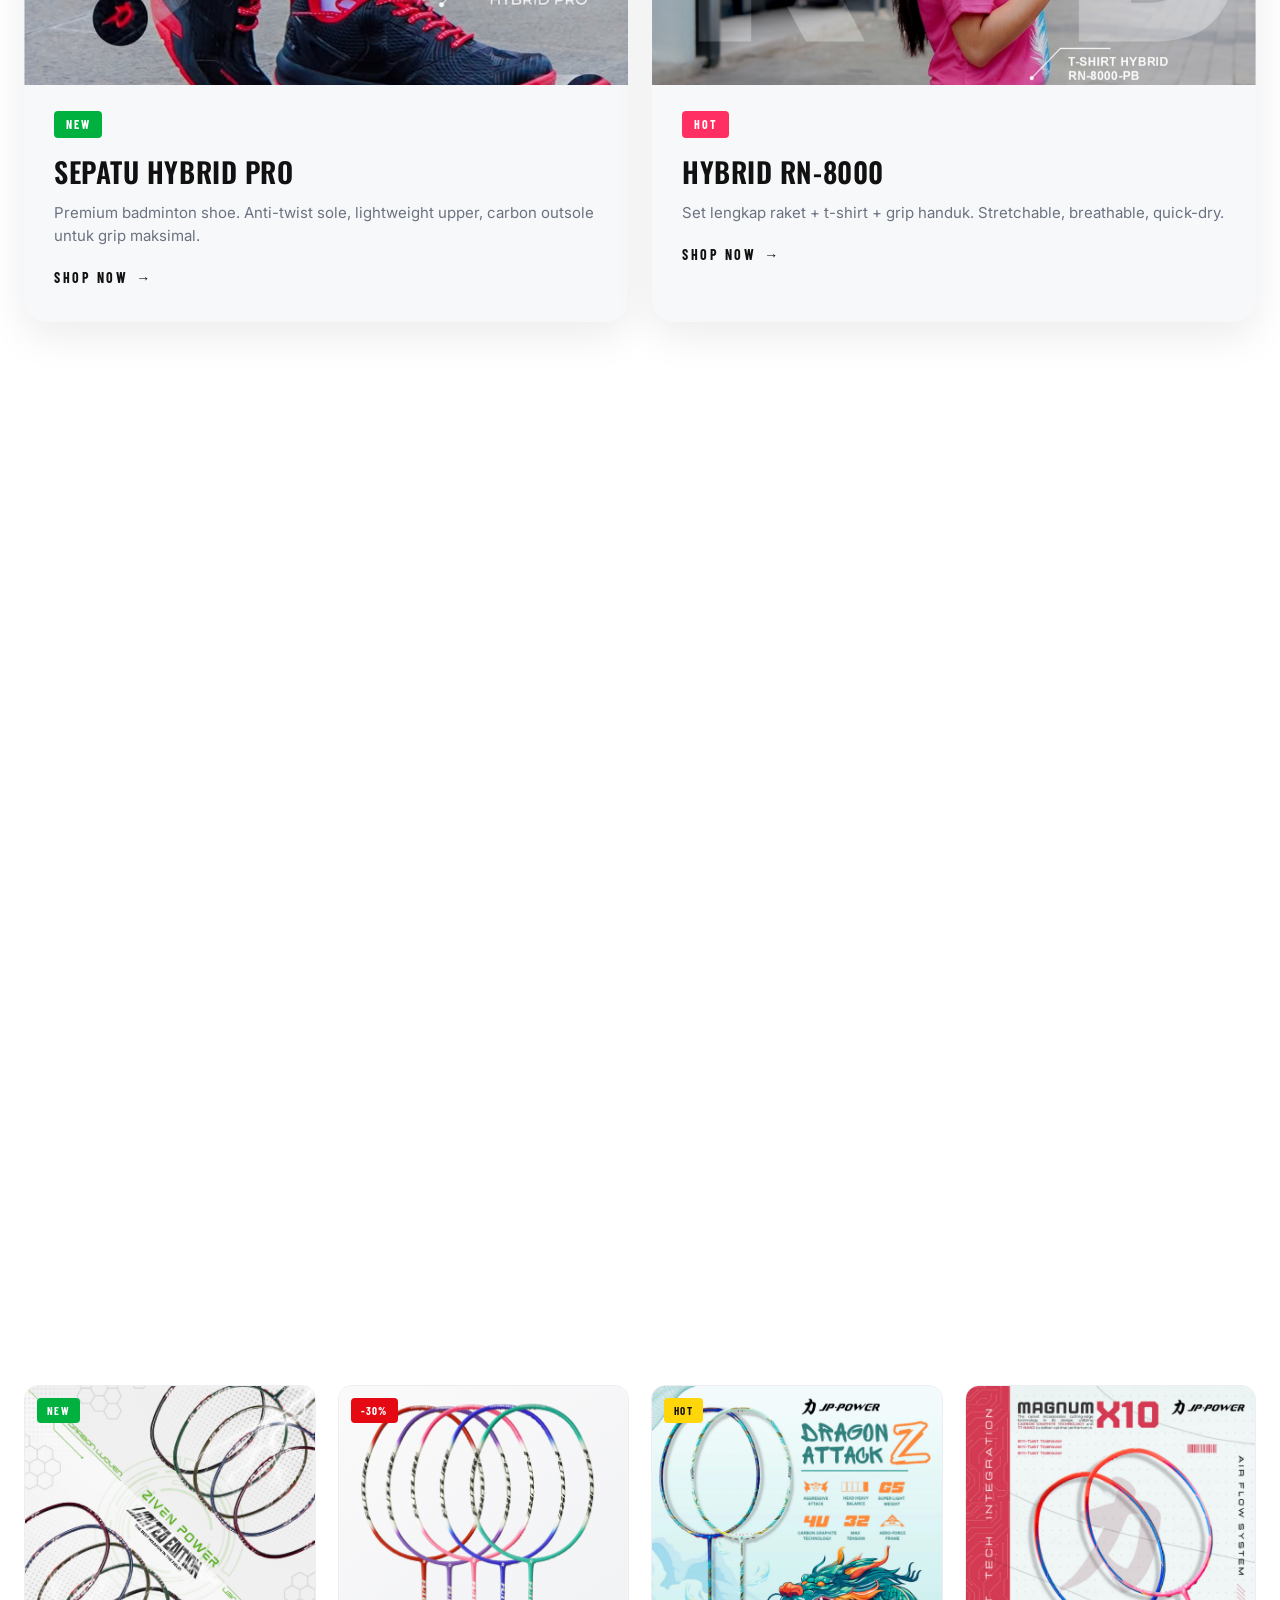
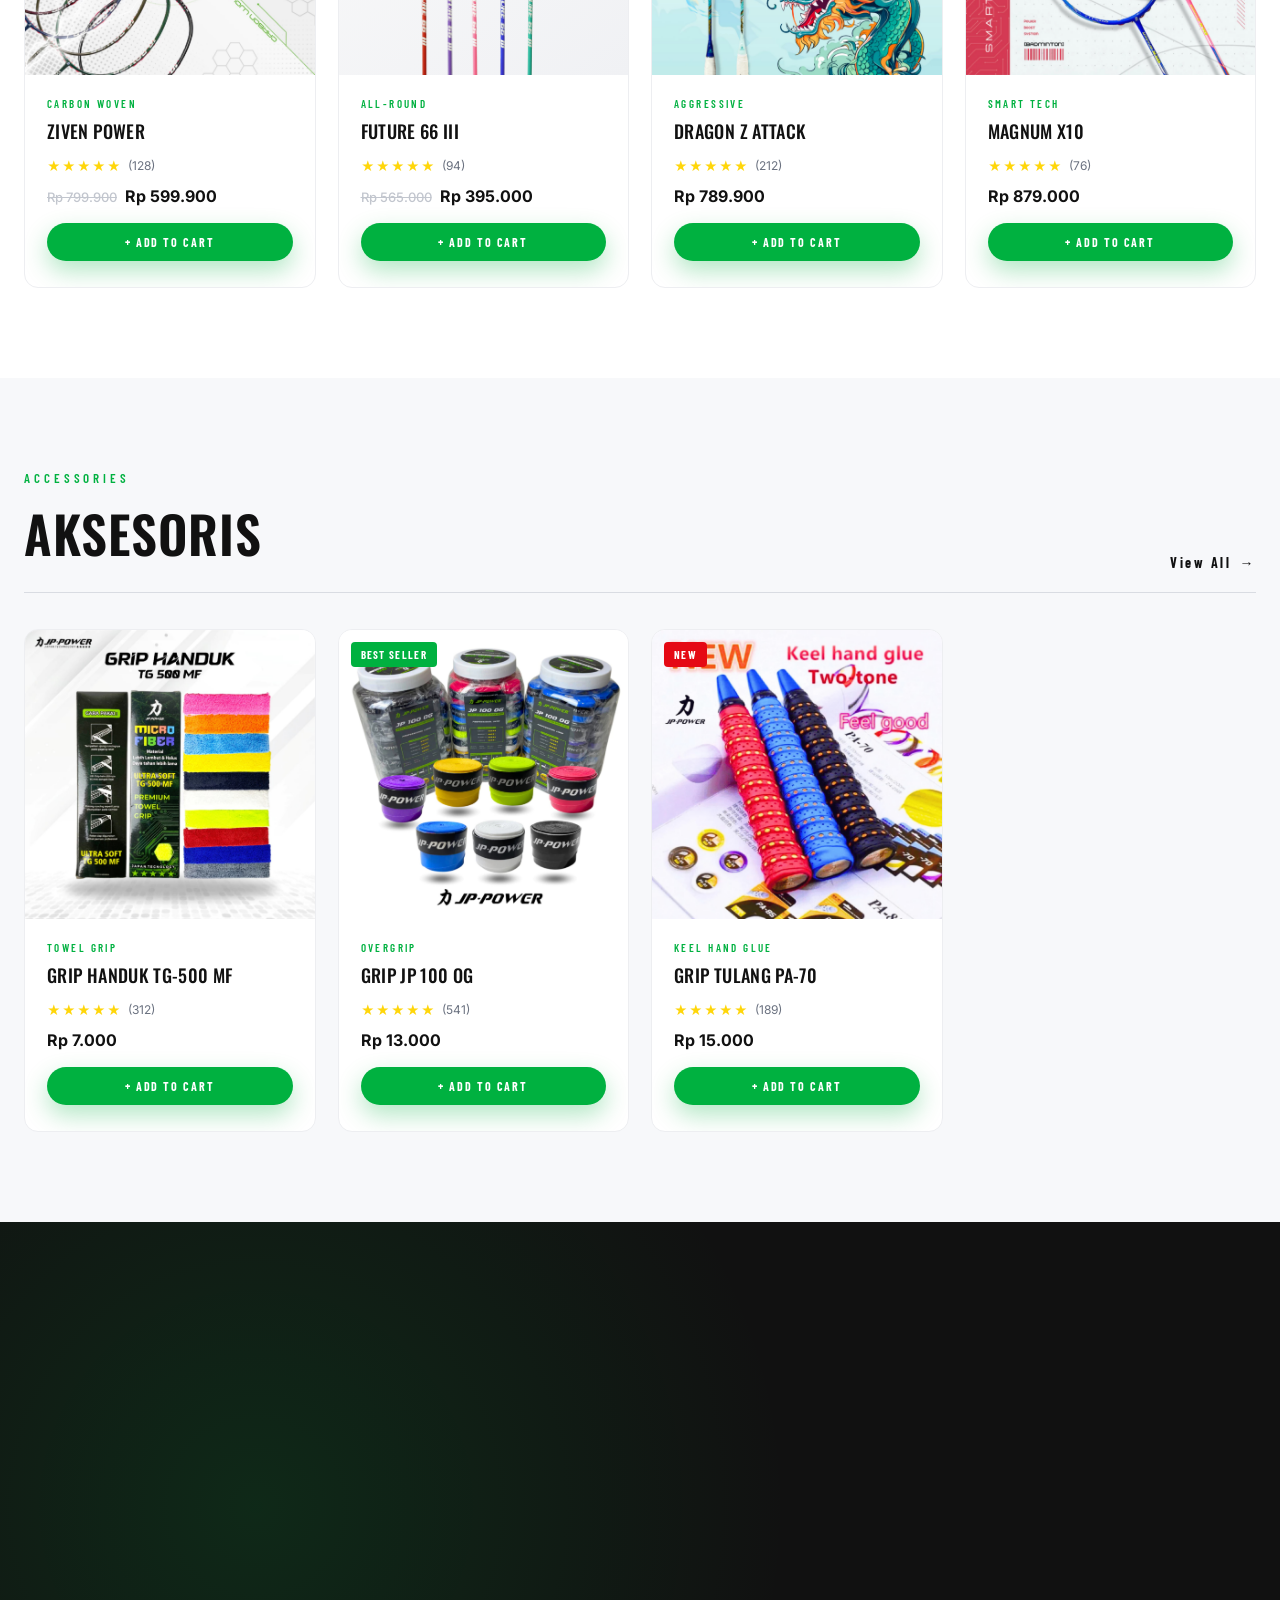
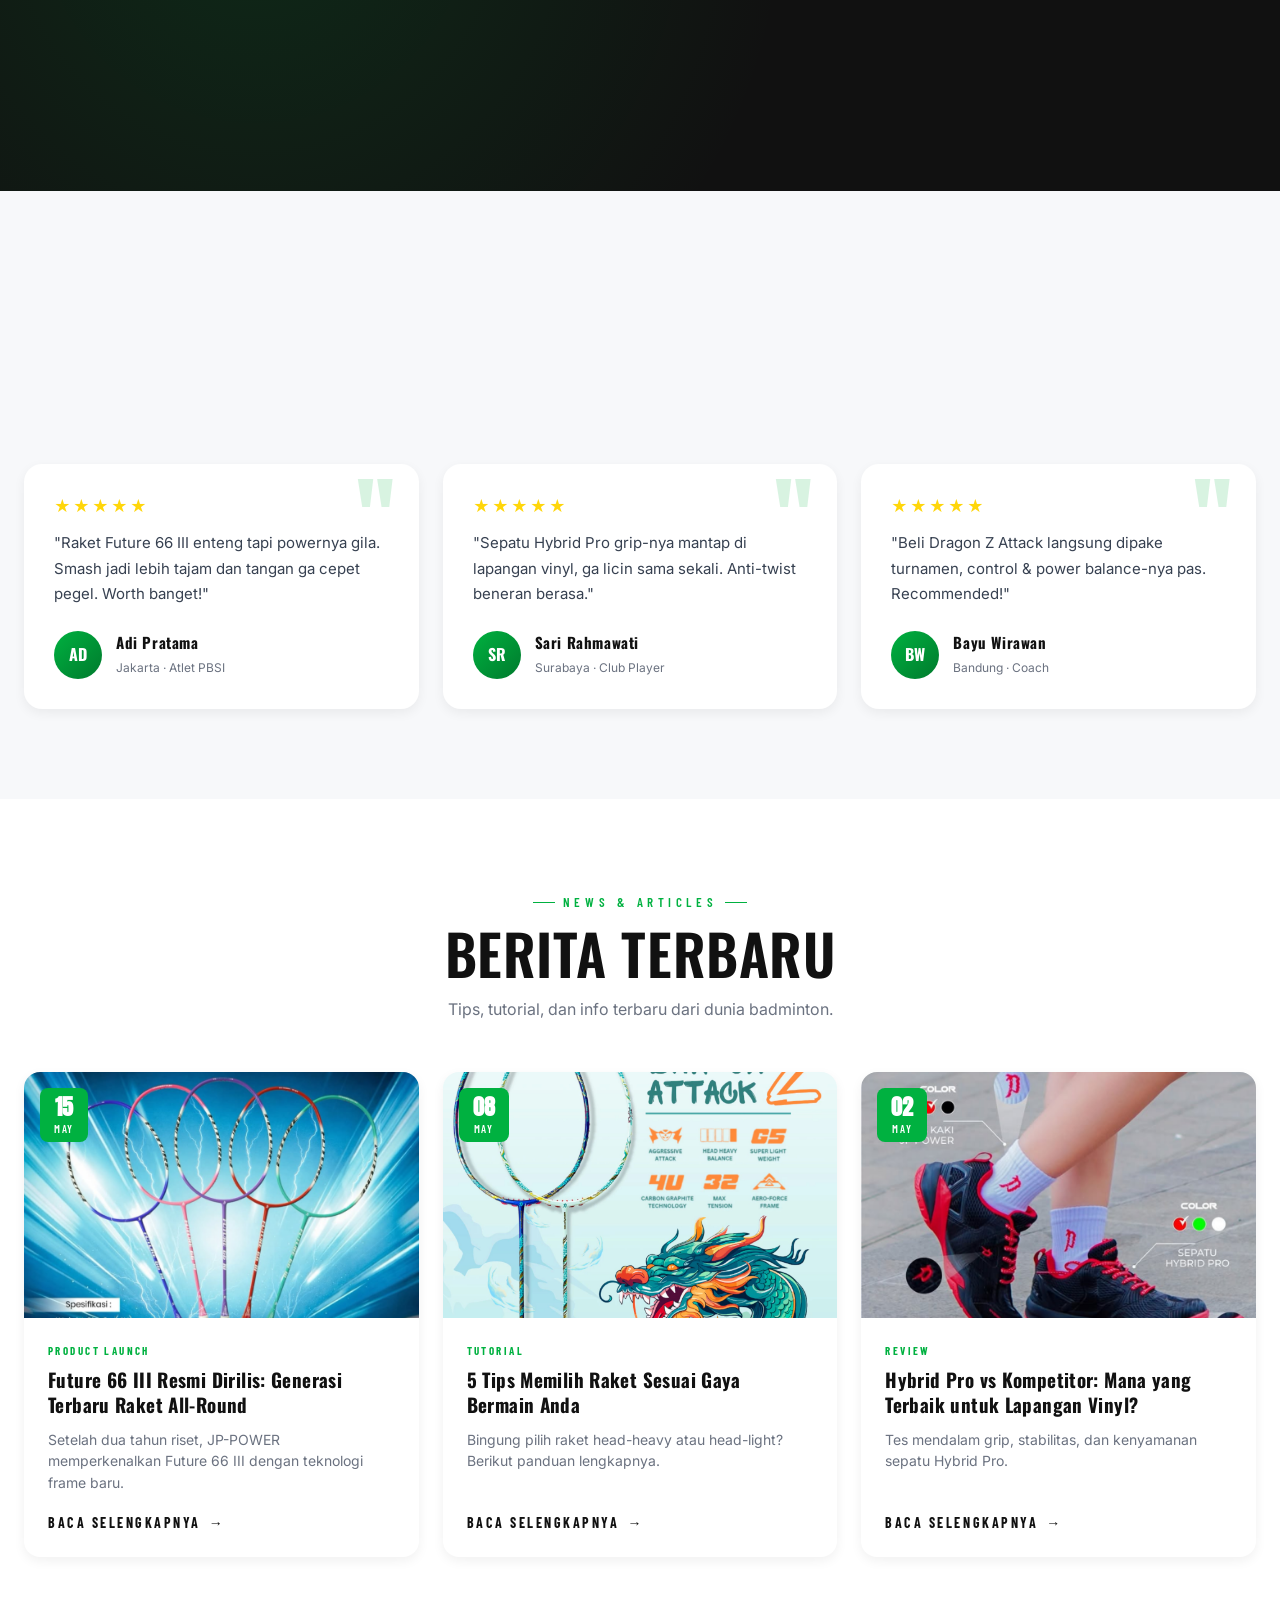
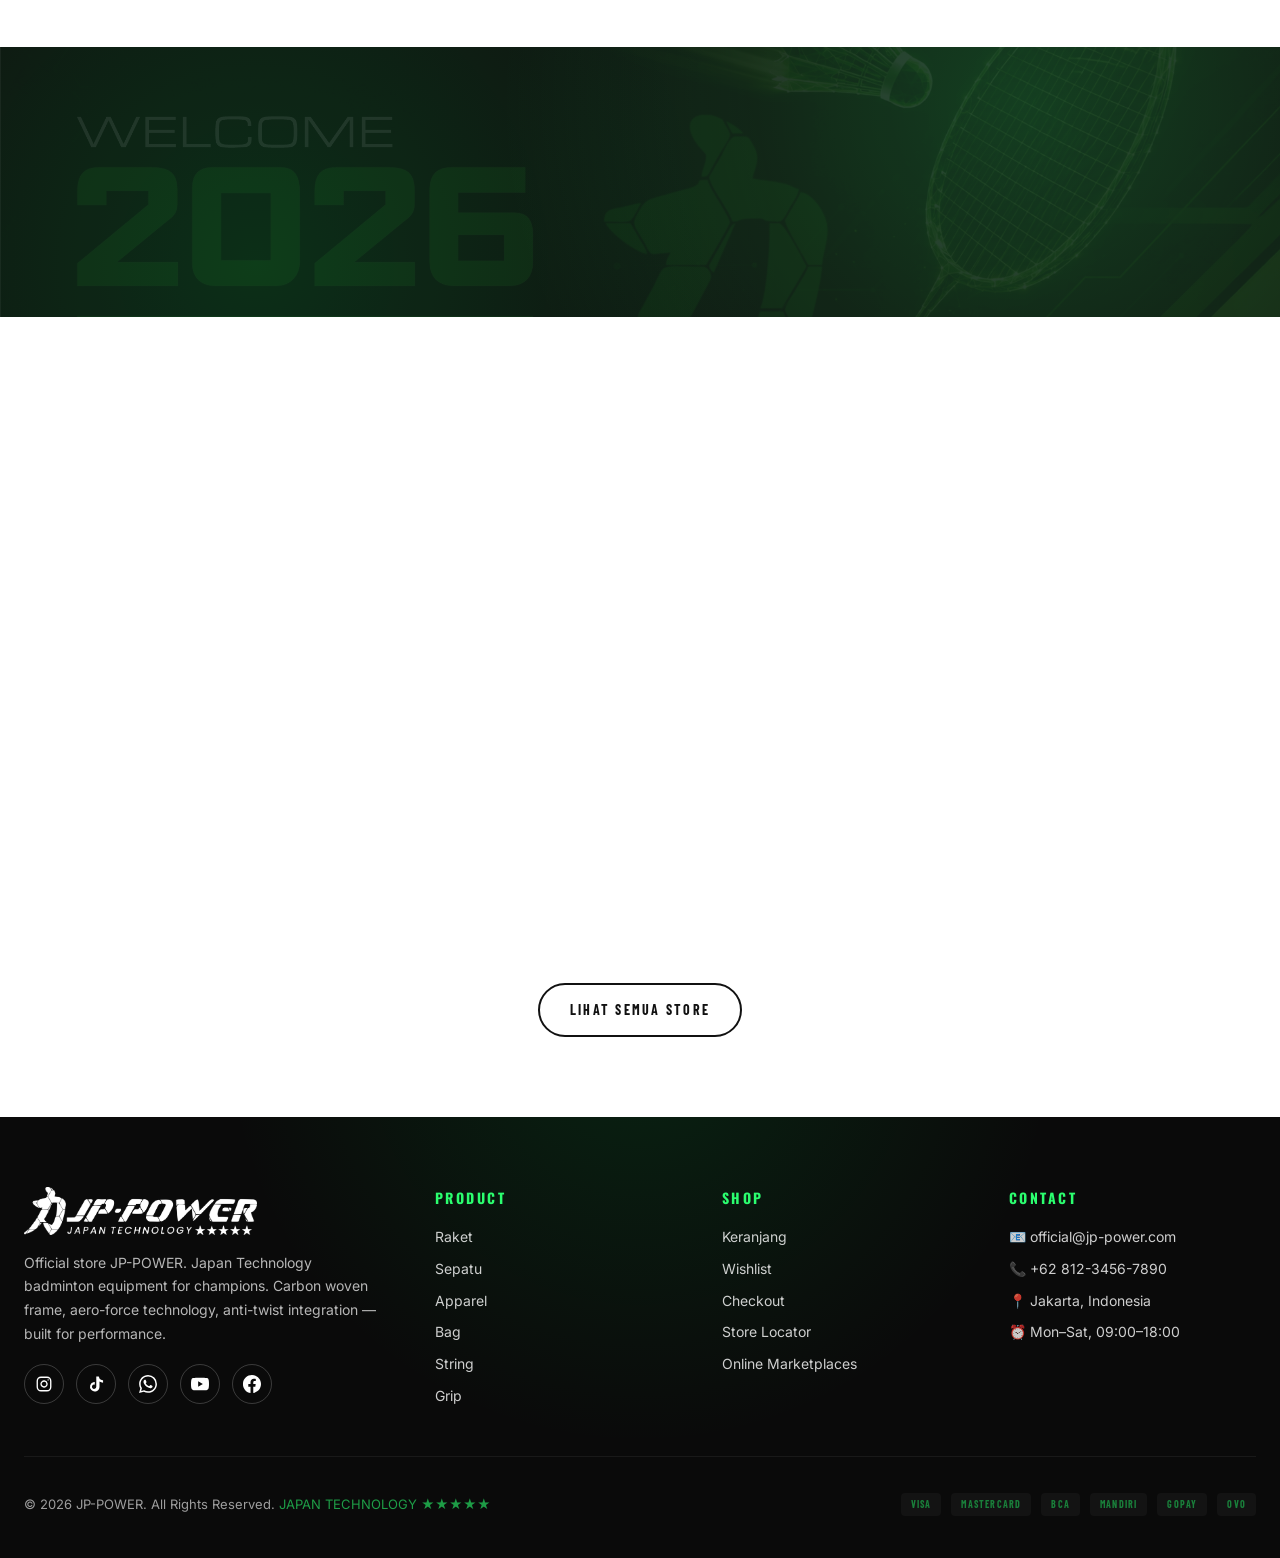
==== commit 7ed67e2c: "feat: mobile shows 2-page spread (same as desktop), smaller scale" ====
--- a/index.html
+++ b/index.html
@@ -10,7 +10,7 @@
 <link rel="preconnect" href="https://fonts.googleapis.com" />
 <link rel="preconnect" href="https://fonts.gstatic.com" crossorigin />
 <link href="https://fonts.googleapis.com/css2?family=Anton&family=Barlow+Condensed:wght@400;600;700;800&family=Inter:wght@300;400;500;600;700;800&family=Oswald:wght@300;400;500;600;700&display=swap" rel="stylesheet" />
-<link rel="stylesheet" href="css/style.css?v=21" />
+<link rel="stylesheet" href="css/style.css?v=22" />
 </head>
 <body>
 
@@ -39,35 +39,35 @@
       <button class="browse-arrow browse-prev-btn" id="browsePrev" aria-label="Previous">&#8249;</button>
       <div class="browse-track" id="browseTrack">
         <a href="product.html?cat=raket" class="browse-card">
-          <div class="browse-img"><img src="assets/cat-raket.jpg?v=21" alt="Raket Badminton" /></div>
+          <div class="browse-img"><img src="assets/cat-raket.jpg?v=22" alt="Raket Badminton" /></div>
           <span>RAKET</span>
         </a>
         <a href="product.html?cat=shoes" class="browse-card">
-          <div class="browse-img"><img src="assets/cat-shoes.jpg?v=21" alt="Shoes Badminton" /></div>
+          <div class="browse-img"><img src="assets/cat-shoes.jpg?v=22" alt="Shoes Badminton" /></div>
           <span>SHOES</span>
         </a>
         <a href="product.html?cat=apparel" class="browse-card">
-          <div class="browse-img"><img src="assets/cat-apparel.jpg?v=21" alt="Apparel" /></div>
+          <div class="browse-img"><img src="assets/cat-apparel.jpg?v=22" alt="Apparel" /></div>
           <span>APPAREL</span>
         </a>
         <a href="product.html?cat=short" class="browse-card">
-          <div class="browse-img"><img src="assets/cat-short.jpg?v=21" alt="Short" /></div>
+          <div class="browse-img"><img src="assets/cat-short.jpg?v=22" alt="Short" /></div>
           <span>SHORT</span>
         </a>
         <a href="product.html?cat=string" class="browse-card">
-          <div class="browse-img"><img src="assets/cat-string.jpg?v=21" alt="String &amp; Grip" /></div>
+          <div class="browse-img"><img src="assets/cat-string.jpg?v=22" alt="String &amp; Grip" /></div>
           <span>STRING &amp; GRIP</span>
         </a>
         <a href="product.html?cat=bag" class="browse-card">
-          <div class="browse-img"><img src="assets/cat-bag.jpg?v=21" alt="Bag" /></div>
+          <div class="browse-img"><img src="assets/cat-bag.jpg?v=22" alt="Bag" /></div>
           <span>BAG</span>
         </a>
         <a href="product.html?cat=court" class="browse-card">
-          <div class="browse-img"><img src="assets/cat-court.jpg?v=21" alt="Court Accessories" /></div>
+          <div class="browse-img"><img src="assets/cat-court.jpg?v=22" alt="Court Accessories" /></div>
           <span>COURT ACC</span>
         </a>
         <a href="product.html?cat=stringing" class="browse-card">
-          <div class="browse-img"><img src="assets/cat-stringing.jpg?v=21" alt="Stringing Machine" /></div>
+          <div class="browse-img"><img src="assets/cat-stringing.jpg?v=22" alt="Stringing Machine" /></div>
           <span>STRINGING</span>
         </a>
       </div>
@@ -272,11 +272,11 @@
 
 <div id="siteFooter"></div>
 
-<script src="js/data.js?v=21"></script>
-<script src="js/cart.js?v=21"></script>
-<script src="js/ui.js?v=21"></script>
-<script src="js/partials.js?v=21"></script>
-<script src="js/render.js?v=21"></script>
-<script src="js/main.js?v=21"></script>
+<script src="js/data.js?v=22"></script>
+<script src="js/cart.js?v=22"></script>
+<script src="js/ui.js?v=22"></script>
+<script src="js/partials.js?v=22"></script>
+<script src="js/render.js?v=22"></script>
+<script src="js/main.js?v=22"></script>
 </body>
 </html>
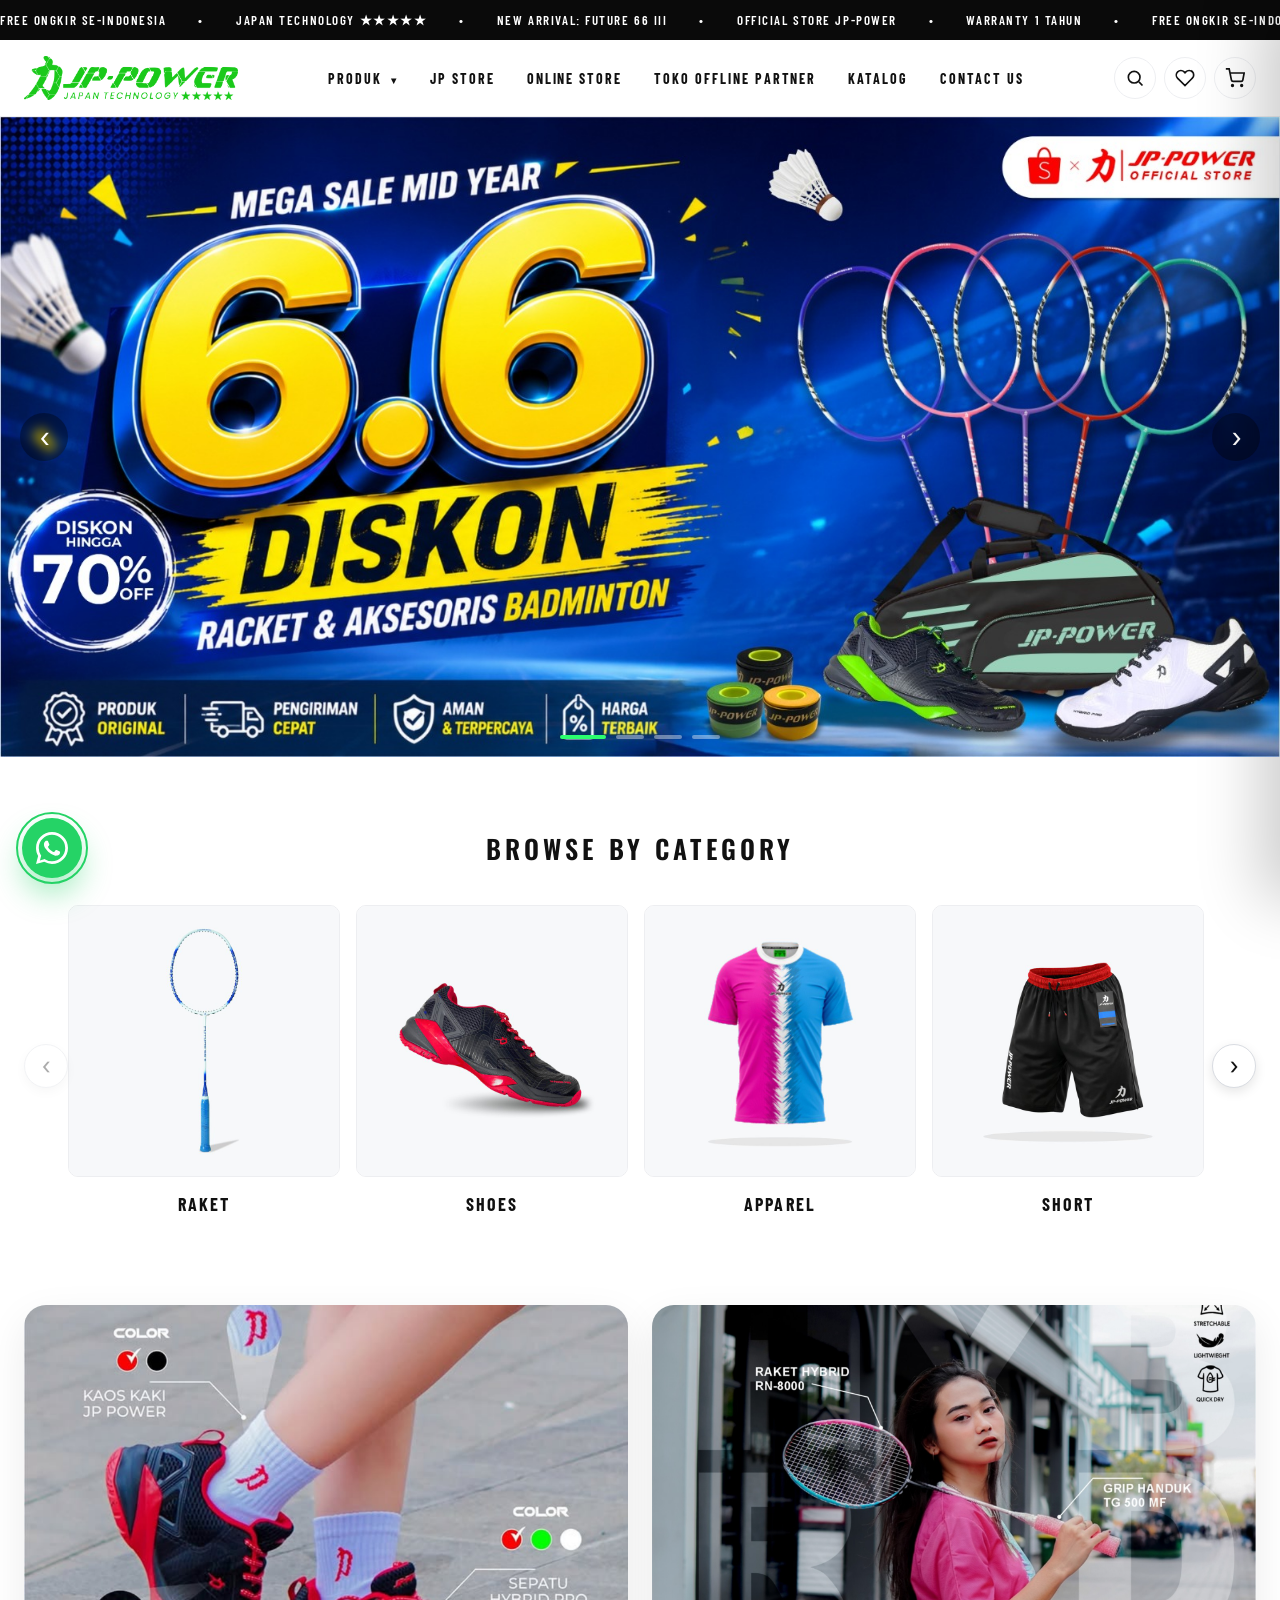
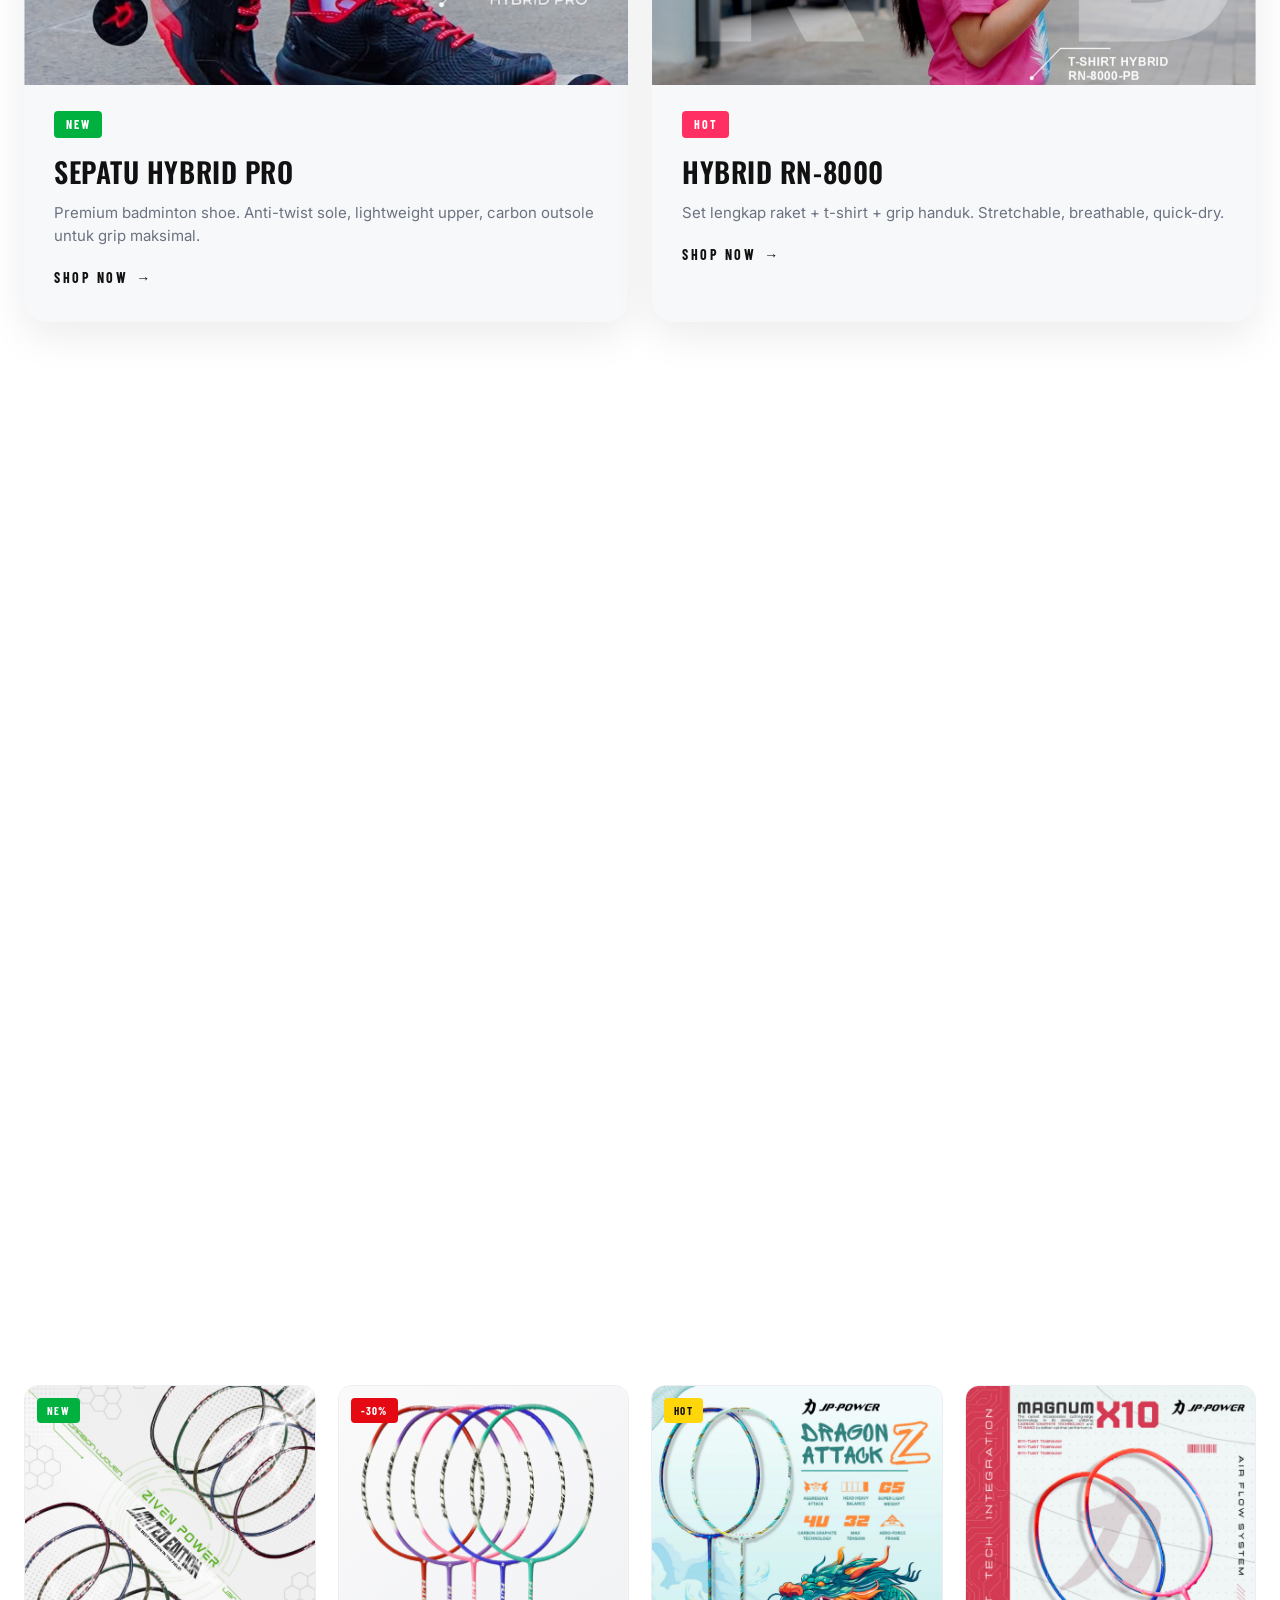
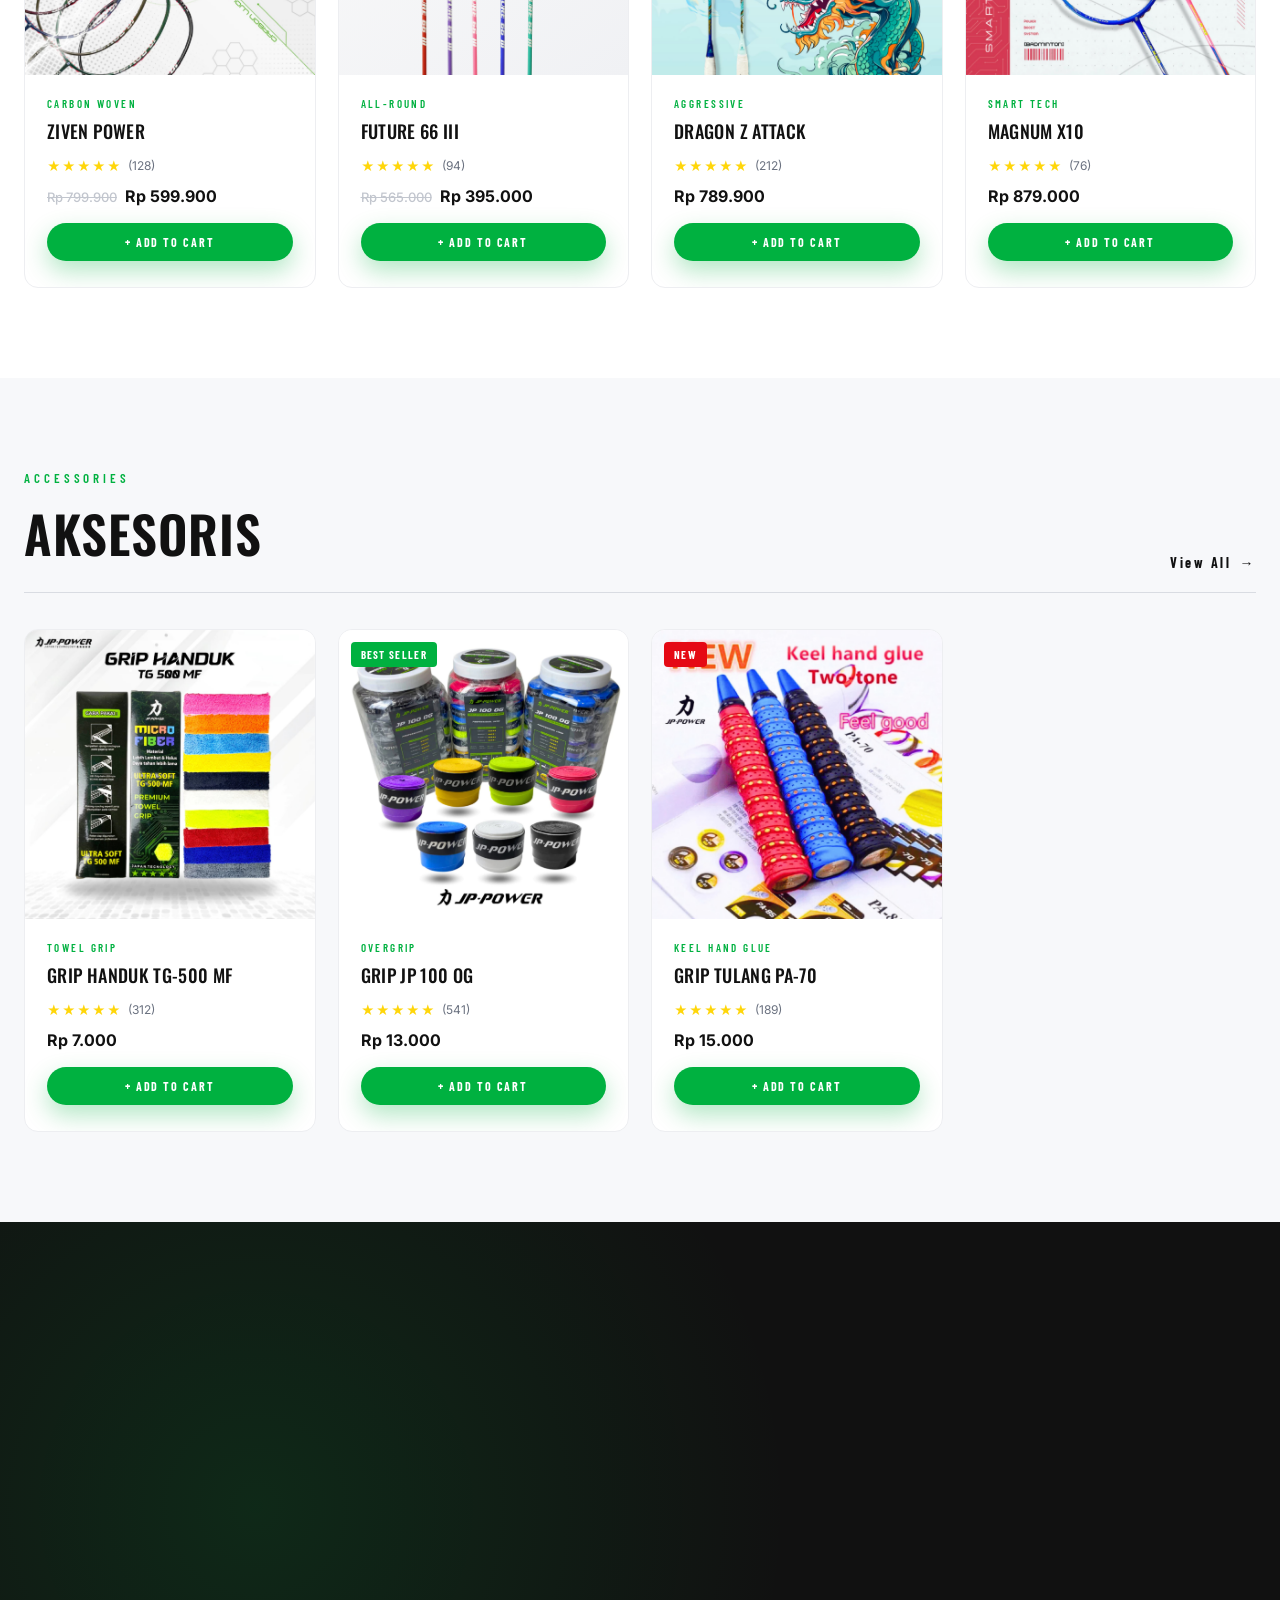
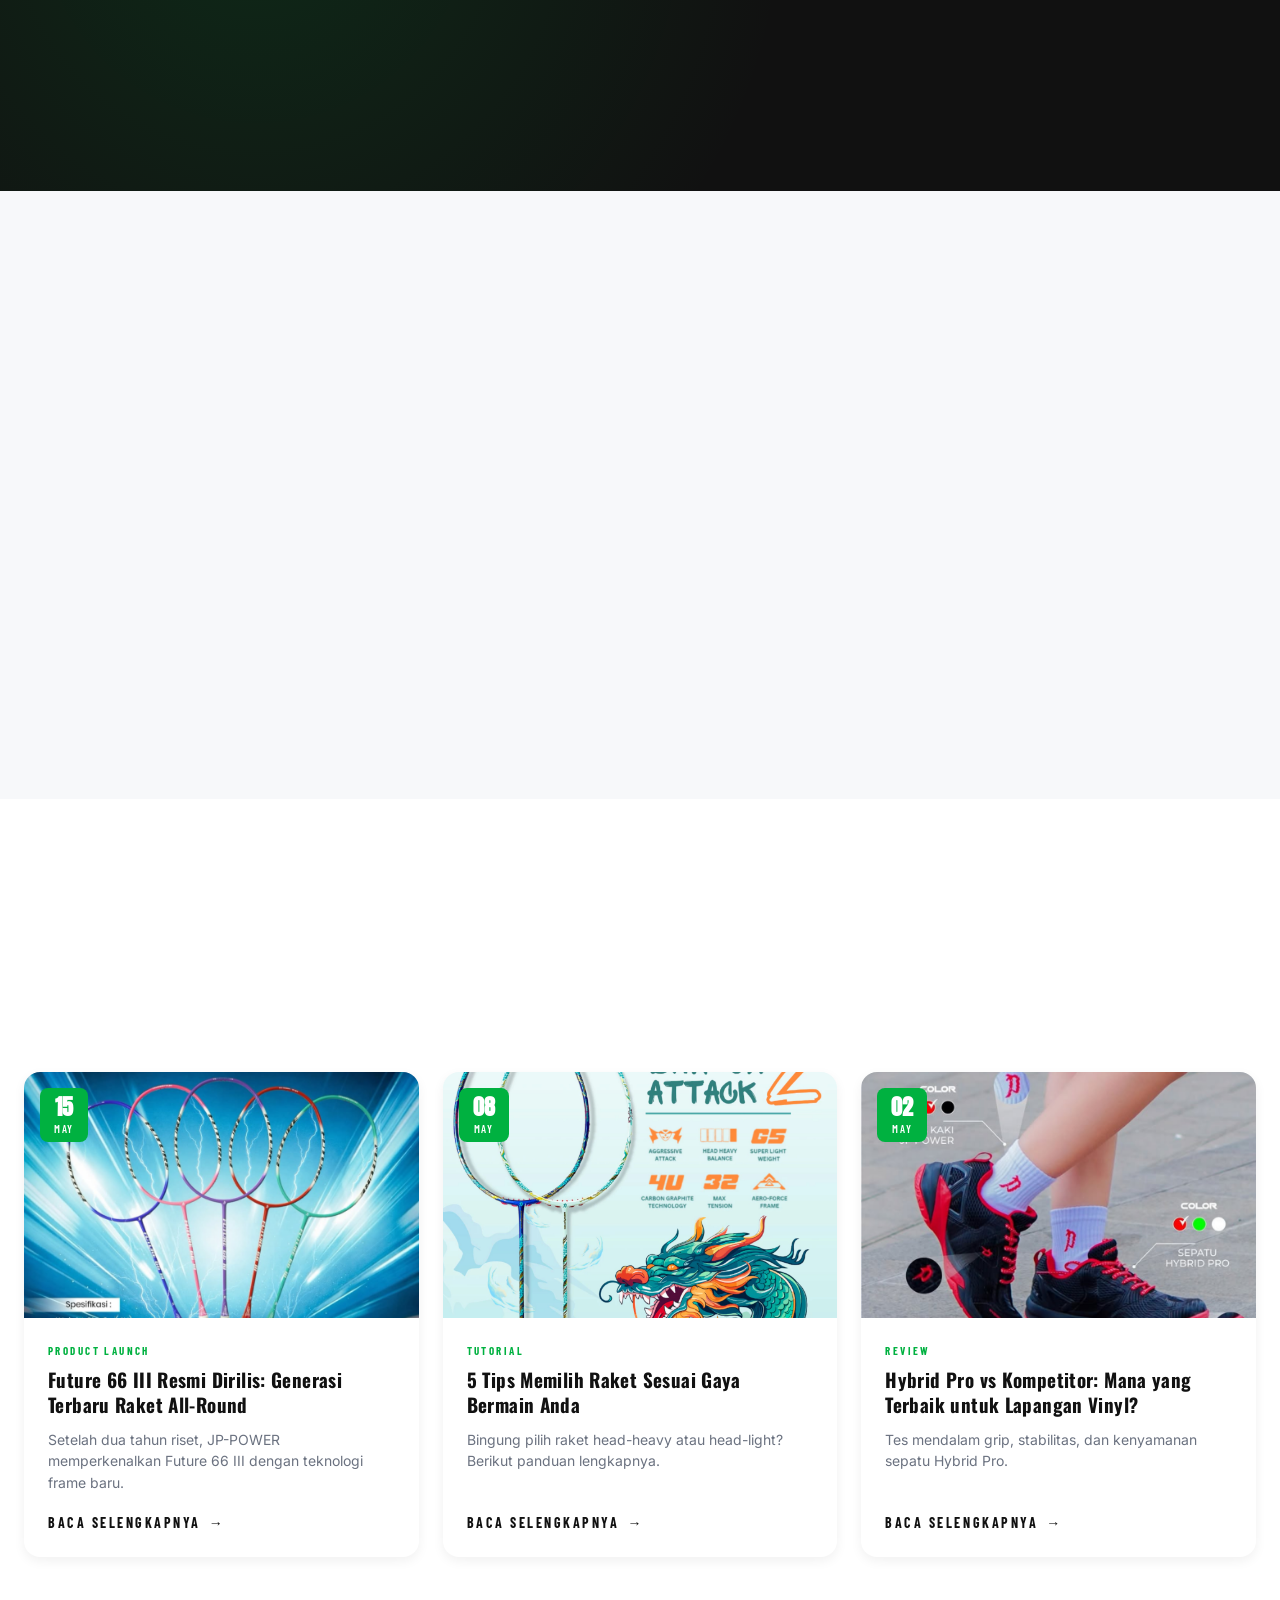
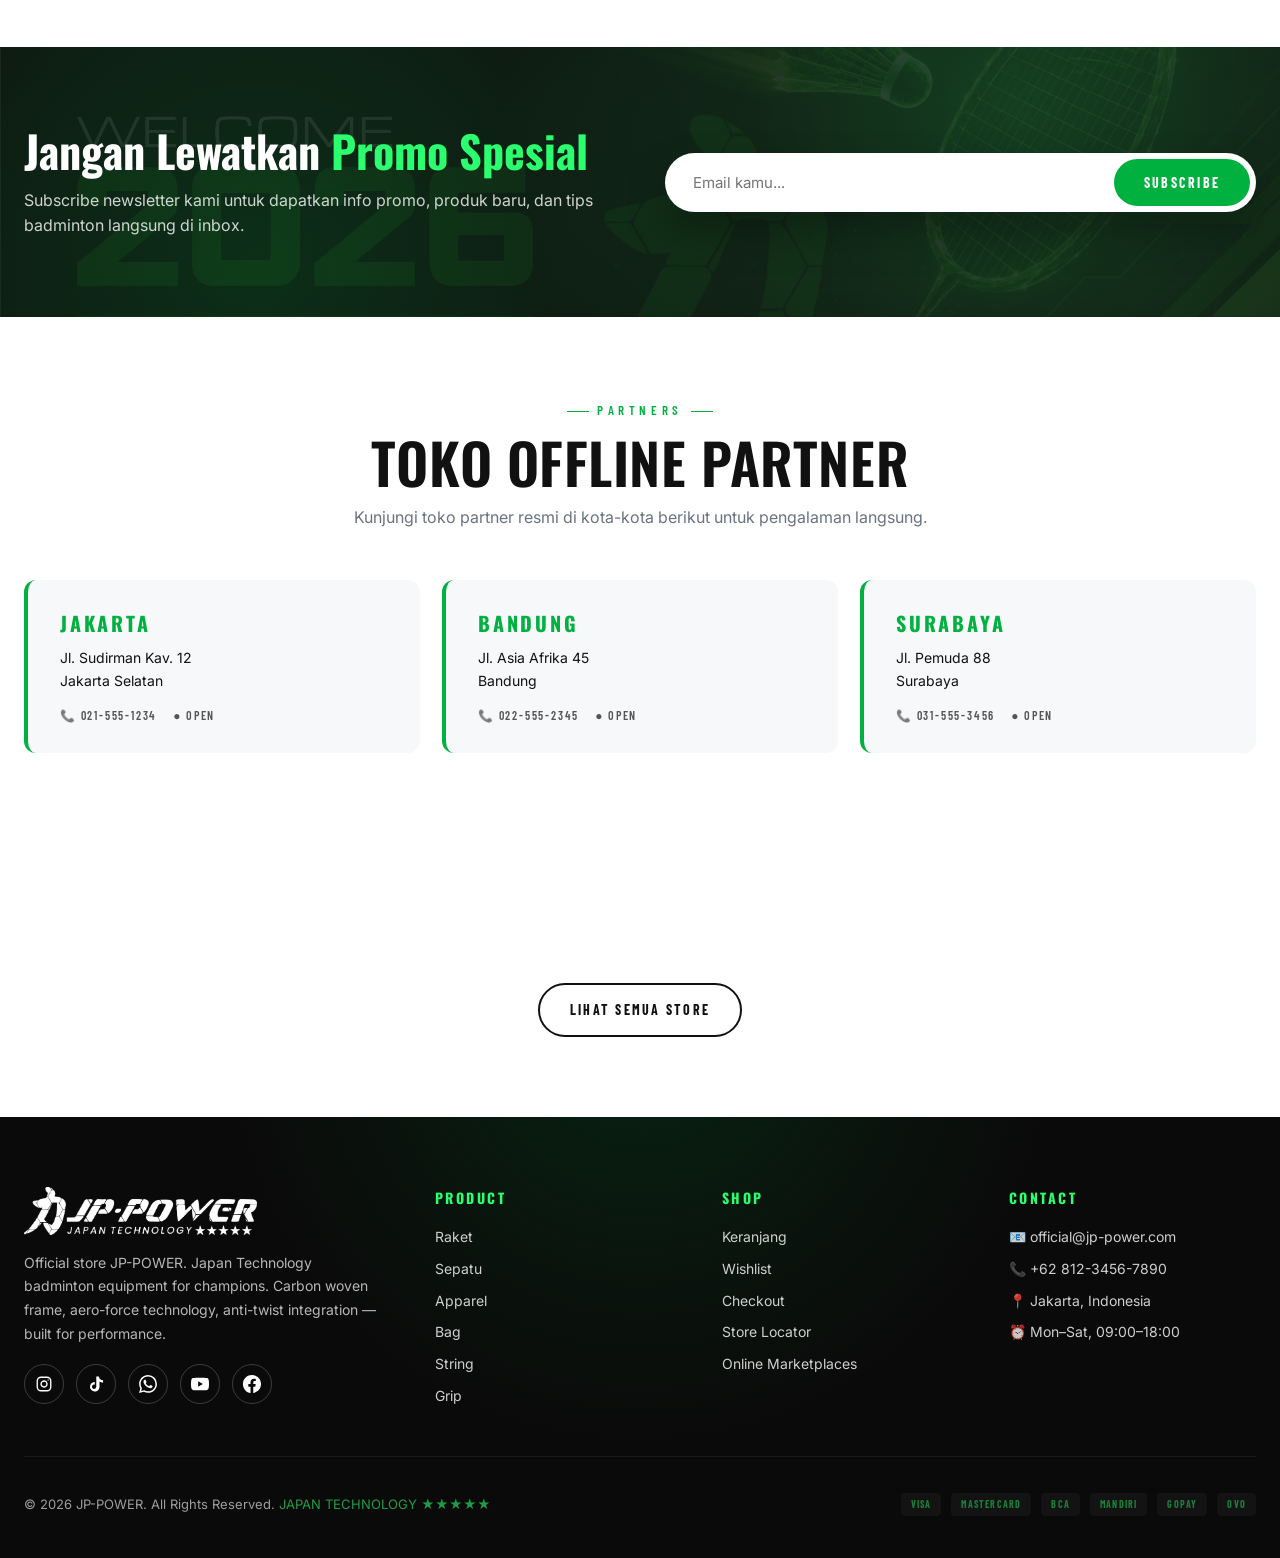
==== commit 618c0d0b: "fix: fullscreen mode — book scales to fill viewport, dark toolbar" ====
--- a/index.html
+++ b/index.html
@@ -10,7 +10,7 @@
 <link rel="preconnect" href="https://fonts.googleapis.com" />
 <link rel="preconnect" href="https://fonts.gstatic.com" crossorigin />
 <link href="https://fonts.googleapis.com/css2?family=Anton&family=Barlow+Condensed:wght@400;600;700;800&family=Inter:wght@300;400;500;600;700;800&family=Oswald:wght@300;400;500;600;700&display=swap" rel="stylesheet" />
-<link rel="stylesheet" href="css/style.css?v=22" />
+<link rel="stylesheet" href="css/style.css?v=23" />
 </head>
 <body>
 
@@ -39,35 +39,35 @@
       <button class="browse-arrow browse-prev-btn" id="browsePrev" aria-label="Previous">&#8249;</button>
       <div class="browse-track" id="browseTrack">
         <a href="product.html?cat=raket" class="browse-card">
-          <div class="browse-img"><img src="assets/cat-raket.jpg?v=22" alt="Raket Badminton" /></div>
+          <div class="browse-img"><img src="assets/cat-raket.jpg?v=23" alt="Raket Badminton" /></div>
           <span>RAKET</span>
         </a>
         <a href="product.html?cat=shoes" class="browse-card">
-          <div class="browse-img"><img src="assets/cat-shoes.jpg?v=22" alt="Shoes Badminton" /></div>
+          <div class="browse-img"><img src="assets/cat-shoes.jpg?v=23" alt="Shoes Badminton" /></div>
           <span>SHOES</span>
         </a>
         <a href="product.html?cat=apparel" class="browse-card">
-          <div class="browse-img"><img src="assets/cat-apparel.jpg?v=22" alt="Apparel" /></div>
+          <div class="browse-img"><img src="assets/cat-apparel.jpg?v=23" alt="Apparel" /></div>
           <span>APPAREL</span>
         </a>
         <a href="product.html?cat=short" class="browse-card">
-          <div class="browse-img"><img src="assets/cat-short.jpg?v=22" alt="Short" /></div>
+          <div class="browse-img"><img src="assets/cat-short.jpg?v=23" alt="Short" /></div>
           <span>SHORT</span>
         </a>
         <a href="product.html?cat=string" class="browse-card">
-          <div class="browse-img"><img src="assets/cat-string.jpg?v=22" alt="String &amp; Grip" /></div>
+          <div class="browse-img"><img src="assets/cat-string.jpg?v=23" alt="String &amp; Grip" /></div>
           <span>STRING &amp; GRIP</span>
         </a>
         <a href="product.html?cat=bag" class="browse-card">
-          <div class="browse-img"><img src="assets/cat-bag.jpg?v=22" alt="Bag" /></div>
+          <div class="browse-img"><img src="assets/cat-bag.jpg?v=23" alt="Bag" /></div>
           <span>BAG</span>
         </a>
         <a href="product.html?cat=court" class="browse-card">
-          <div class="browse-img"><img src="assets/cat-court.jpg?v=22" alt="Court Accessories" /></div>
+          <div class="browse-img"><img src="assets/cat-court.jpg?v=23" alt="Court Accessories" /></div>
           <span>COURT ACC</span>
         </a>
         <a href="product.html?cat=stringing" class="browse-card">
-          <div class="browse-img"><img src="assets/cat-stringing.jpg?v=22" alt="Stringing Machine" /></div>
+          <div class="browse-img"><img src="assets/cat-stringing.jpg?v=23" alt="Stringing Machine" /></div>
           <span>STRINGING</span>
         </a>
       </div>
@@ -272,11 +272,11 @@
 
 <div id="siteFooter"></div>
 
-<script src="js/data.js?v=22"></script>
-<script src="js/cart.js?v=22"></script>
-<script src="js/ui.js?v=22"></script>
-<script src="js/partials.js?v=22"></script>
-<script src="js/render.js?v=22"></script>
-<script src="js/main.js?v=22"></script>
+<script src="js/data.js?v=23"></script>
+<script src="js/cart.js?v=23"></script>
+<script src="js/ui.js?v=23"></script>
+<script src="js/partials.js?v=23"></script>
+<script src="js/render.js?v=23"></script>
+<script src="js/main.js?v=23"></script>
 </body>
 </html>
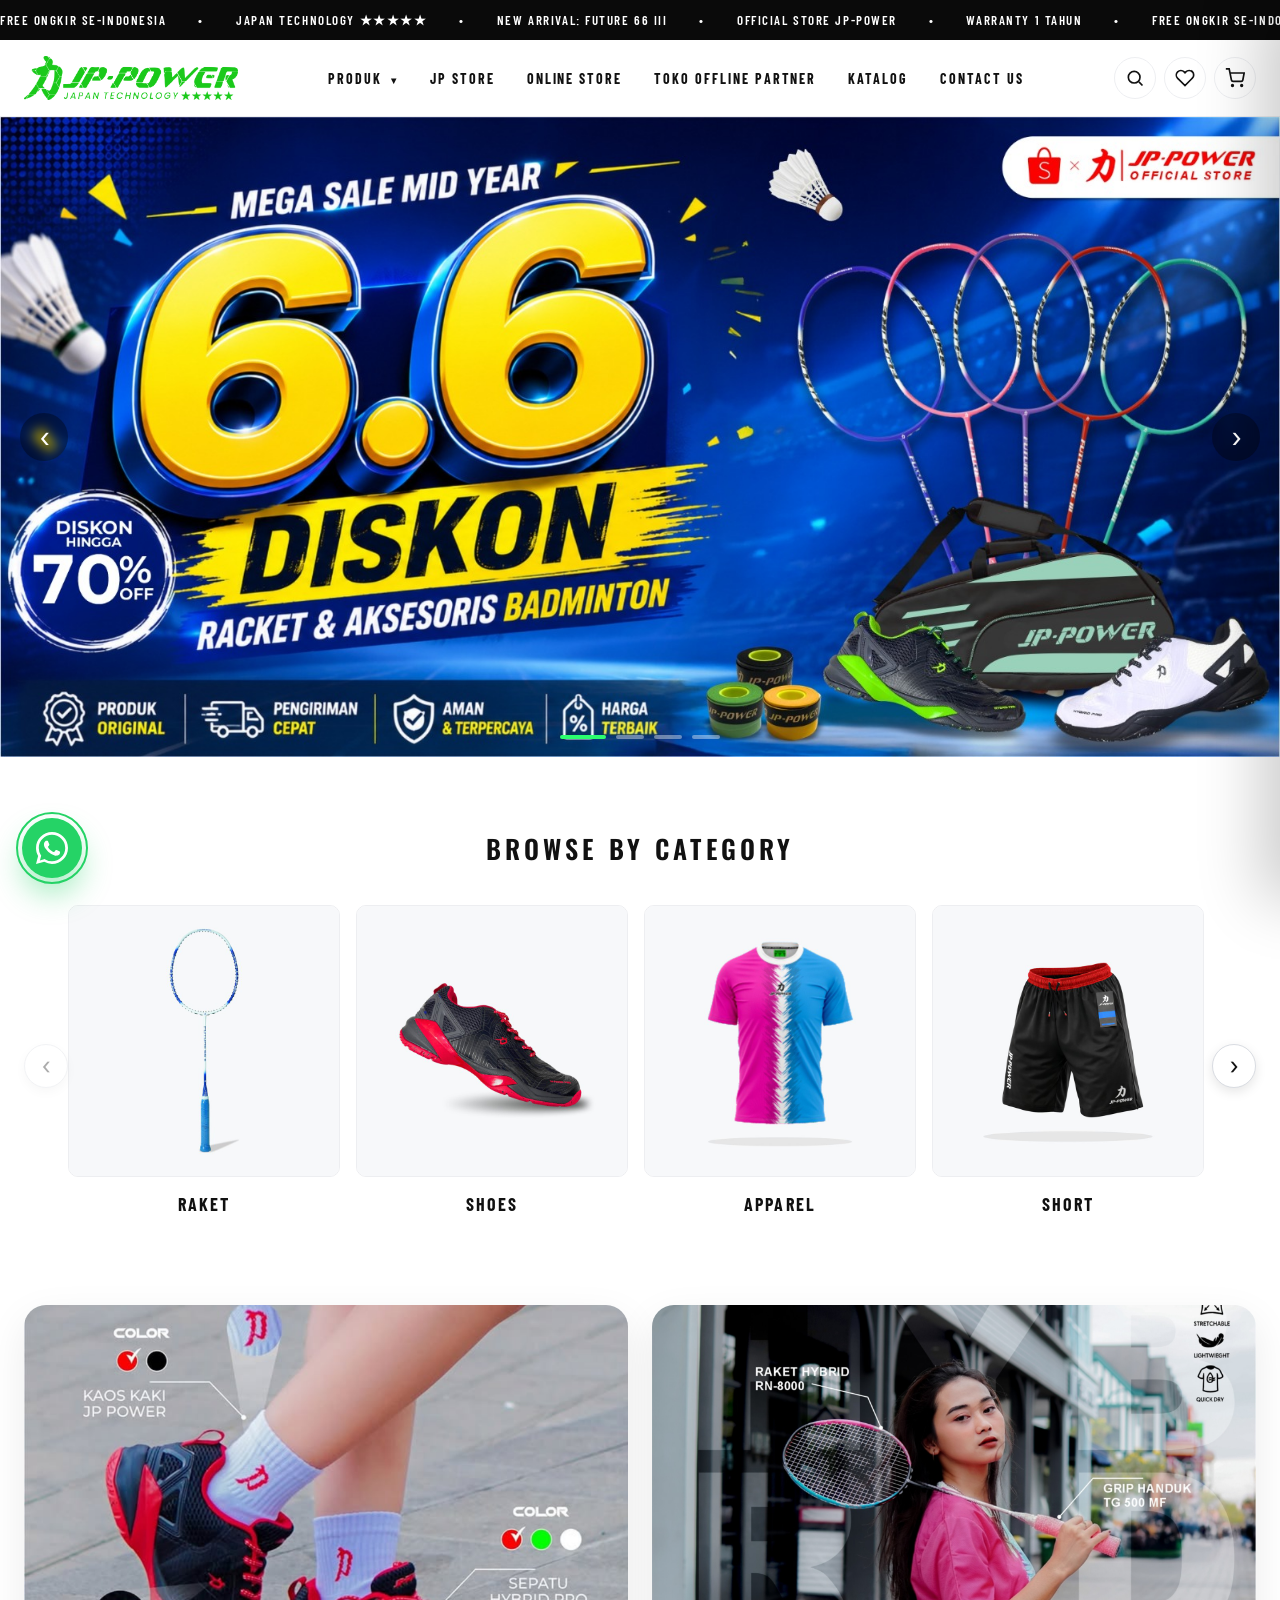
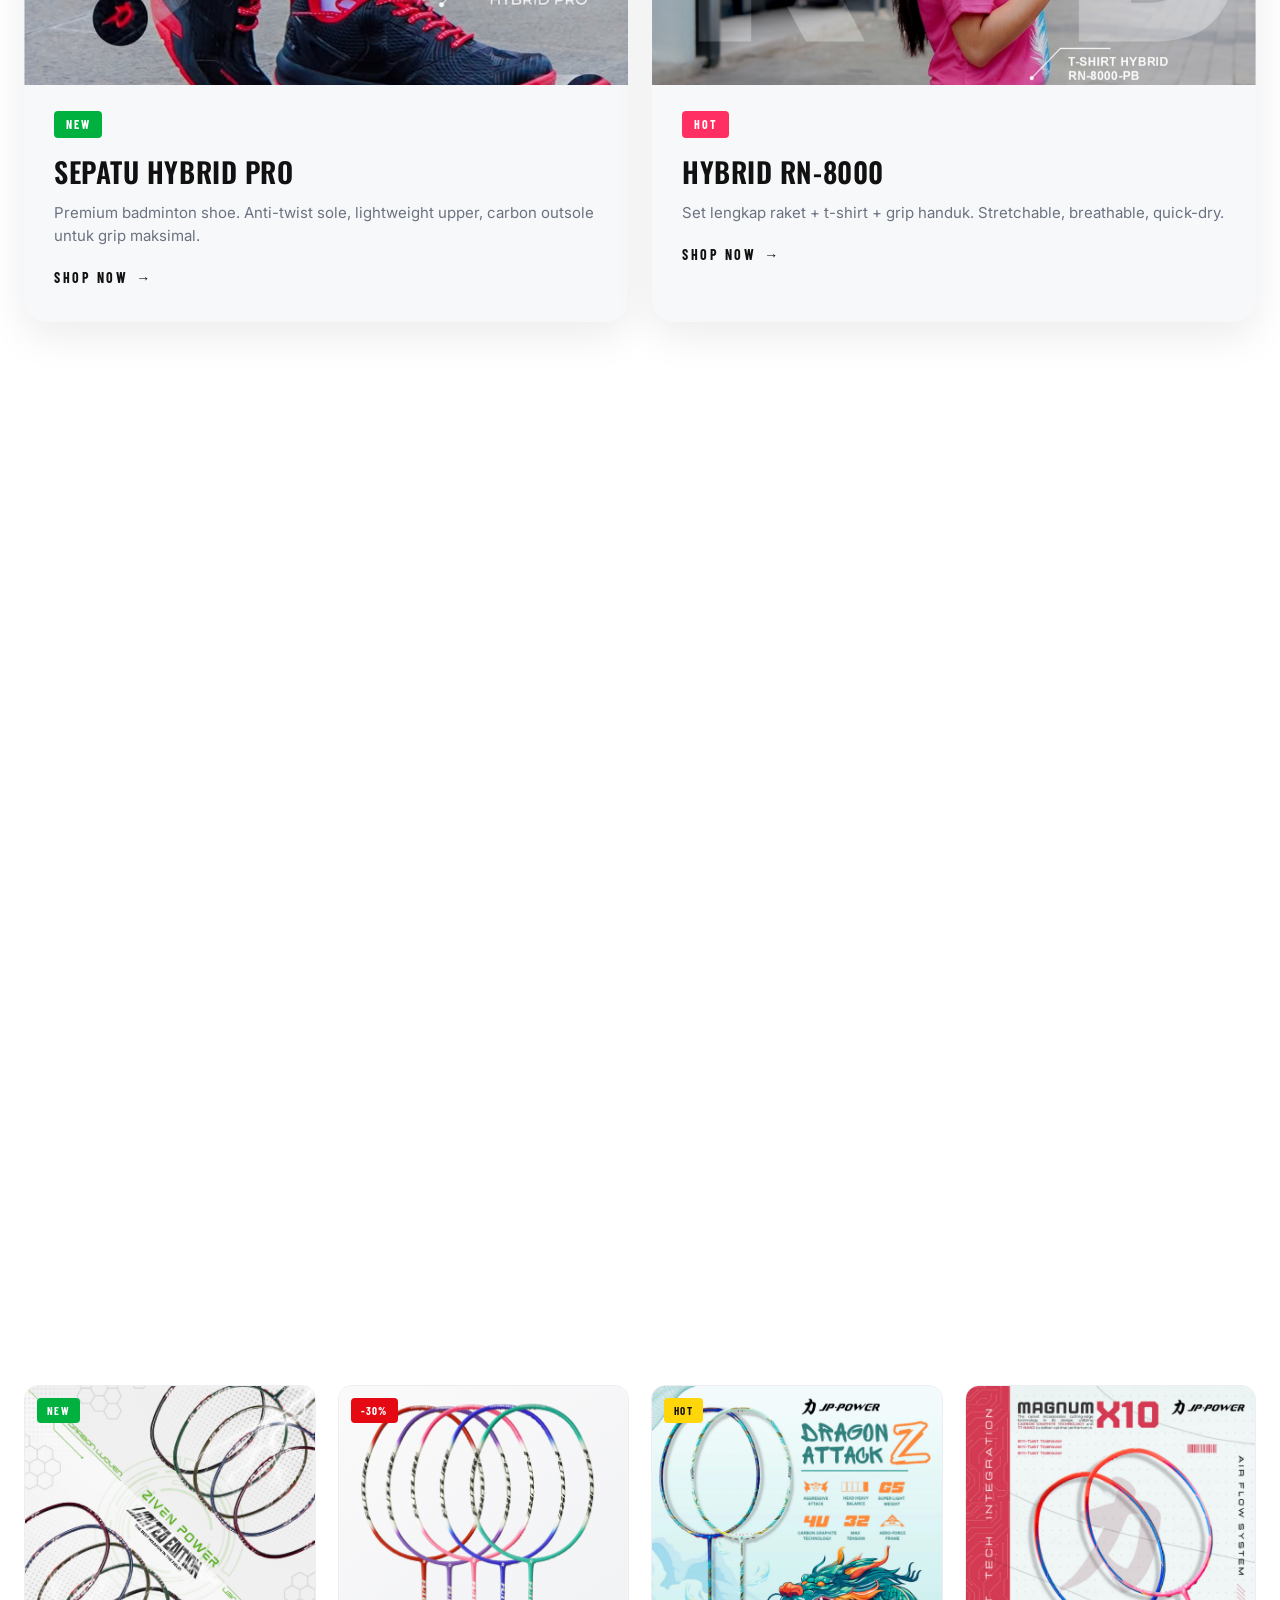
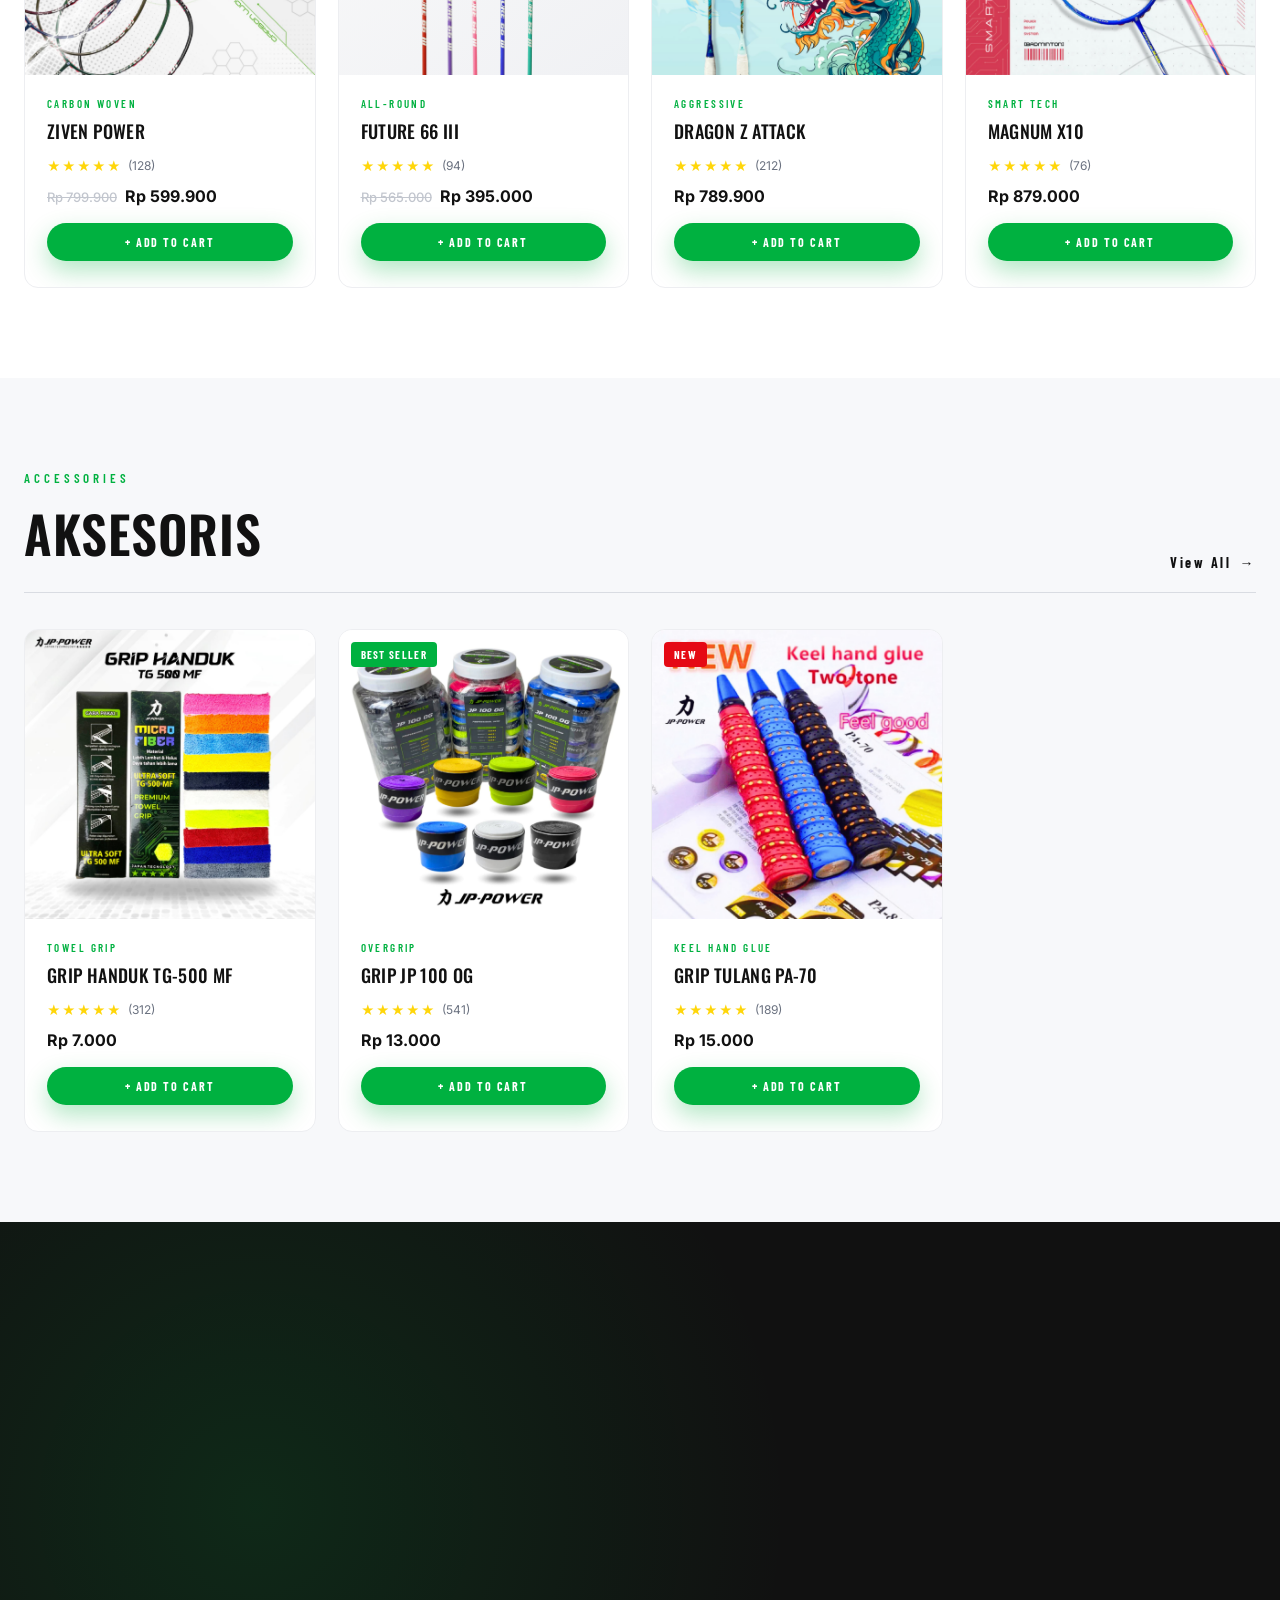
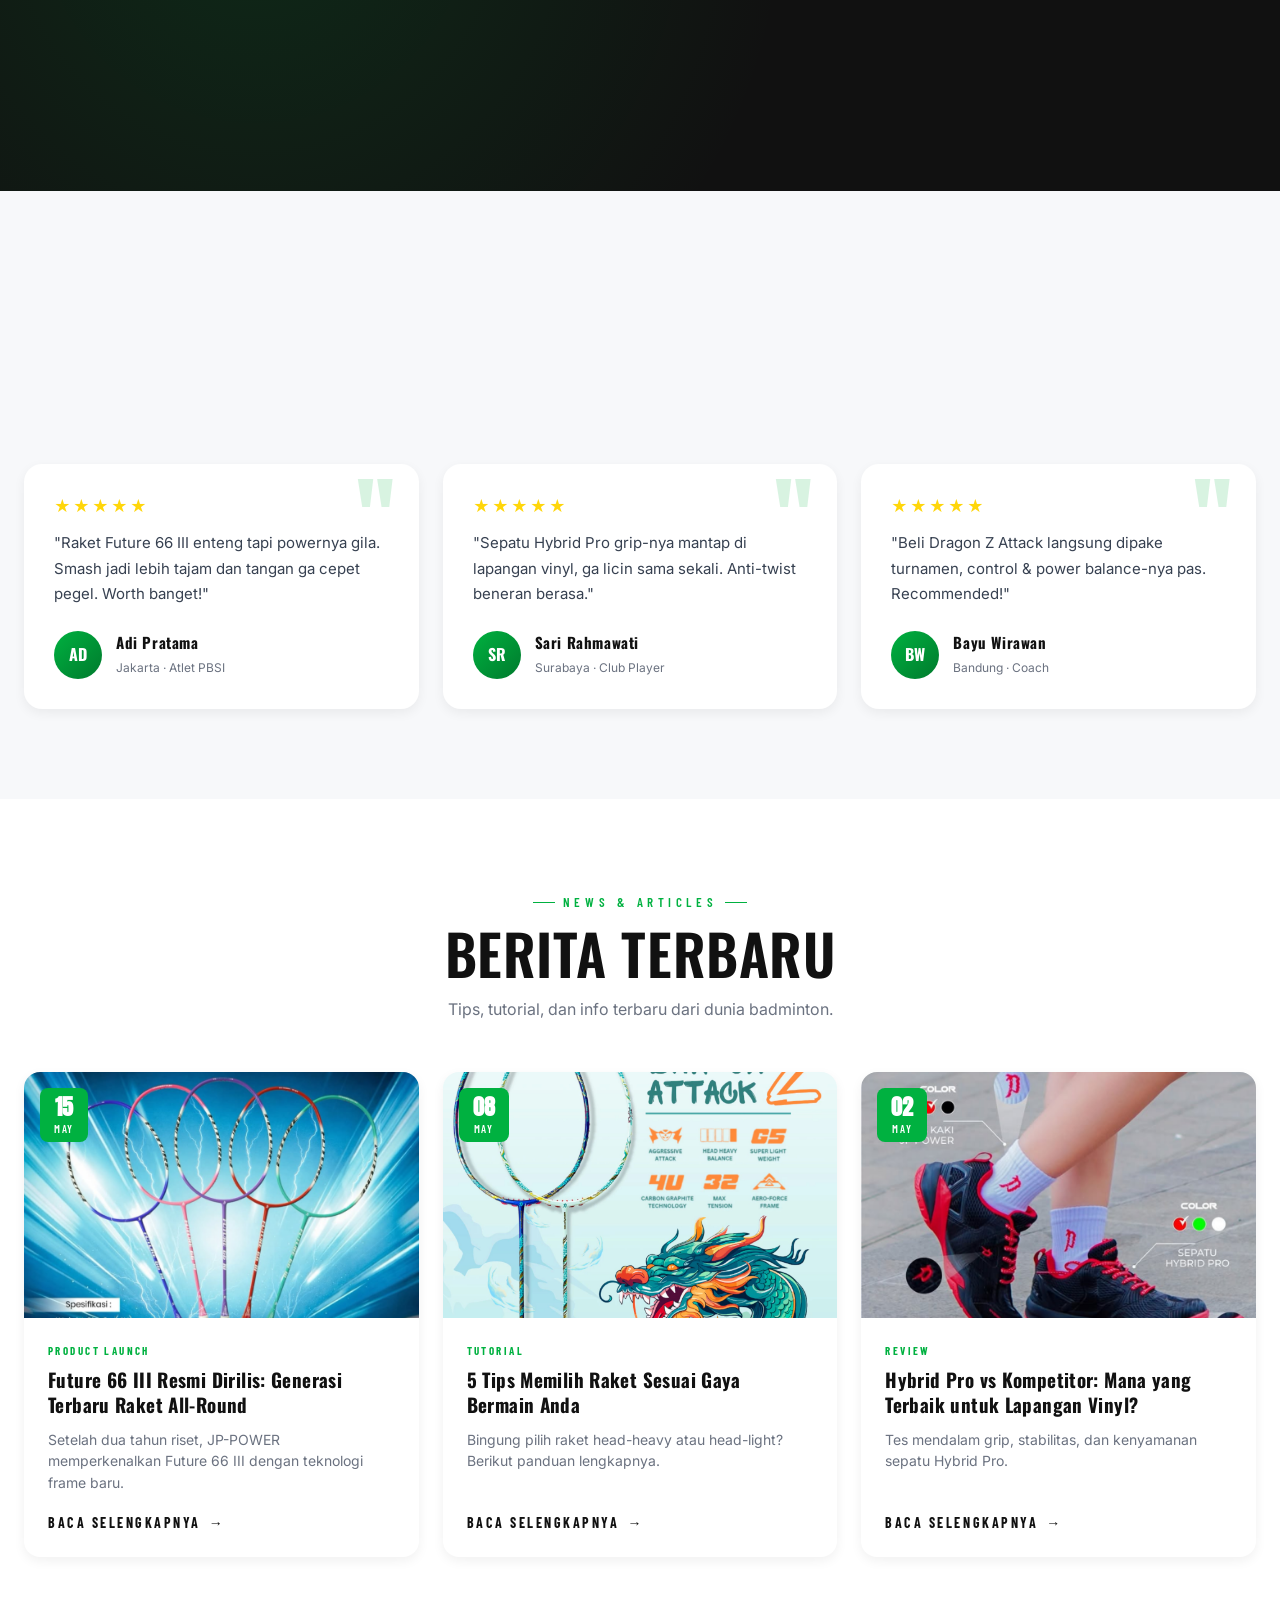
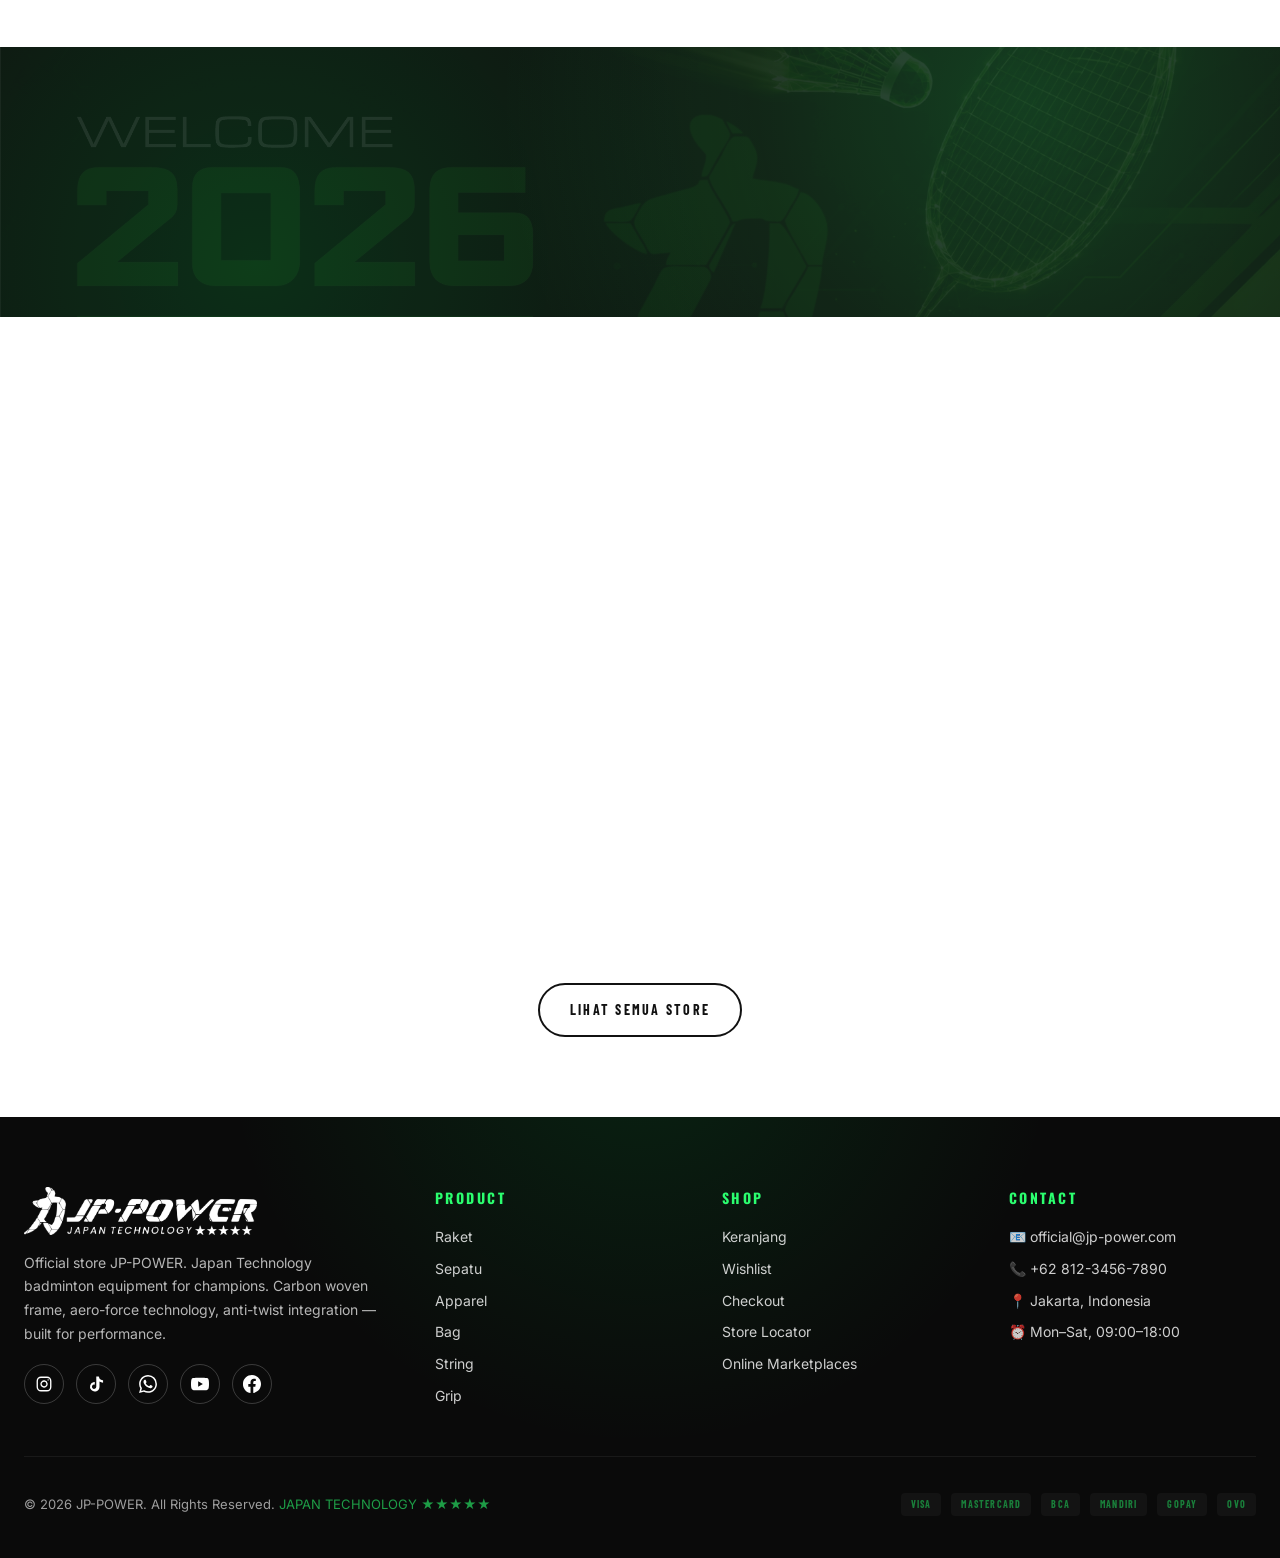
==== commit 55f78459: "feat: catalog now uses StPageFlip library — real paper-bend like flbook" ====
--- a/index.html
+++ b/index.html
@@ -10,7 +10,7 @@
 <link rel="preconnect" href="https://fonts.googleapis.com" />
 <link rel="preconnect" href="https://fonts.gstatic.com" crossorigin />
 <link href="https://fonts.googleapis.com/css2?family=Anton&family=Barlow+Condensed:wght@400;600;700;800&family=Inter:wght@300;400;500;600;700;800&family=Oswald:wght@300;400;500;600;700&display=swap" rel="stylesheet" />
-<link rel="stylesheet" href="css/style.css?v=23" />
+<link rel="stylesheet" href="css/style.css?v=24" />
 </head>
 <body>
 
@@ -39,35 +39,35 @@
       <button class="browse-arrow browse-prev-btn" id="browsePrev" aria-label="Previous">&#8249;</button>
       <div class="browse-track" id="browseTrack">
         <a href="product.html?cat=raket" class="browse-card">
-          <div class="browse-img"><img src="assets/cat-raket.jpg?v=23" alt="Raket Badminton" /></div>
+          <div class="browse-img"><img src="assets/cat-raket.jpg?v=24" alt="Raket Badminton" /></div>
           <span>RAKET</span>
         </a>
         <a href="product.html?cat=shoes" class="browse-card">
-          <div class="browse-img"><img src="assets/cat-shoes.jpg?v=23" alt="Shoes Badminton" /></div>
+          <div class="browse-img"><img src="assets/cat-shoes.jpg?v=24" alt="Shoes Badminton" /></div>
           <span>SHOES</span>
         </a>
         <a href="product.html?cat=apparel" class="browse-card">
-          <div class="browse-img"><img src="assets/cat-apparel.jpg?v=23" alt="Apparel" /></div>
+          <div class="browse-img"><img src="assets/cat-apparel.jpg?v=24" alt="Apparel" /></div>
           <span>APPAREL</span>
         </a>
         <a href="product.html?cat=short" class="browse-card">
-          <div class="browse-img"><img src="assets/cat-short.jpg?v=23" alt="Short" /></div>
+          <div class="browse-img"><img src="assets/cat-short.jpg?v=24" alt="Short" /></div>
           <span>SHORT</span>
         </a>
         <a href="product.html?cat=string" class="browse-card">
-          <div class="browse-img"><img src="assets/cat-string.jpg?v=23" alt="String &amp; Grip" /></div>
+          <div class="browse-img"><img src="assets/cat-string.jpg?v=24" alt="String &amp; Grip" /></div>
           <span>STRING &amp; GRIP</span>
         </a>
         <a href="product.html?cat=bag" class="browse-card">
-          <div class="browse-img"><img src="assets/cat-bag.jpg?v=23" alt="Bag" /></div>
+          <div class="browse-img"><img src="assets/cat-bag.jpg?v=24" alt="Bag" /></div>
           <span>BAG</span>
         </a>
         <a href="product.html?cat=court" class="browse-card">
-          <div class="browse-img"><img src="assets/cat-court.jpg?v=23" alt="Court Accessories" /></div>
+          <div class="browse-img"><img src="assets/cat-court.jpg?v=24" alt="Court Accessories" /></div>
           <span>COURT ACC</span>
         </a>
         <a href="product.html?cat=stringing" class="browse-card">
-          <div class="browse-img"><img src="assets/cat-stringing.jpg?v=23" alt="Stringing Machine" /></div>
+          <div class="browse-img"><img src="assets/cat-stringing.jpg?v=24" alt="Stringing Machine" /></div>
           <span>STRINGING</span>
         </a>
       </div>
@@ -272,11 +272,11 @@
 
 <div id="siteFooter"></div>
 
-<script src="js/data.js?v=23"></script>
-<script src="js/cart.js?v=23"></script>
-<script src="js/ui.js?v=23"></script>
-<script src="js/partials.js?v=23"></script>
-<script src="js/render.js?v=23"></script>
-<script src="js/main.js?v=23"></script>
+<script src="js/data.js?v=24"></script>
+<script src="js/cart.js?v=24"></script>
+<script src="js/ui.js?v=24"></script>
+<script src="js/partials.js?v=24"></script>
+<script src="js/render.js?v=24"></script>
+<script src="js/main.js?v=24"></script>
 </body>
 </html>
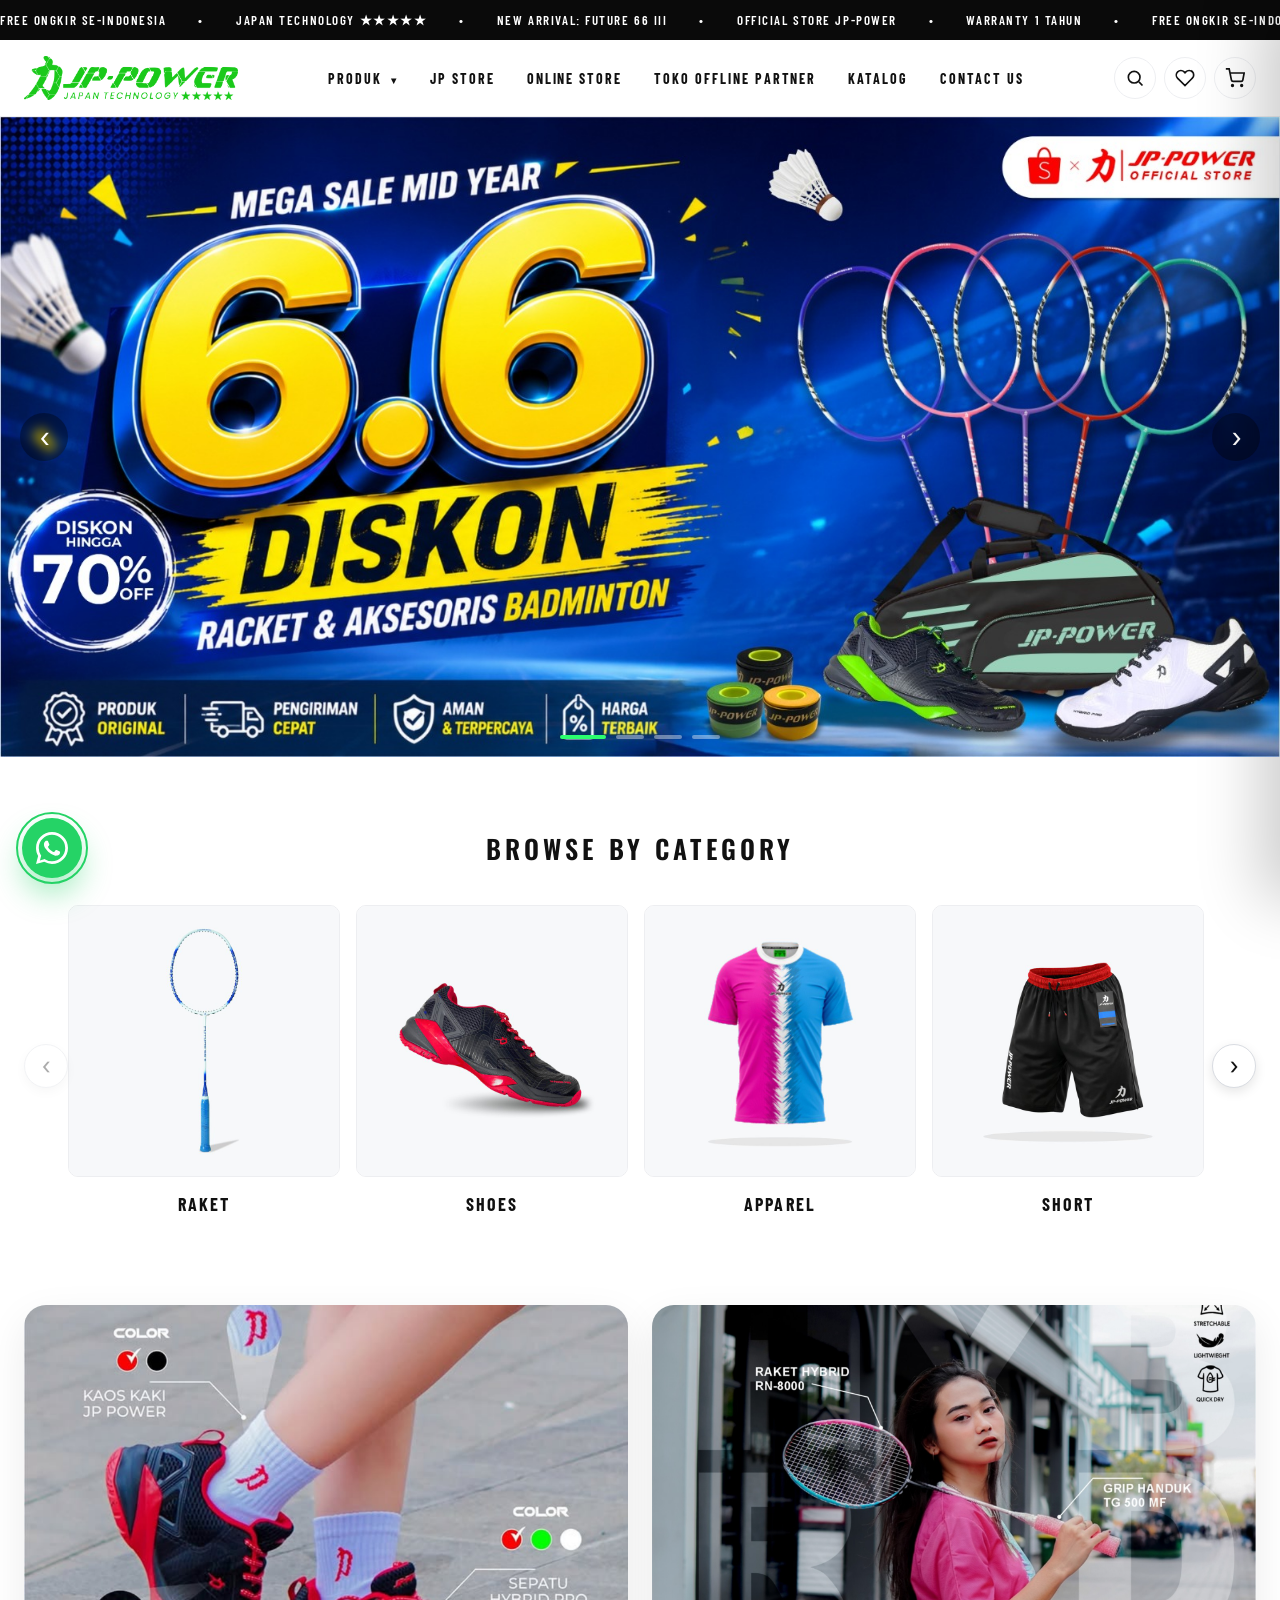
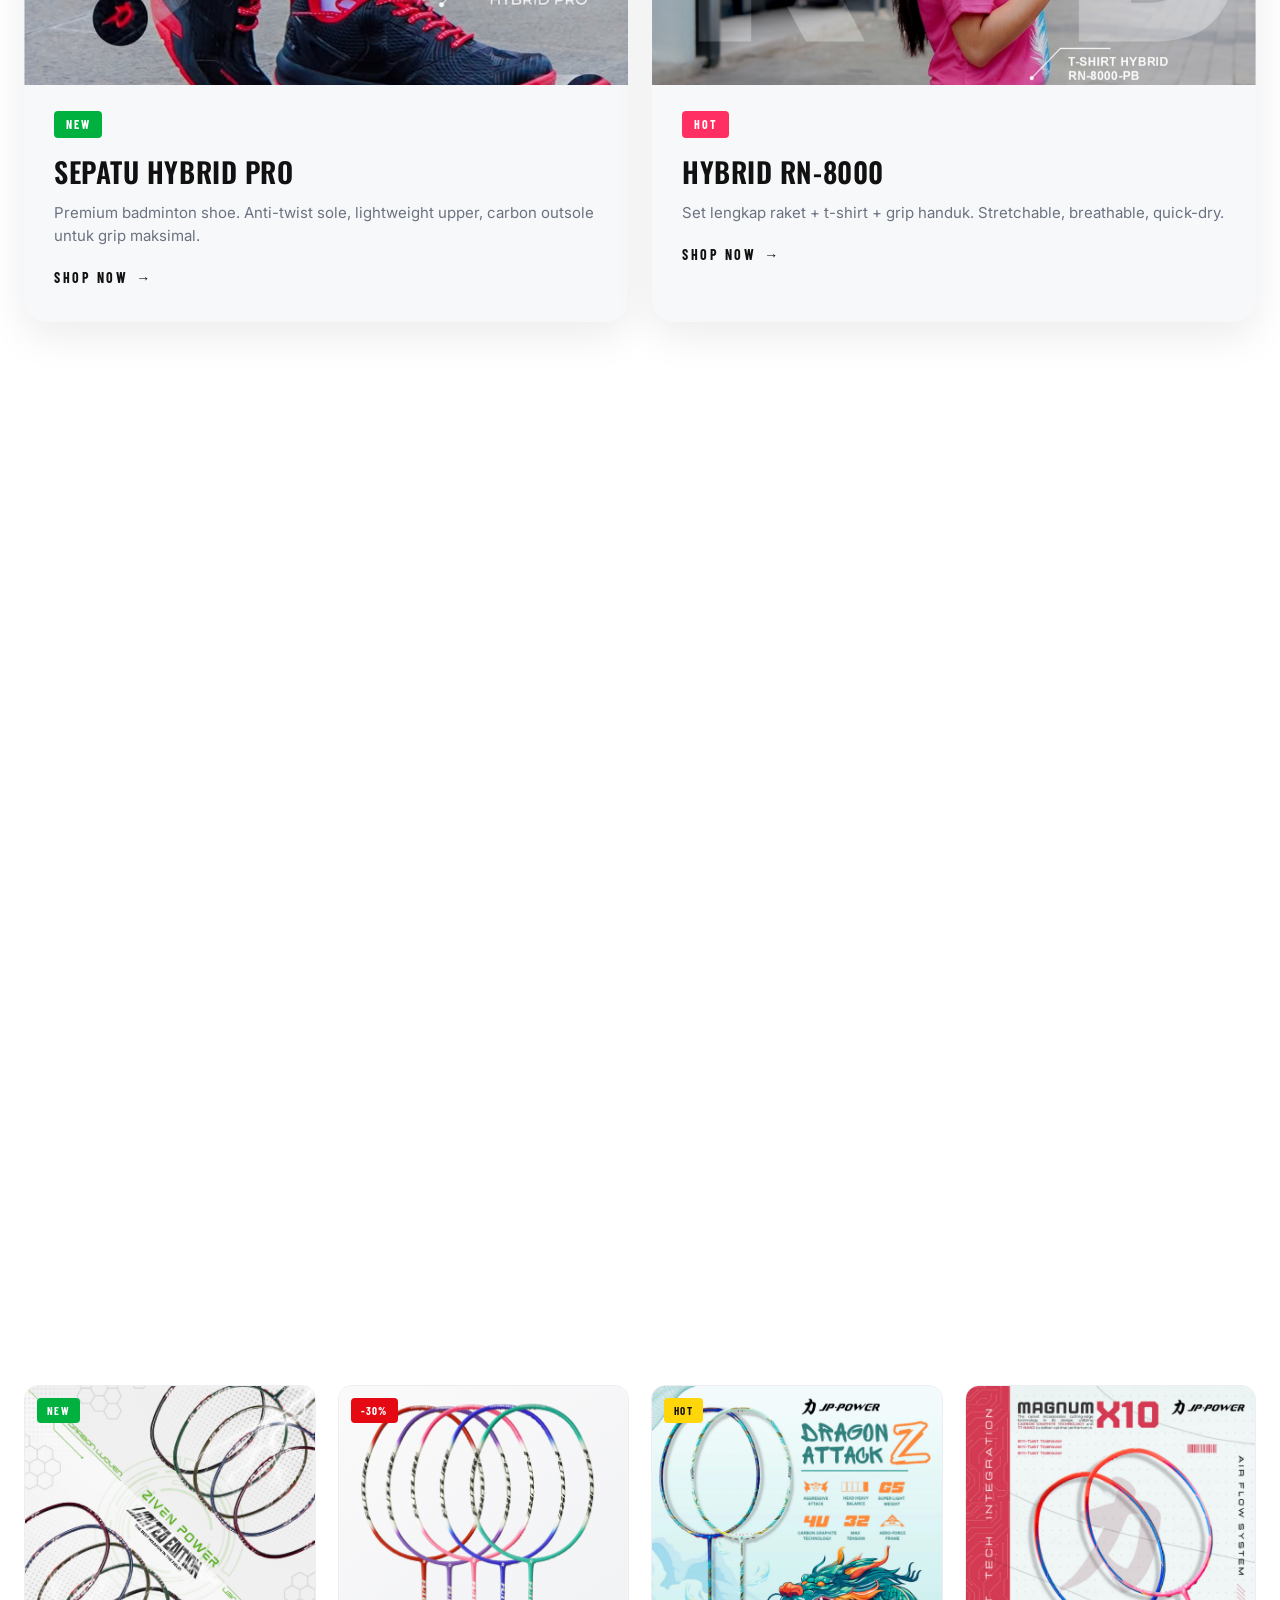
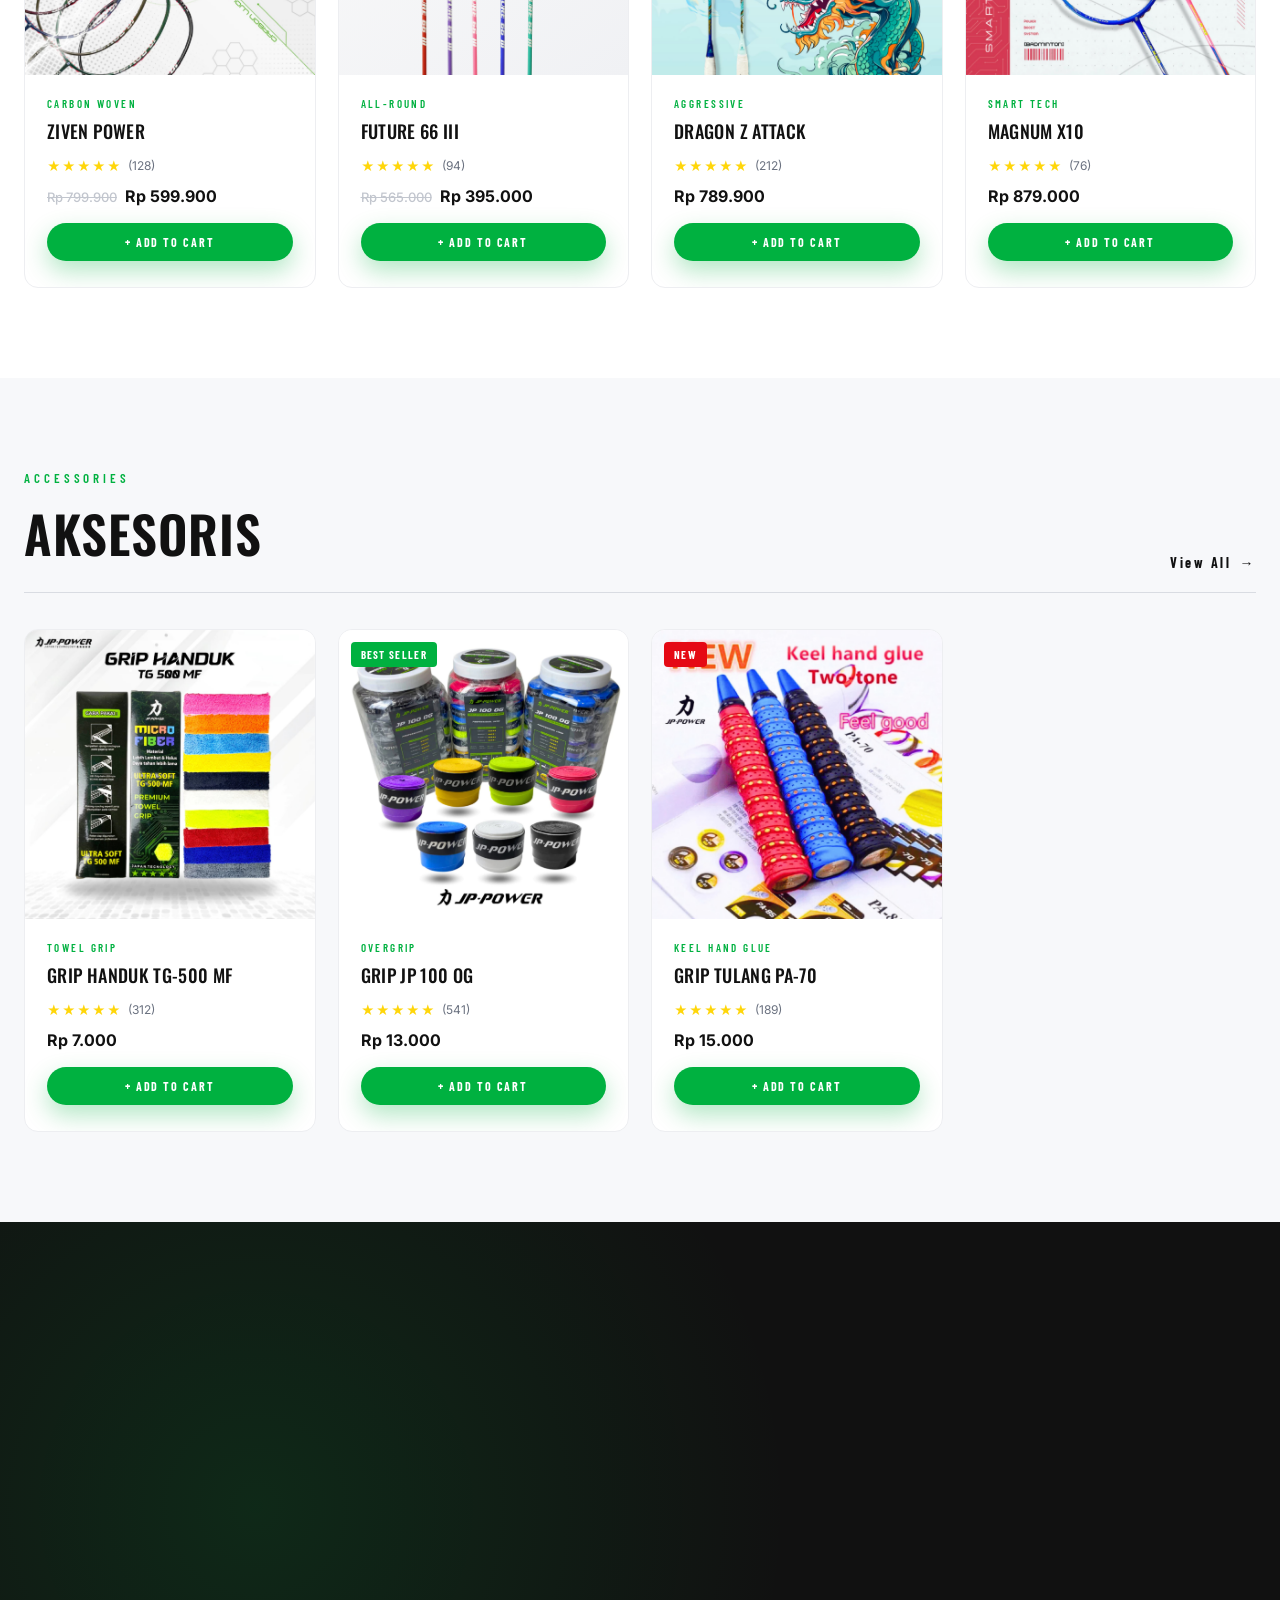
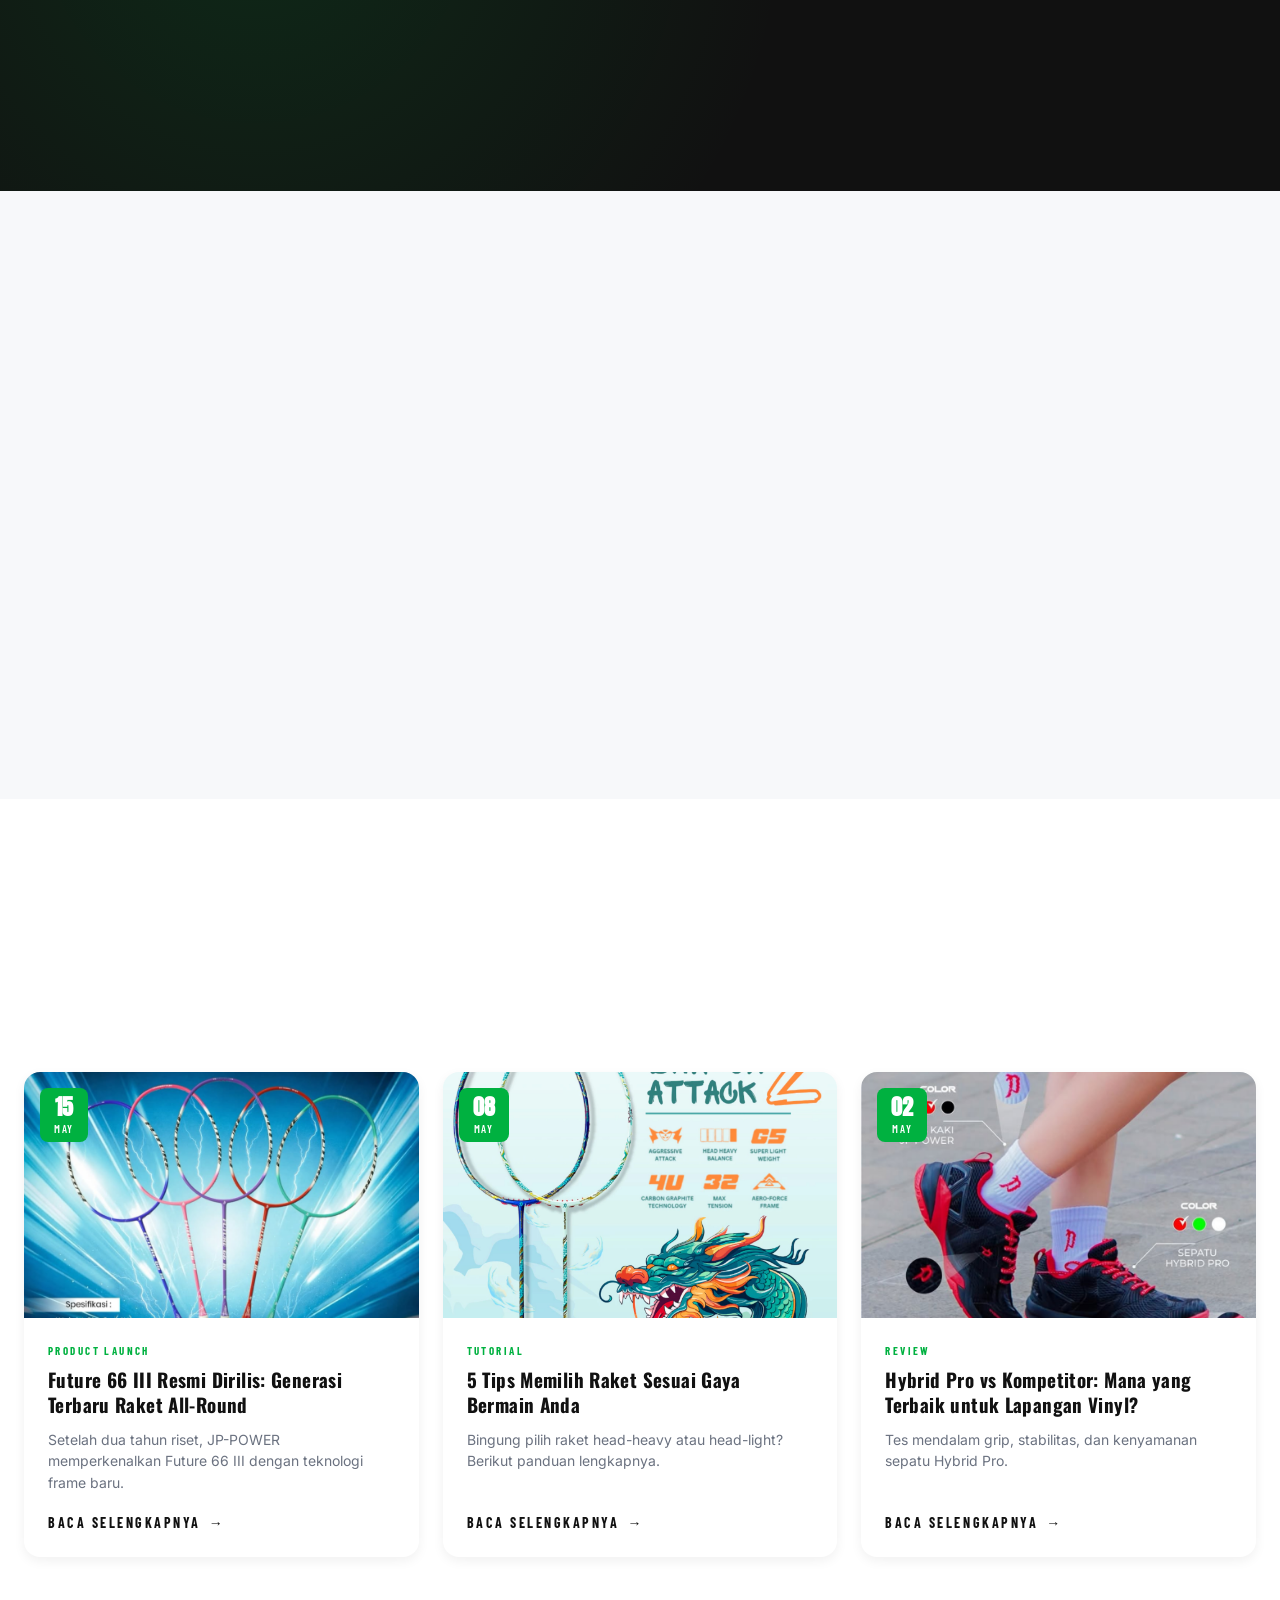
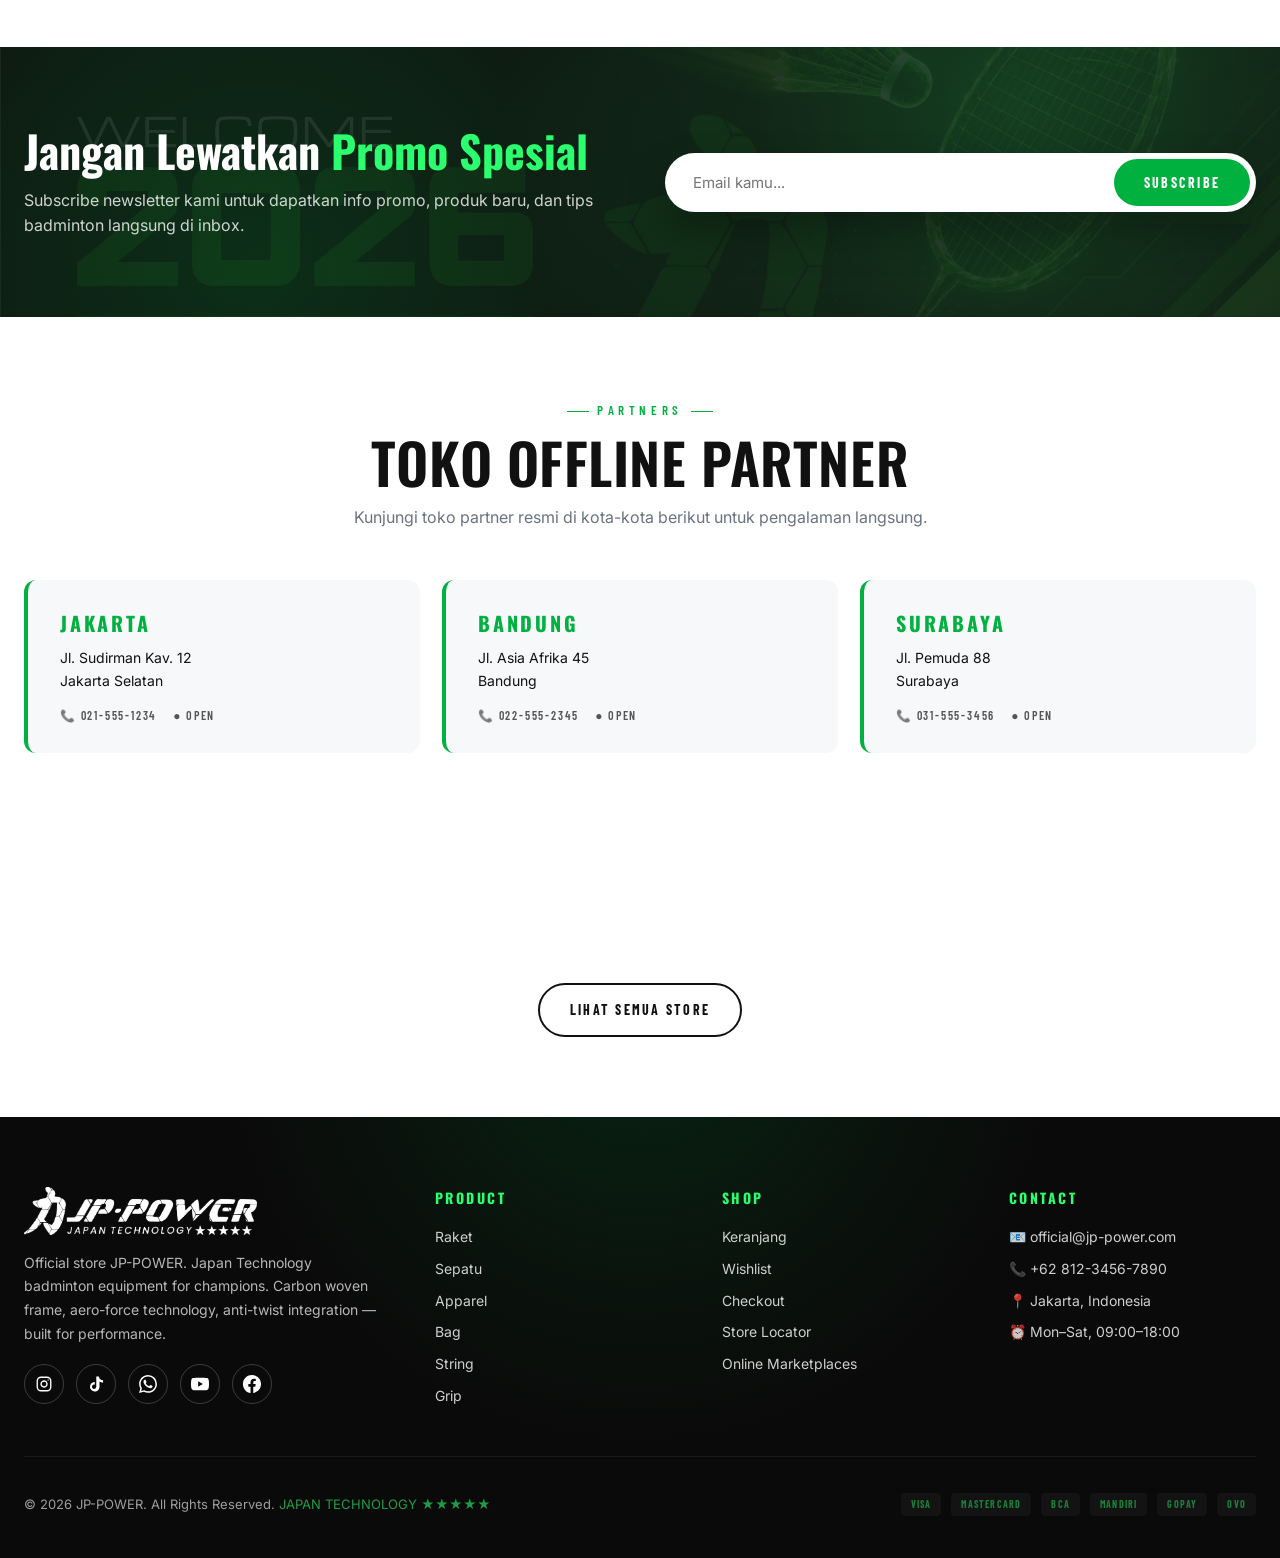
==== commit 07028adb: "fix: cap fullscreen book size + force mobile single-page" ====
--- a/index.html
+++ b/index.html
@@ -10,7 +10,7 @@
 <link rel="preconnect" href="https://fonts.googleapis.com" />
 <link rel="preconnect" href="https://fonts.gstatic.com" crossorigin />
 <link href="https://fonts.googleapis.com/css2?family=Anton&family=Barlow+Condensed:wght@400;600;700;800&family=Inter:wght@300;400;500;600;700;800&family=Oswald:wght@300;400;500;600;700&display=swap" rel="stylesheet" />
-<link rel="stylesheet" href="css/style.css?v=24" />
+<link rel="stylesheet" href="css/style.css?v=25" />
 </head>
 <body>
 
@@ -39,35 +39,35 @@
       <button class="browse-arrow browse-prev-btn" id="browsePrev" aria-label="Previous">&#8249;</button>
       <div class="browse-track" id="browseTrack">
         <a href="product.html?cat=raket" class="browse-card">
-          <div class="browse-img"><img src="assets/cat-raket.jpg?v=24" alt="Raket Badminton" /></div>
+          <div class="browse-img"><img src="assets/cat-raket.jpg?v=25" alt="Raket Badminton" /></div>
           <span>RAKET</span>
         </a>
         <a href="product.html?cat=shoes" class="browse-card">
-          <div class="browse-img"><img src="assets/cat-shoes.jpg?v=24" alt="Shoes Badminton" /></div>
+          <div class="browse-img"><img src="assets/cat-shoes.jpg?v=25" alt="Shoes Badminton" /></div>
           <span>SHOES</span>
         </a>
         <a href="product.html?cat=apparel" class="browse-card">
-          <div class="browse-img"><img src="assets/cat-apparel.jpg?v=24" alt="Apparel" /></div>
+          <div class="browse-img"><img src="assets/cat-apparel.jpg?v=25" alt="Apparel" /></div>
           <span>APPAREL</span>
         </a>
         <a href="product.html?cat=short" class="browse-card">
-          <div class="browse-img"><img src="assets/cat-short.jpg?v=24" alt="Short" /></div>
+          <div class="browse-img"><img src="assets/cat-short.jpg?v=25" alt="Short" /></div>
           <span>SHORT</span>
         </a>
         <a href="product.html?cat=string" class="browse-card">
-          <div class="browse-img"><img src="assets/cat-string.jpg?v=24" alt="String &amp; Grip" /></div>
+          <div class="browse-img"><img src="assets/cat-string.jpg?v=25" alt="String &amp; Grip" /></div>
           <span>STRING &amp; GRIP</span>
         </a>
         <a href="product.html?cat=bag" class="browse-card">
-          <div class="browse-img"><img src="assets/cat-bag.jpg?v=24" alt="Bag" /></div>
+          <div class="browse-img"><img src="assets/cat-bag.jpg?v=25" alt="Bag" /></div>
           <span>BAG</span>
         </a>
         <a href="product.html?cat=court" class="browse-card">
-          <div class="browse-img"><img src="assets/cat-court.jpg?v=24" alt="Court Accessories" /></div>
+          <div class="browse-img"><img src="assets/cat-court.jpg?v=25" alt="Court Accessories" /></div>
           <span>COURT ACC</span>
         </a>
         <a href="product.html?cat=stringing" class="browse-card">
-          <div class="browse-img"><img src="assets/cat-stringing.jpg?v=24" alt="Stringing Machine" /></div>
+          <div class="browse-img"><img src="assets/cat-stringing.jpg?v=25" alt="Stringing Machine" /></div>
           <span>STRINGING</span>
         </a>
       </div>
@@ -272,11 +272,11 @@
 
 <div id="siteFooter"></div>
 
-<script src="js/data.js?v=24"></script>
-<script src="js/cart.js?v=24"></script>
-<script src="js/ui.js?v=24"></script>
-<script src="js/partials.js?v=24"></script>
-<script src="js/render.js?v=24"></script>
-<script src="js/main.js?v=24"></script>
+<script src="js/data.js?v=25"></script>
+<script src="js/cart.js?v=25"></script>
+<script src="js/ui.js?v=25"></script>
+<script src="js/partials.js?v=25"></script>
+<script src="js/render.js?v=25"></script>
+<script src="js/main.js?v=25"></script>
 </body>
 </html>
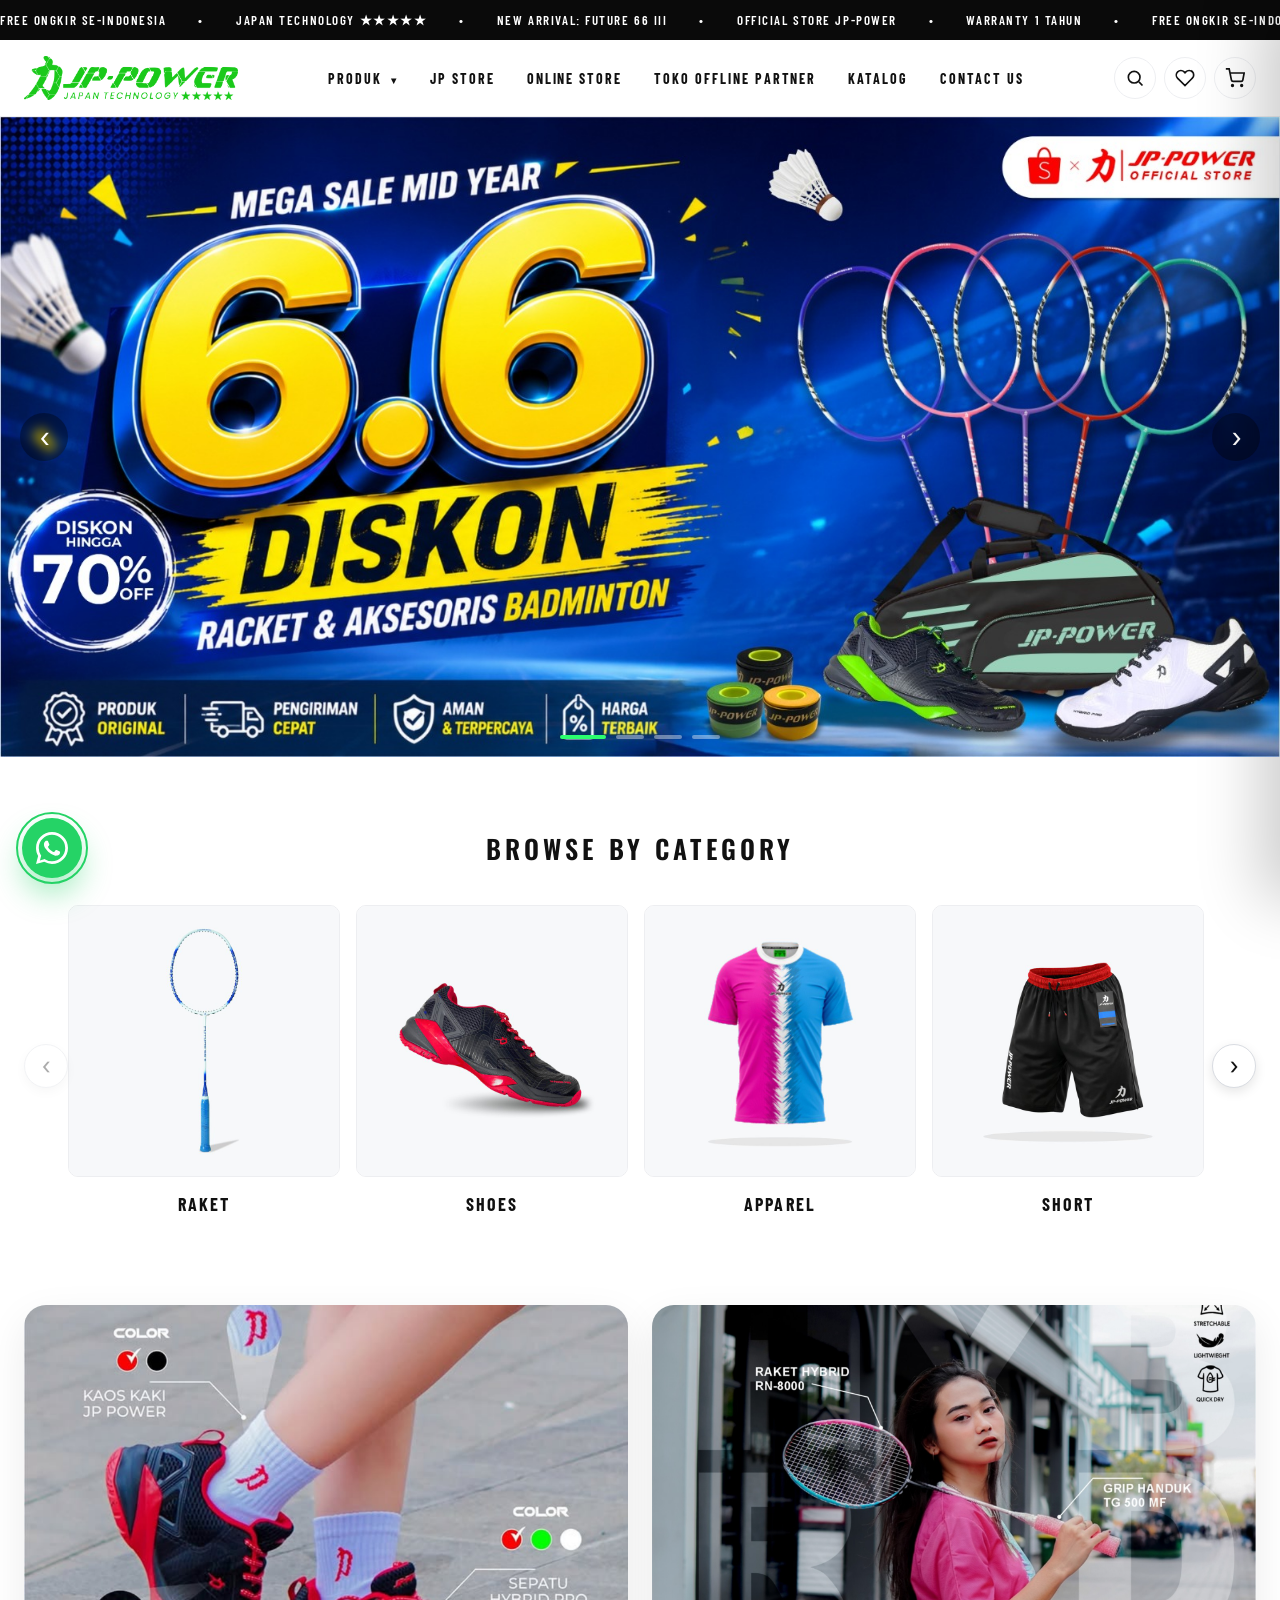
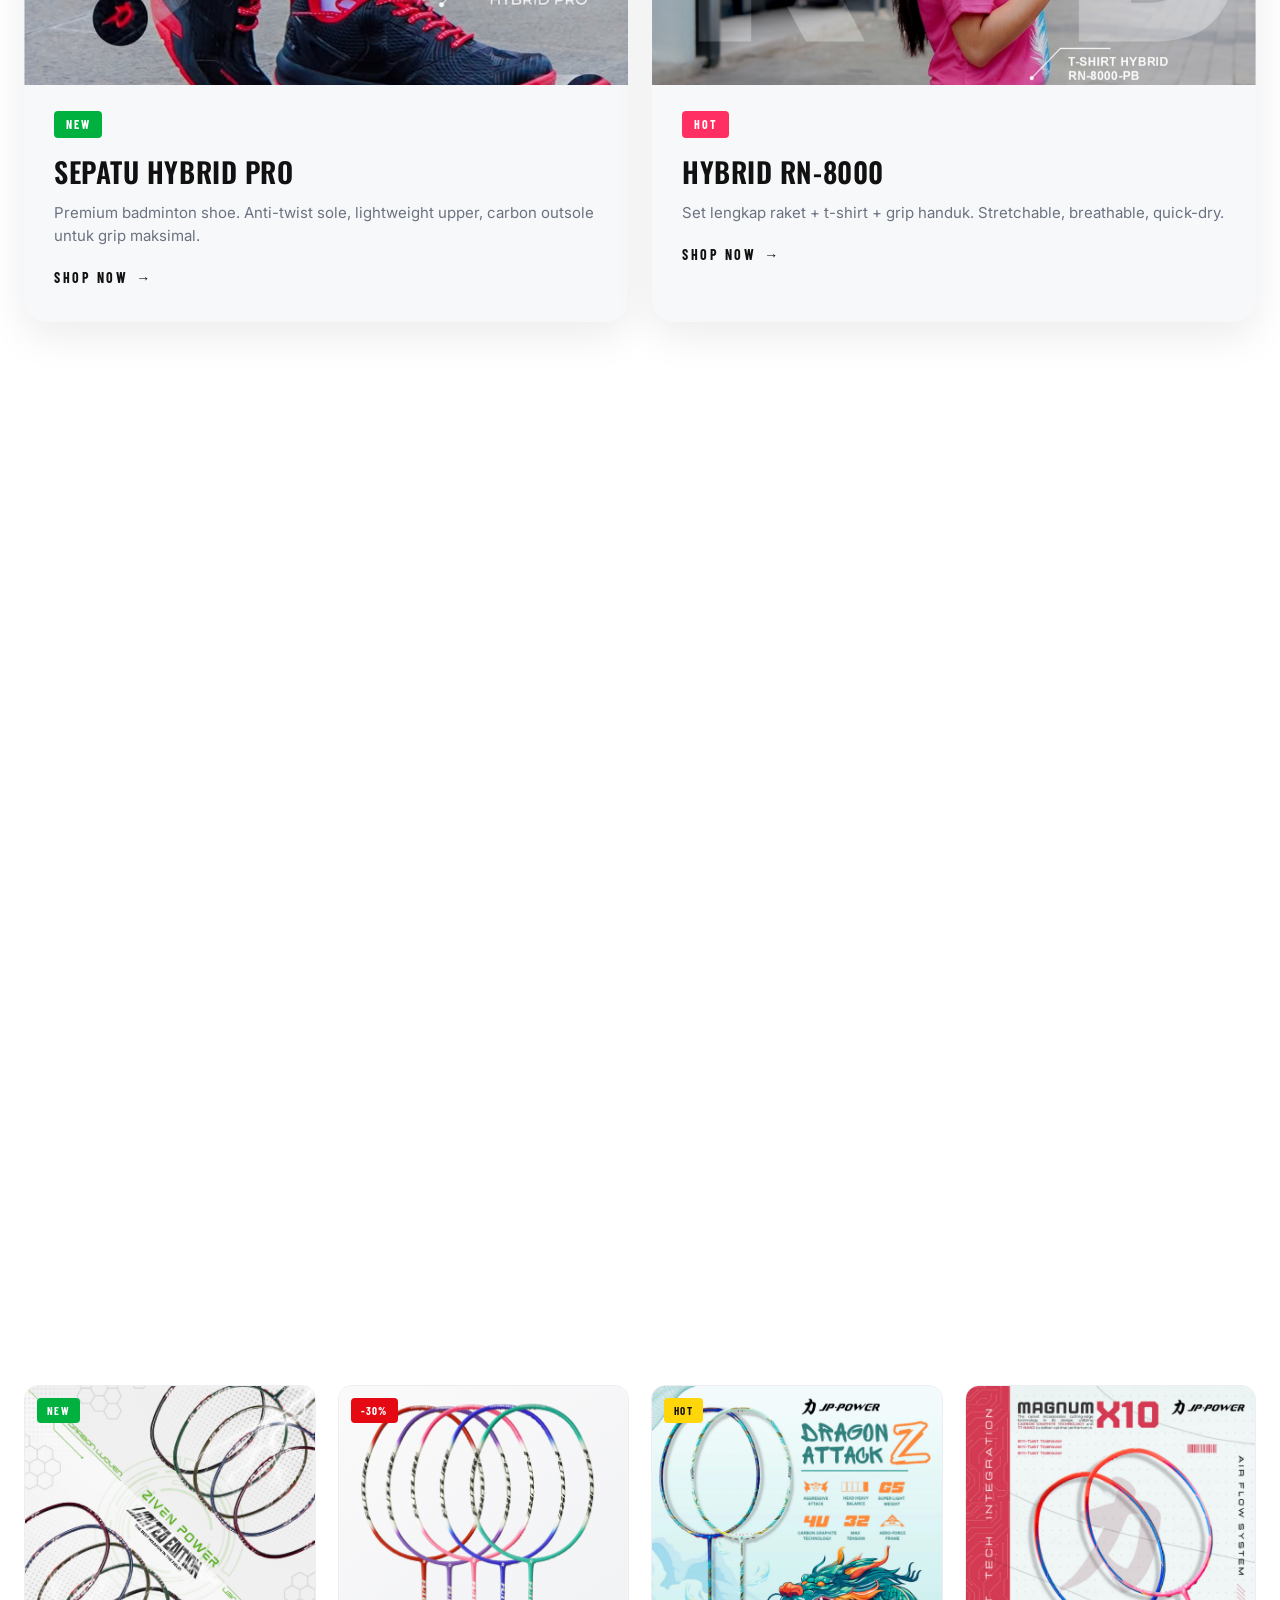
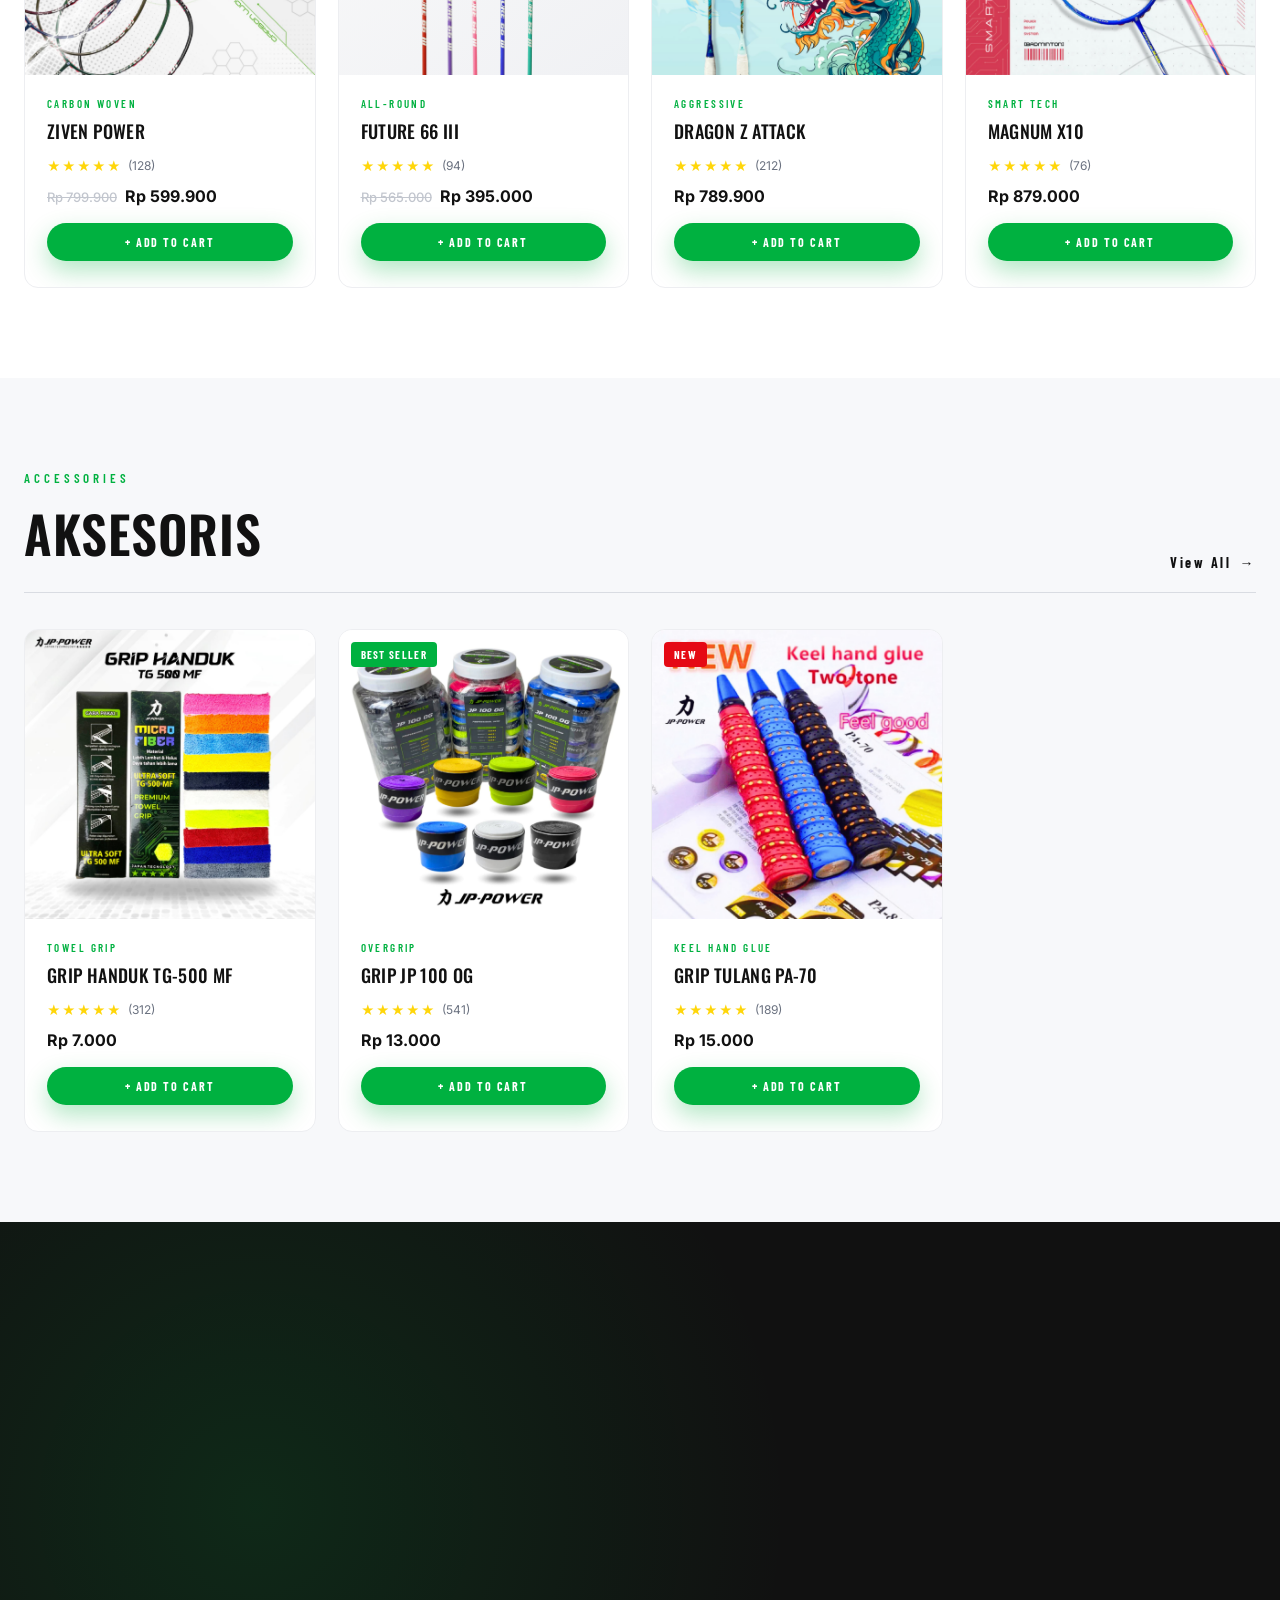
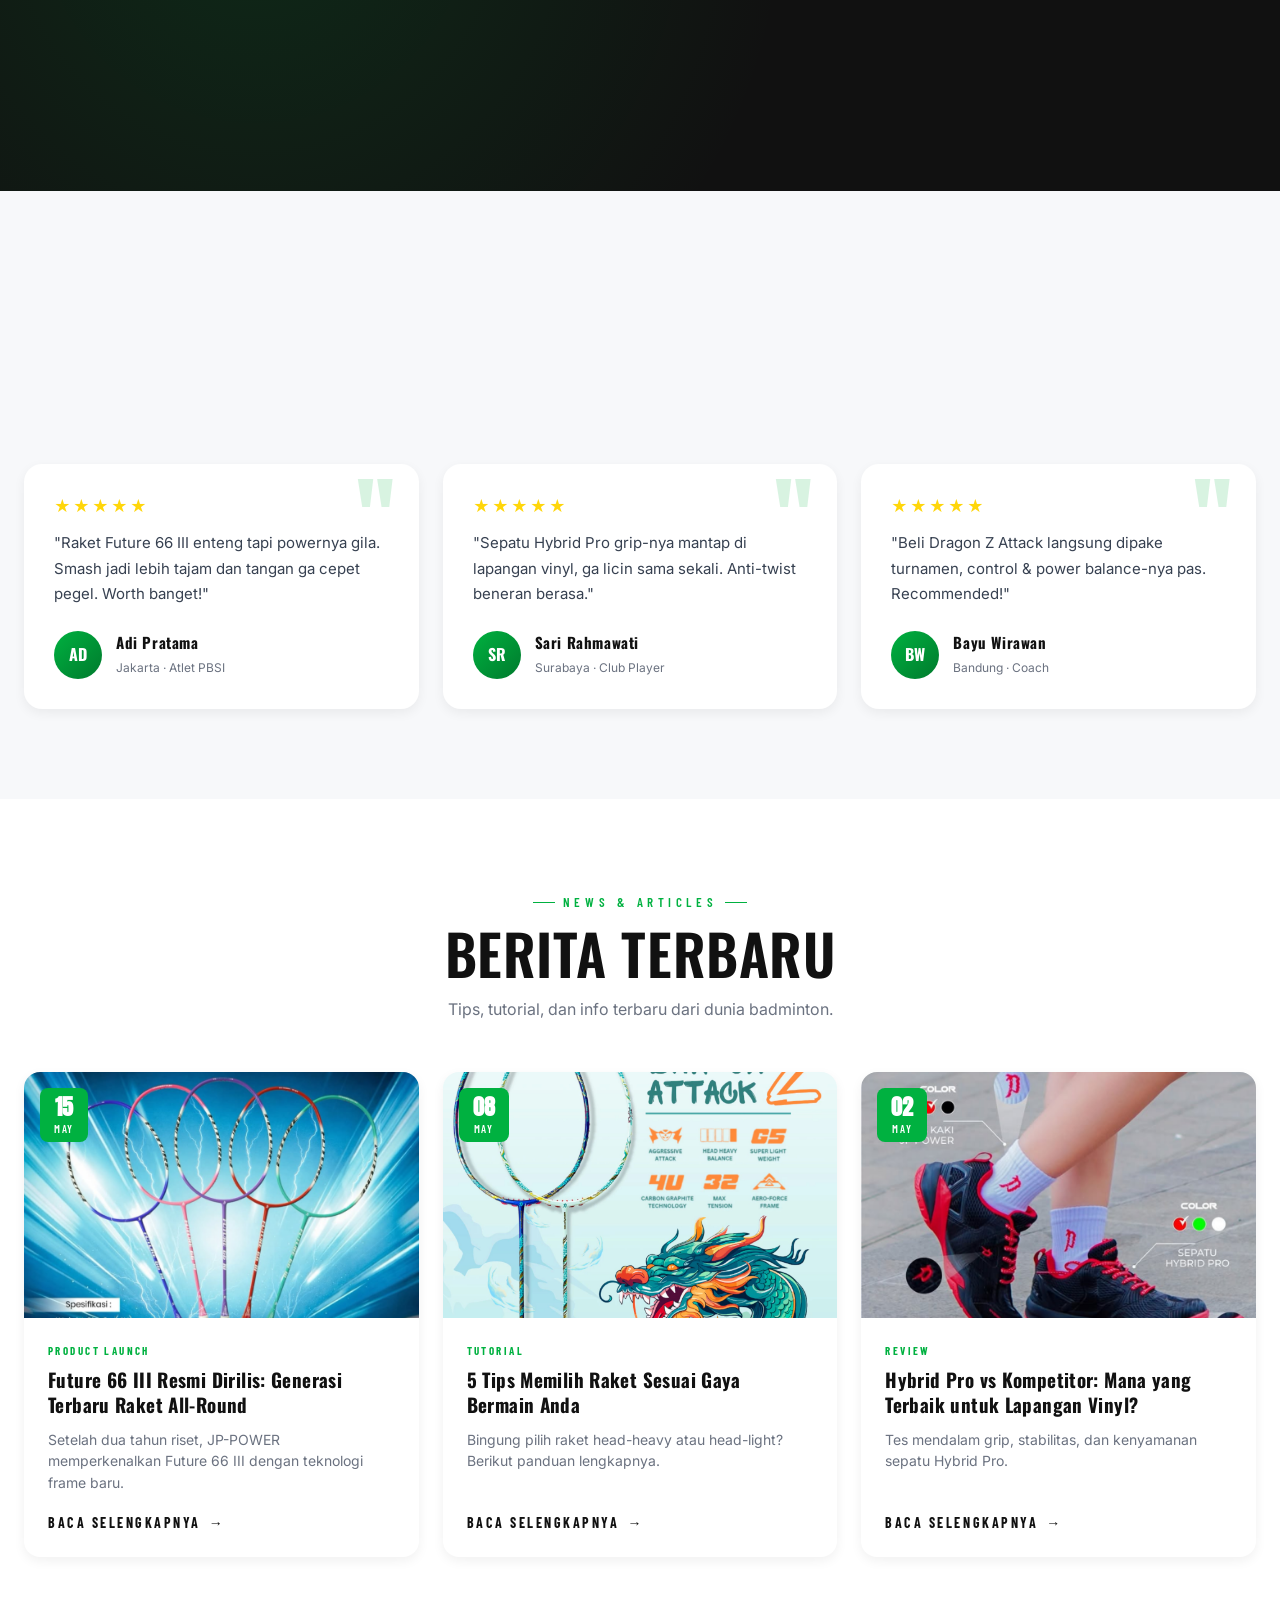
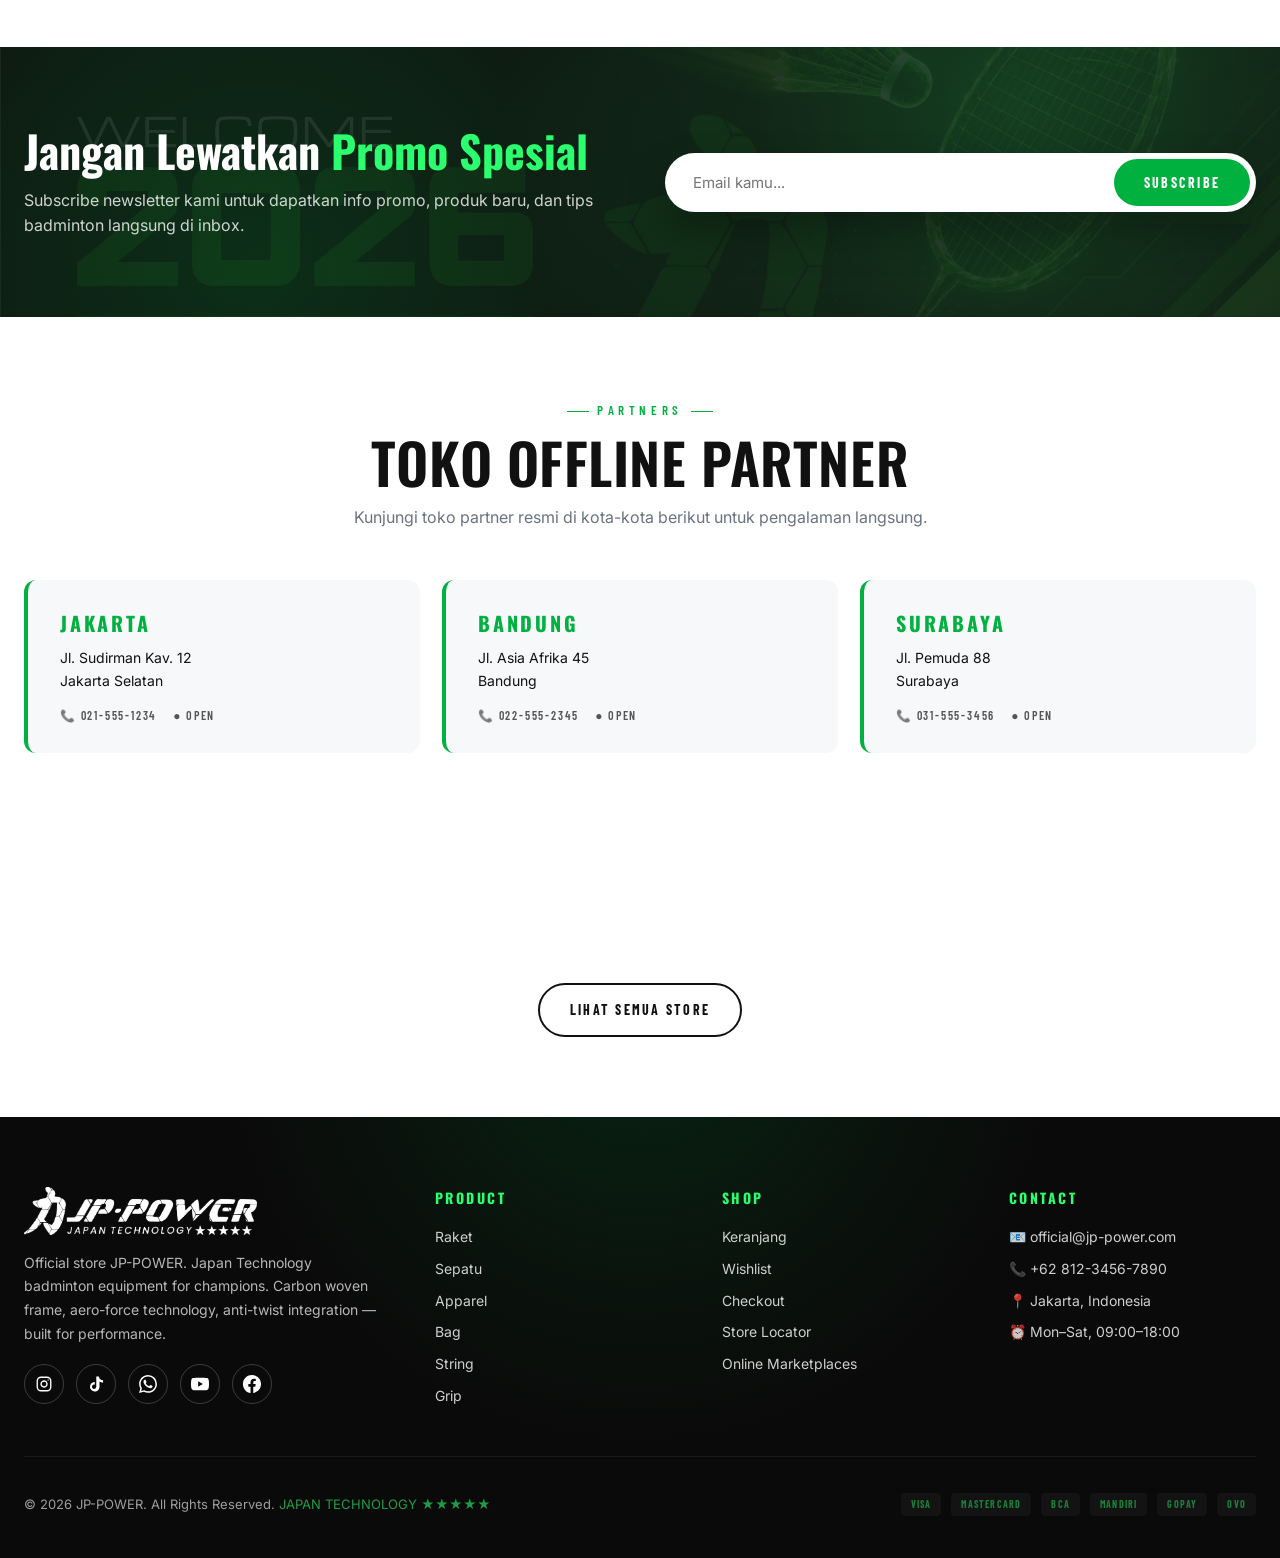
==== commit 8e334e46: "fix: light bg in fullscreen + hide side arrows on mobile" ====
--- a/index.html
+++ b/index.html
@@ -10,7 +10,7 @@
 <link rel="preconnect" href="https://fonts.googleapis.com" />
 <link rel="preconnect" href="https://fonts.gstatic.com" crossorigin />
 <link href="https://fonts.googleapis.com/css2?family=Anton&family=Barlow+Condensed:wght@400;600;700;800&family=Inter:wght@300;400;500;600;700;800&family=Oswald:wght@300;400;500;600;700&display=swap" rel="stylesheet" />
-<link rel="stylesheet" href="css/style.css?v=25" />
+<link rel="stylesheet" href="css/style.css?v=26" />
 </head>
 <body>
 
@@ -39,35 +39,35 @@
       <button class="browse-arrow browse-prev-btn" id="browsePrev" aria-label="Previous">&#8249;</button>
       <div class="browse-track" id="browseTrack">
         <a href="product.html?cat=raket" class="browse-card">
-          <div class="browse-img"><img src="assets/cat-raket.jpg?v=25" alt="Raket Badminton" /></div>
+          <div class="browse-img"><img src="assets/cat-raket.jpg?v=26" alt="Raket Badminton" /></div>
           <span>RAKET</span>
         </a>
         <a href="product.html?cat=shoes" class="browse-card">
-          <div class="browse-img"><img src="assets/cat-shoes.jpg?v=25" alt="Shoes Badminton" /></div>
+          <div class="browse-img"><img src="assets/cat-shoes.jpg?v=26" alt="Shoes Badminton" /></div>
           <span>SHOES</span>
         </a>
         <a href="product.html?cat=apparel" class="browse-card">
-          <div class="browse-img"><img src="assets/cat-apparel.jpg?v=25" alt="Apparel" /></div>
+          <div class="browse-img"><img src="assets/cat-apparel.jpg?v=26" alt="Apparel" /></div>
           <span>APPAREL</span>
         </a>
         <a href="product.html?cat=short" class="browse-card">
-          <div class="browse-img"><img src="assets/cat-short.jpg?v=25" alt="Short" /></div>
+          <div class="browse-img"><img src="assets/cat-short.jpg?v=26" alt="Short" /></div>
           <span>SHORT</span>
         </a>
         <a href="product.html?cat=string" class="browse-card">
-          <div class="browse-img"><img src="assets/cat-string.jpg?v=25" alt="String &amp; Grip" /></div>
+          <div class="browse-img"><img src="assets/cat-string.jpg?v=26" alt="String &amp; Grip" /></div>
           <span>STRING &amp; GRIP</span>
         </a>
         <a href="product.html?cat=bag" class="browse-card">
-          <div class="browse-img"><img src="assets/cat-bag.jpg?v=25" alt="Bag" /></div>
+          <div class="browse-img"><img src="assets/cat-bag.jpg?v=26" alt="Bag" /></div>
           <span>BAG</span>
         </a>
         <a href="product.html?cat=court" class="browse-card">
-          <div class="browse-img"><img src="assets/cat-court.jpg?v=25" alt="Court Accessories" /></div>
+          <div class="browse-img"><img src="assets/cat-court.jpg?v=26" alt="Court Accessories" /></div>
           <span>COURT ACC</span>
         </a>
         <a href="product.html?cat=stringing" class="browse-card">
-          <div class="browse-img"><img src="assets/cat-stringing.jpg?v=25" alt="Stringing Machine" /></div>
+          <div class="browse-img"><img src="assets/cat-stringing.jpg?v=26" alt="Stringing Machine" /></div>
           <span>STRINGING</span>
         </a>
       </div>
@@ -272,11 +272,11 @@
 
 <div id="siteFooter"></div>
 
-<script src="js/data.js?v=25"></script>
-<script src="js/cart.js?v=25"></script>
-<script src="js/ui.js?v=25"></script>
-<script src="js/partials.js?v=25"></script>
-<script src="js/render.js?v=25"></script>
-<script src="js/main.js?v=25"></script>
+<script src="js/data.js?v=26"></script>
+<script src="js/cart.js?v=26"></script>
+<script src="js/ui.js?v=26"></script>
+<script src="js/partials.js?v=26"></script>
+<script src="js/render.js?v=26"></script>
+<script src="js/main.js?v=26"></script>
 </body>
 </html>
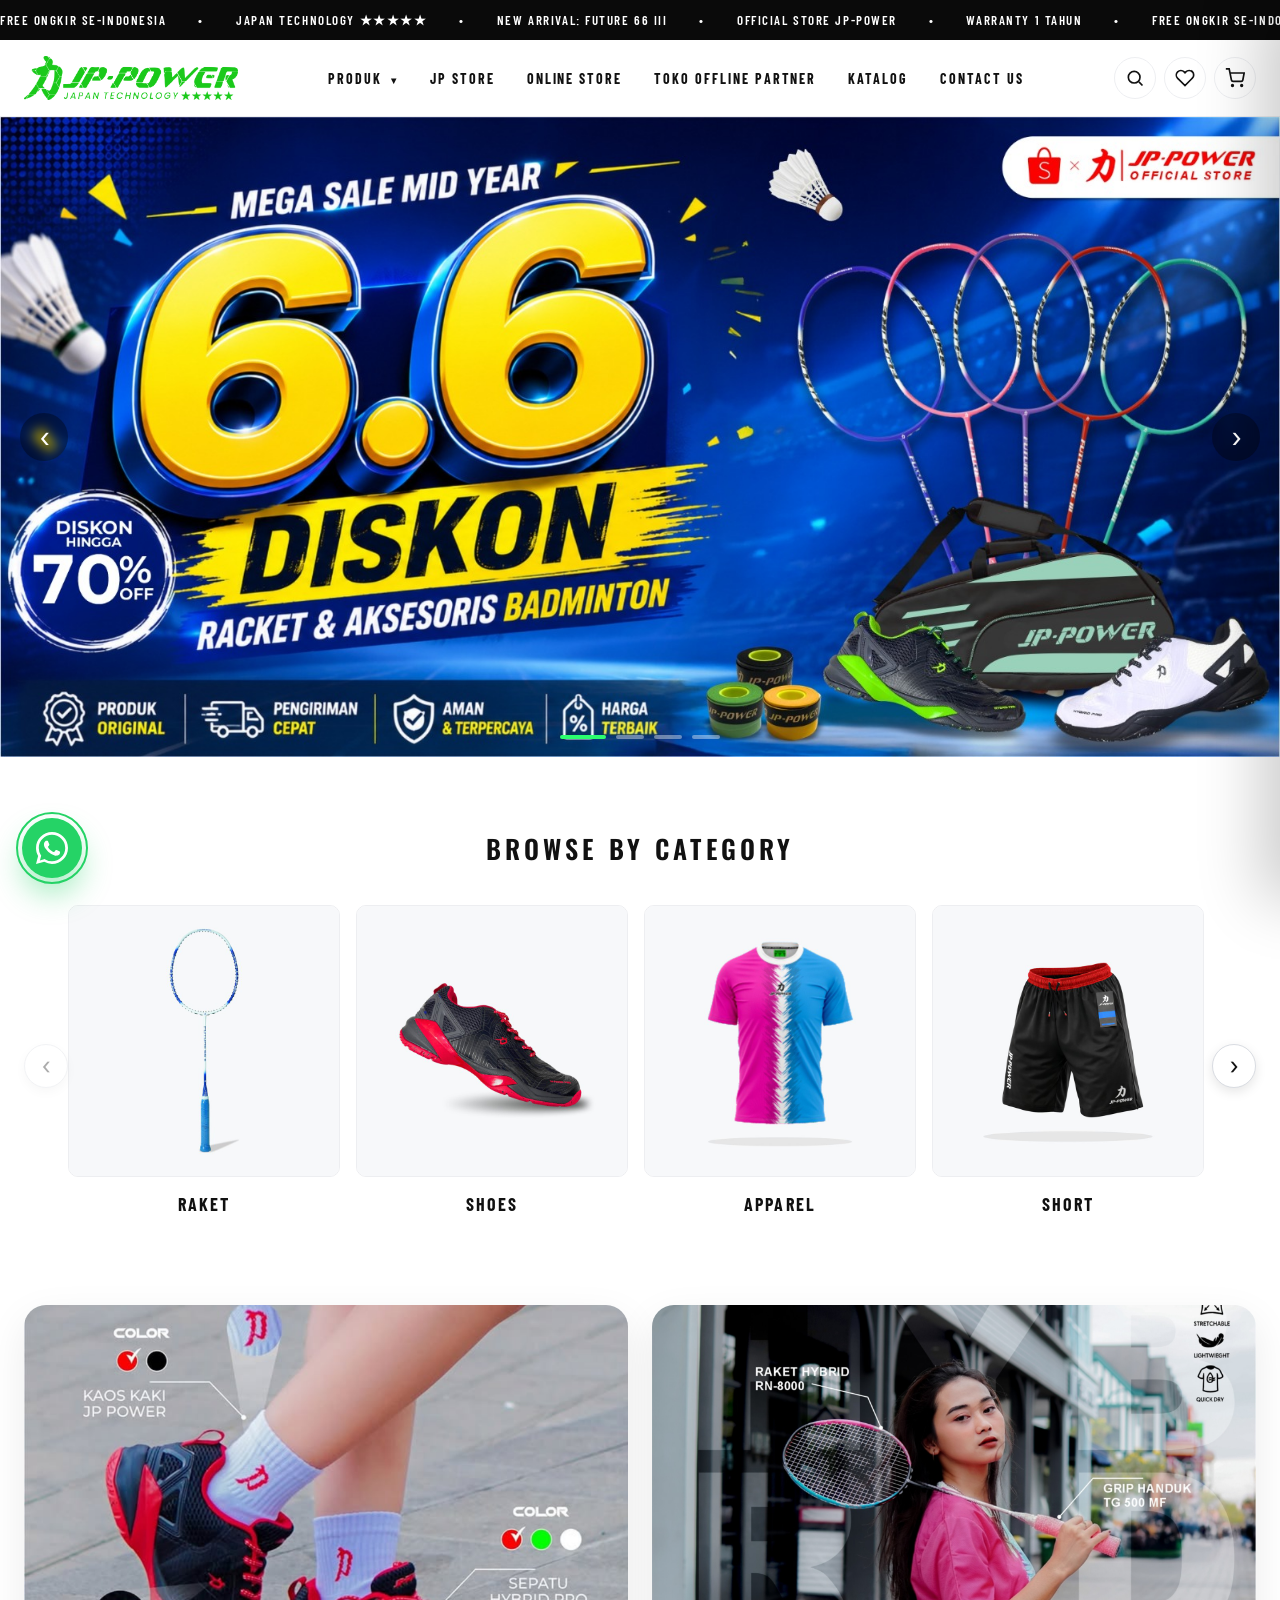
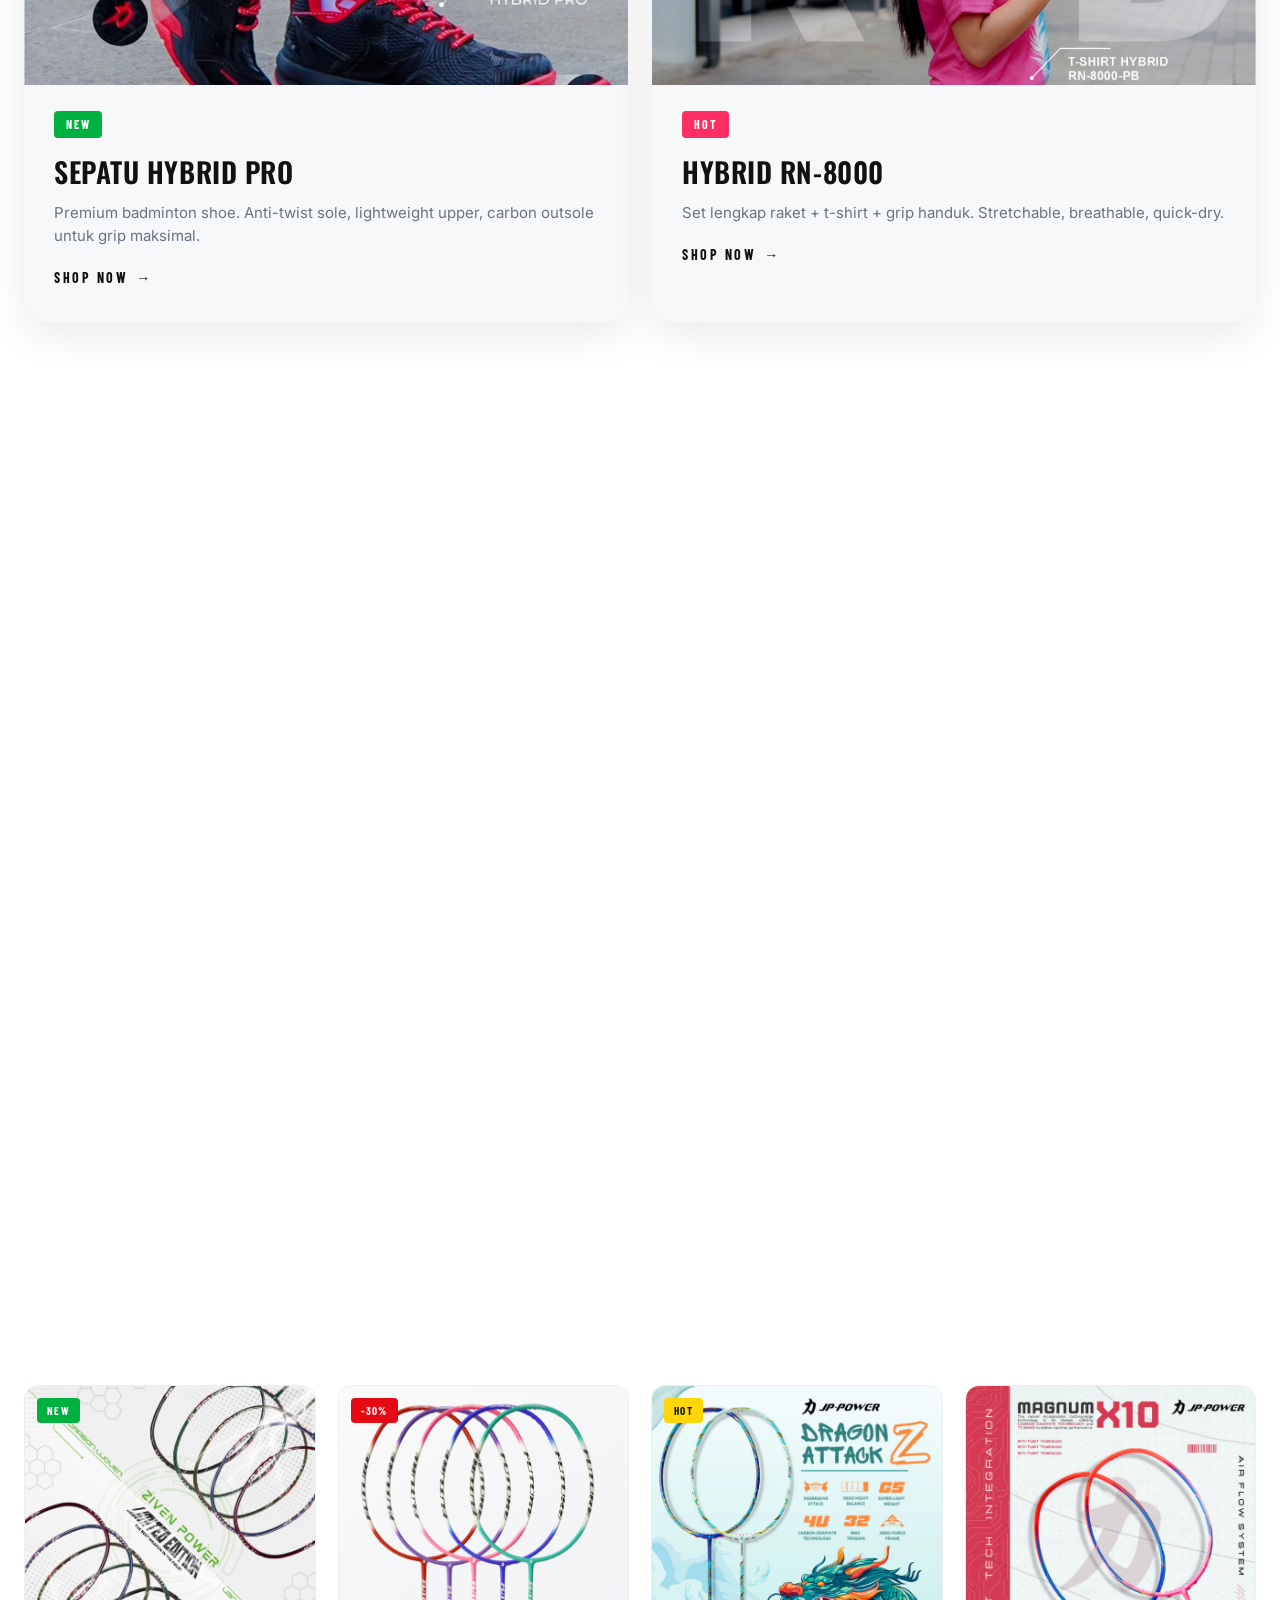
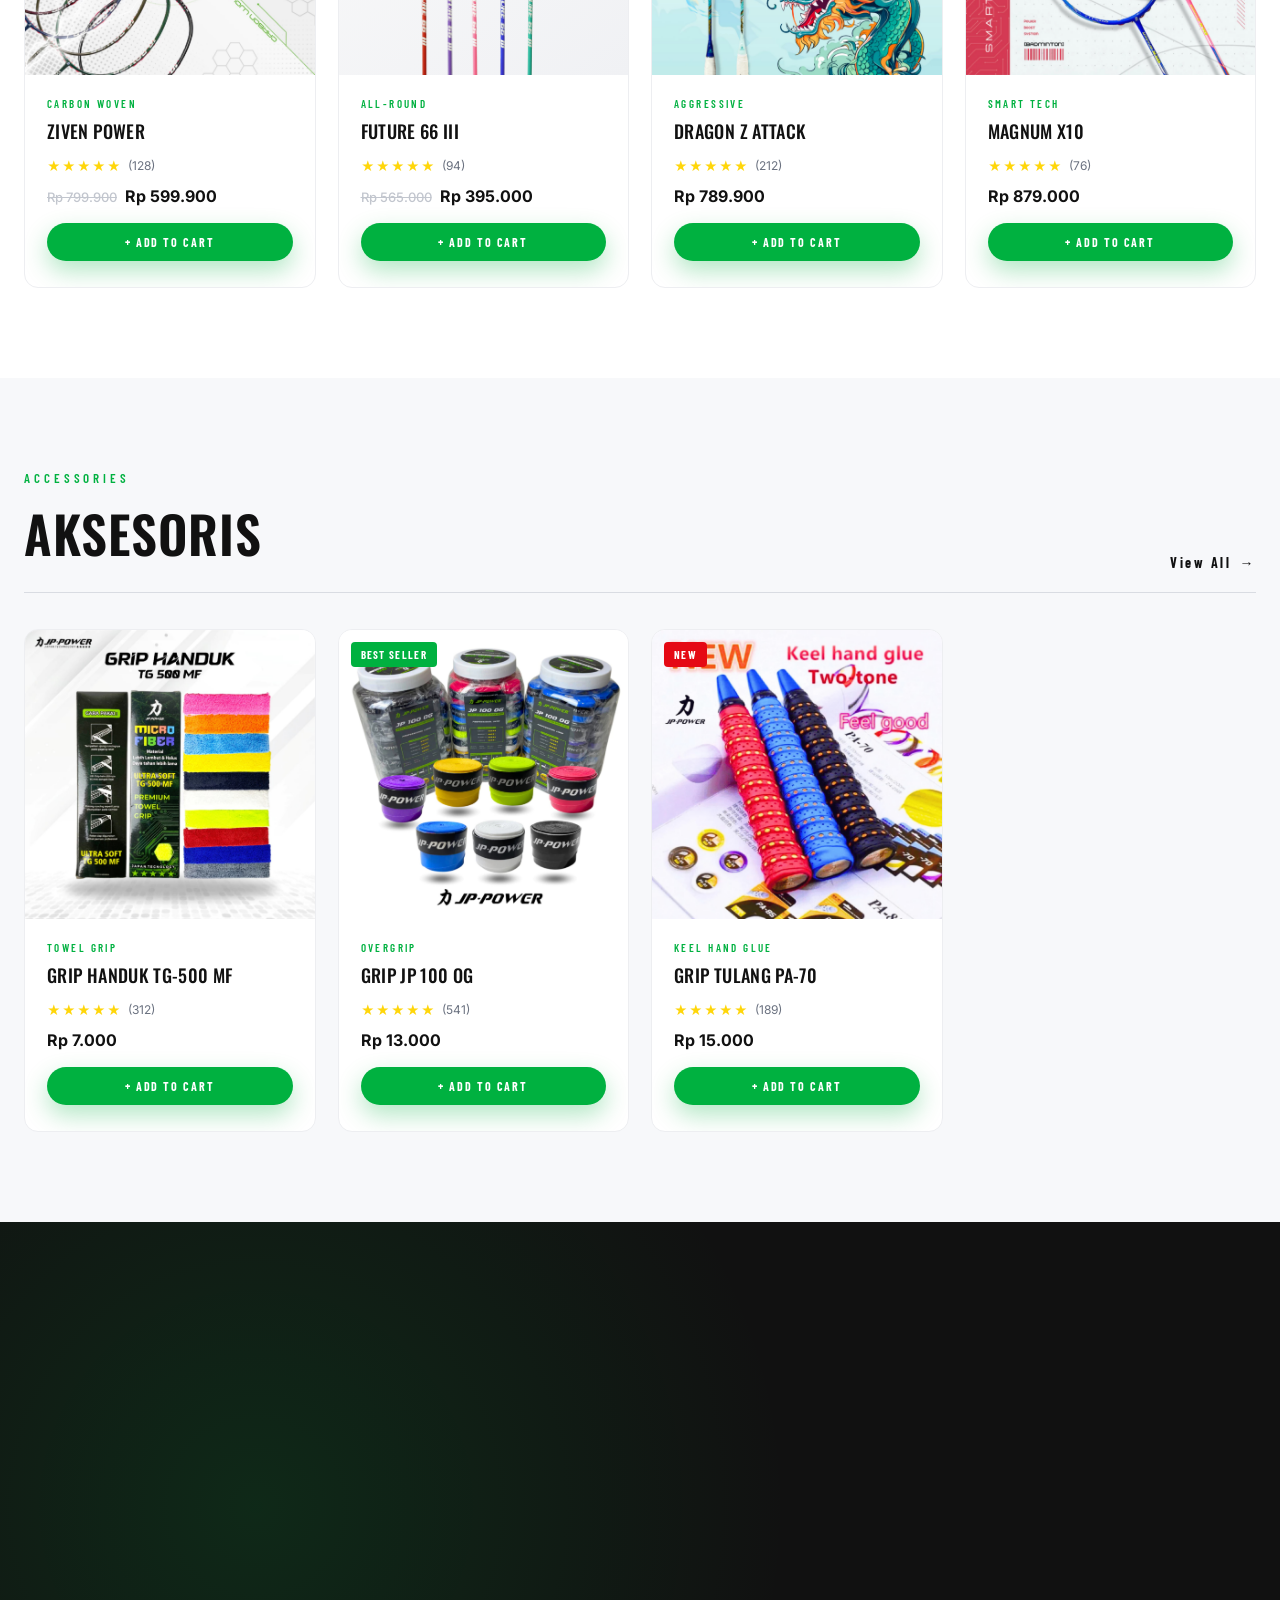
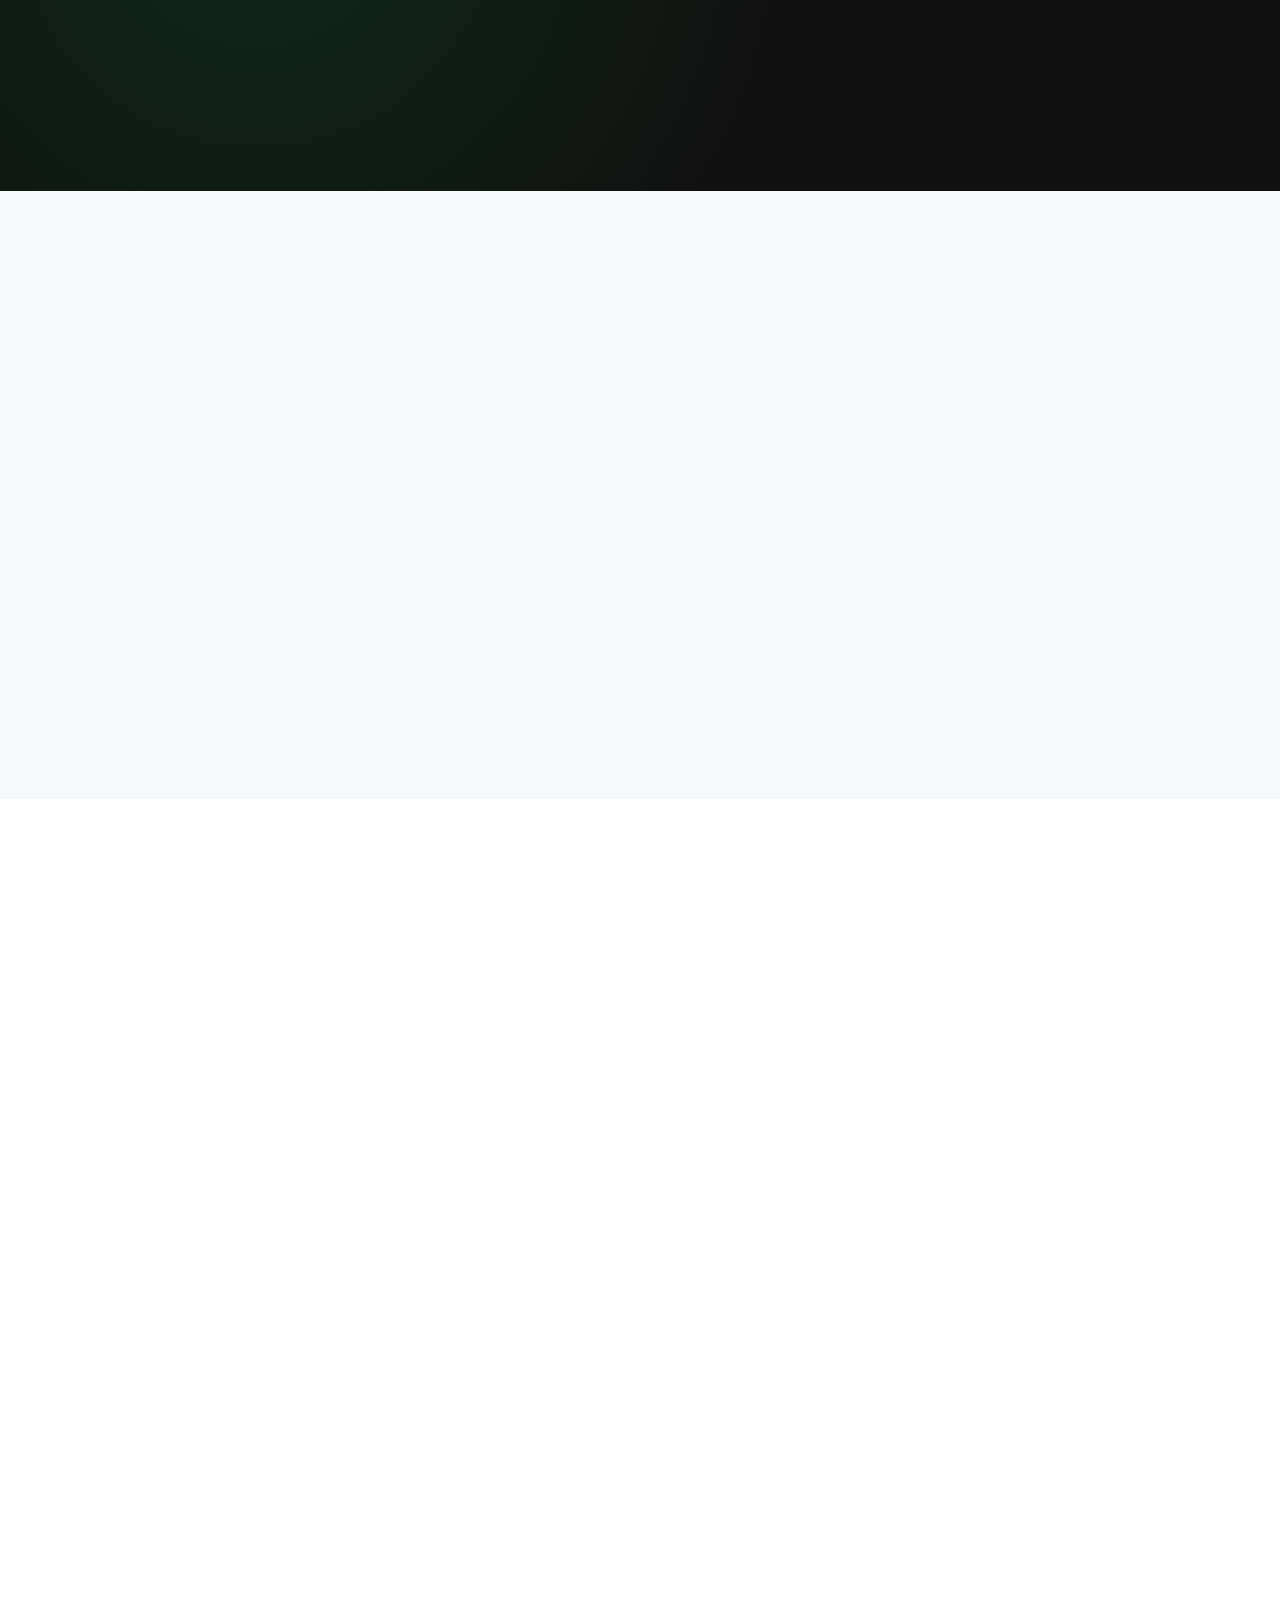
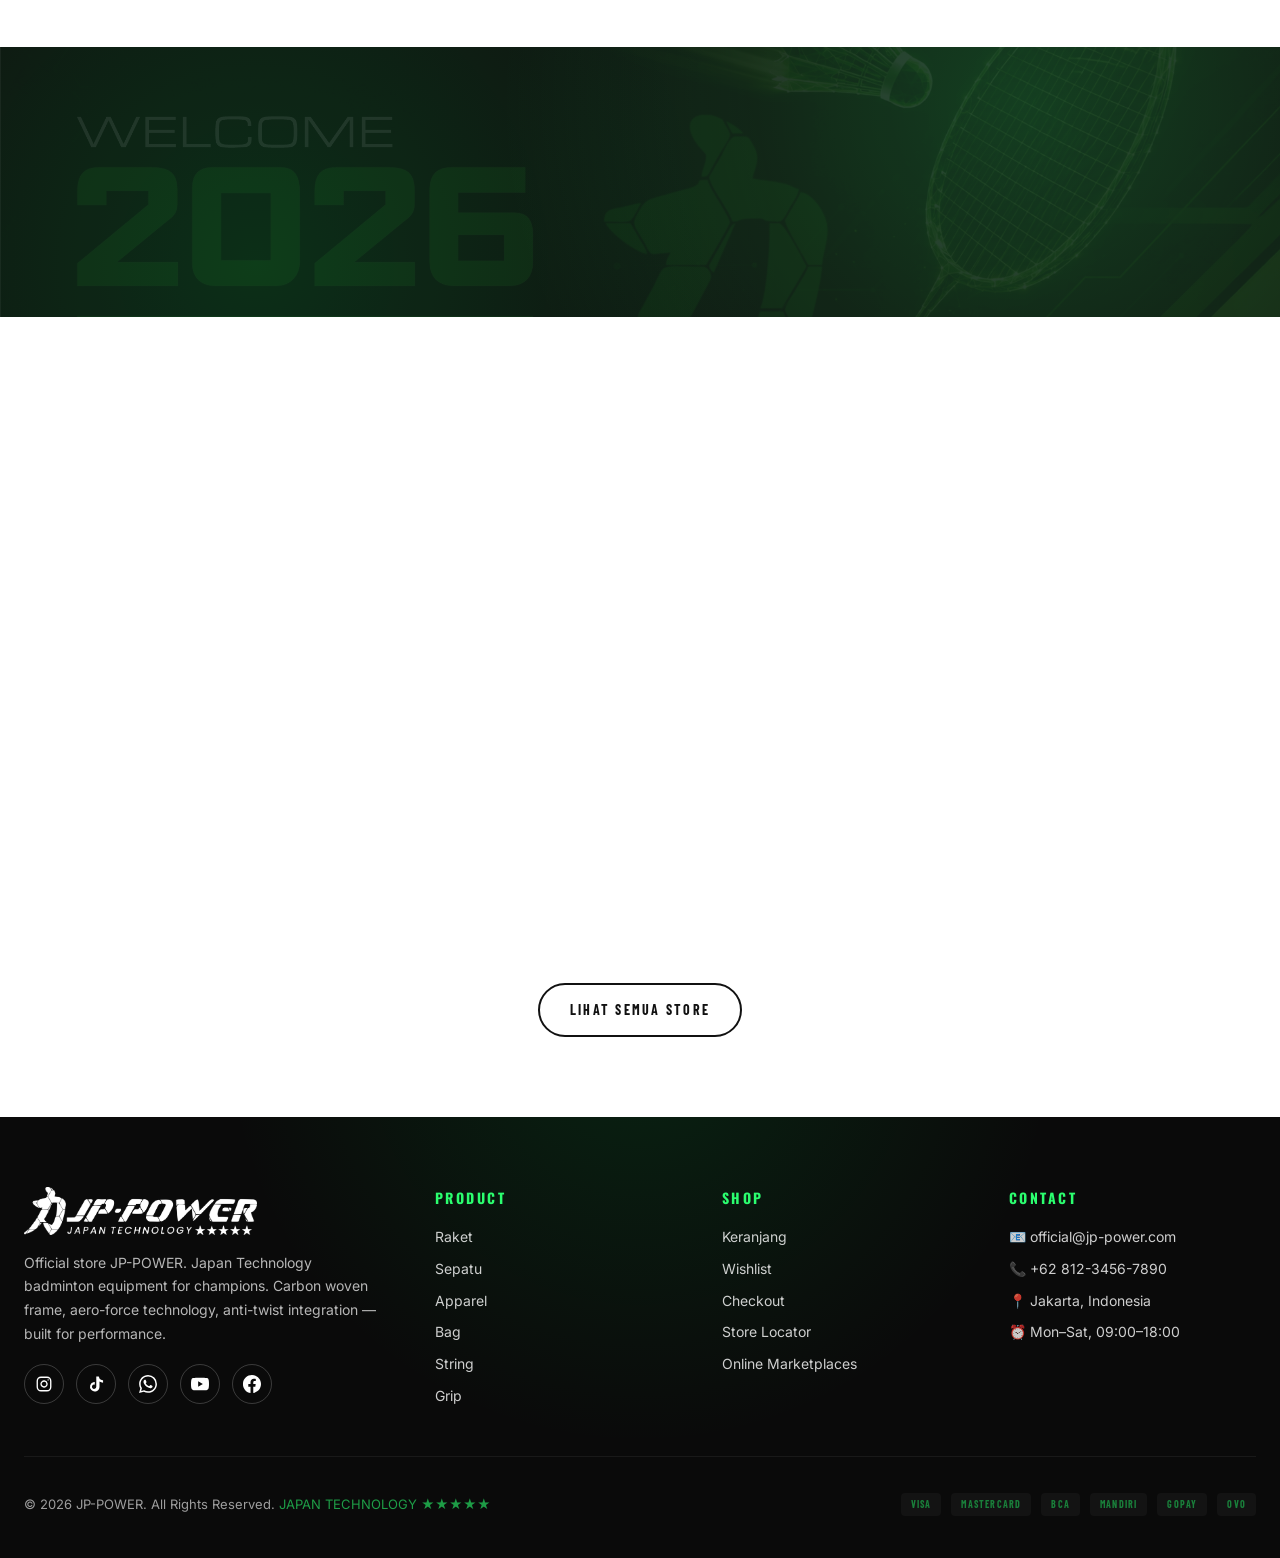
==== commit 3b566250: "fix: fullscreen — black bg + book edge-to-edge (no side gap)" ====
--- a/index.html
+++ b/index.html
@@ -10,7 +10,7 @@
 <link rel="preconnect" href="https://fonts.googleapis.com" />
 <link rel="preconnect" href="https://fonts.gstatic.com" crossorigin />
 <link href="https://fonts.googleapis.com/css2?family=Anton&family=Barlow+Condensed:wght@400;600;700;800&family=Inter:wght@300;400;500;600;700;800&family=Oswald:wght@300;400;500;600;700&display=swap" rel="stylesheet" />
-<link rel="stylesheet" href="css/style.css?v=26" />
+<link rel="stylesheet" href="css/style.css?v=27" />
 </head>
 <body>
 
@@ -39,35 +39,35 @@
       <button class="browse-arrow browse-prev-btn" id="browsePrev" aria-label="Previous">&#8249;</button>
       <div class="browse-track" id="browseTrack">
         <a href="product.html?cat=raket" class="browse-card">
-          <div class="browse-img"><img src="assets/cat-raket.jpg?v=26" alt="Raket Badminton" /></div>
+          <div class="browse-img"><img src="assets/cat-raket.jpg?v=27" alt="Raket Badminton" /></div>
           <span>RAKET</span>
         </a>
         <a href="product.html?cat=shoes" class="browse-card">
-          <div class="browse-img"><img src="assets/cat-shoes.jpg?v=26" alt="Shoes Badminton" /></div>
+          <div class="browse-img"><img src="assets/cat-shoes.jpg?v=27" alt="Shoes Badminton" /></div>
           <span>SHOES</span>
         </a>
         <a href="product.html?cat=apparel" class="browse-card">
-          <div class="browse-img"><img src="assets/cat-apparel.jpg?v=26" alt="Apparel" /></div>
+          <div class="browse-img"><img src="assets/cat-apparel.jpg?v=27" alt="Apparel" /></div>
           <span>APPAREL</span>
         </a>
         <a href="product.html?cat=short" class="browse-card">
-          <div class="browse-img"><img src="assets/cat-short.jpg?v=26" alt="Short" /></div>
+          <div class="browse-img"><img src="assets/cat-short.jpg?v=27" alt="Short" /></div>
           <span>SHORT</span>
         </a>
         <a href="product.html?cat=string" class="browse-card">
-          <div class="browse-img"><img src="assets/cat-string.jpg?v=26" alt="String &amp; Grip" /></div>
+          <div class="browse-img"><img src="assets/cat-string.jpg?v=27" alt="String &amp; Grip" /></div>
           <span>STRING &amp; GRIP</span>
         </a>
         <a href="product.html?cat=bag" class="browse-card">
-          <div class="browse-img"><img src="assets/cat-bag.jpg?v=26" alt="Bag" /></div>
+          <div class="browse-img"><img src="assets/cat-bag.jpg?v=27" alt="Bag" /></div>
           <span>BAG</span>
         </a>
         <a href="product.html?cat=court" class="browse-card">
-          <div class="browse-img"><img src="assets/cat-court.jpg?v=26" alt="Court Accessories" /></div>
+          <div class="browse-img"><img src="assets/cat-court.jpg?v=27" alt="Court Accessories" /></div>
           <span>COURT ACC</span>
         </a>
         <a href="product.html?cat=stringing" class="browse-card">
-          <div class="browse-img"><img src="assets/cat-stringing.jpg?v=26" alt="Stringing Machine" /></div>
+          <div class="browse-img"><img src="assets/cat-stringing.jpg?v=27" alt="Stringing Machine" /></div>
           <span>STRINGING</span>
         </a>
       </div>
@@ -272,11 +272,11 @@
 
 <div id="siteFooter"></div>
 
-<script src="js/data.js?v=26"></script>
-<script src="js/cart.js?v=26"></script>
-<script src="js/ui.js?v=26"></script>
-<script src="js/partials.js?v=26"></script>
-<script src="js/render.js?v=26"></script>
-<script src="js/main.js?v=26"></script>
+<script src="js/data.js?v=27"></script>
+<script src="js/cart.js?v=27"></script>
+<script src="js/ui.js?v=27"></script>
+<script src="js/partials.js?v=27"></script>
+<script src="js/render.js?v=27"></script>
+<script src="js/main.js?v=27"></script>
 </body>
 </html>
